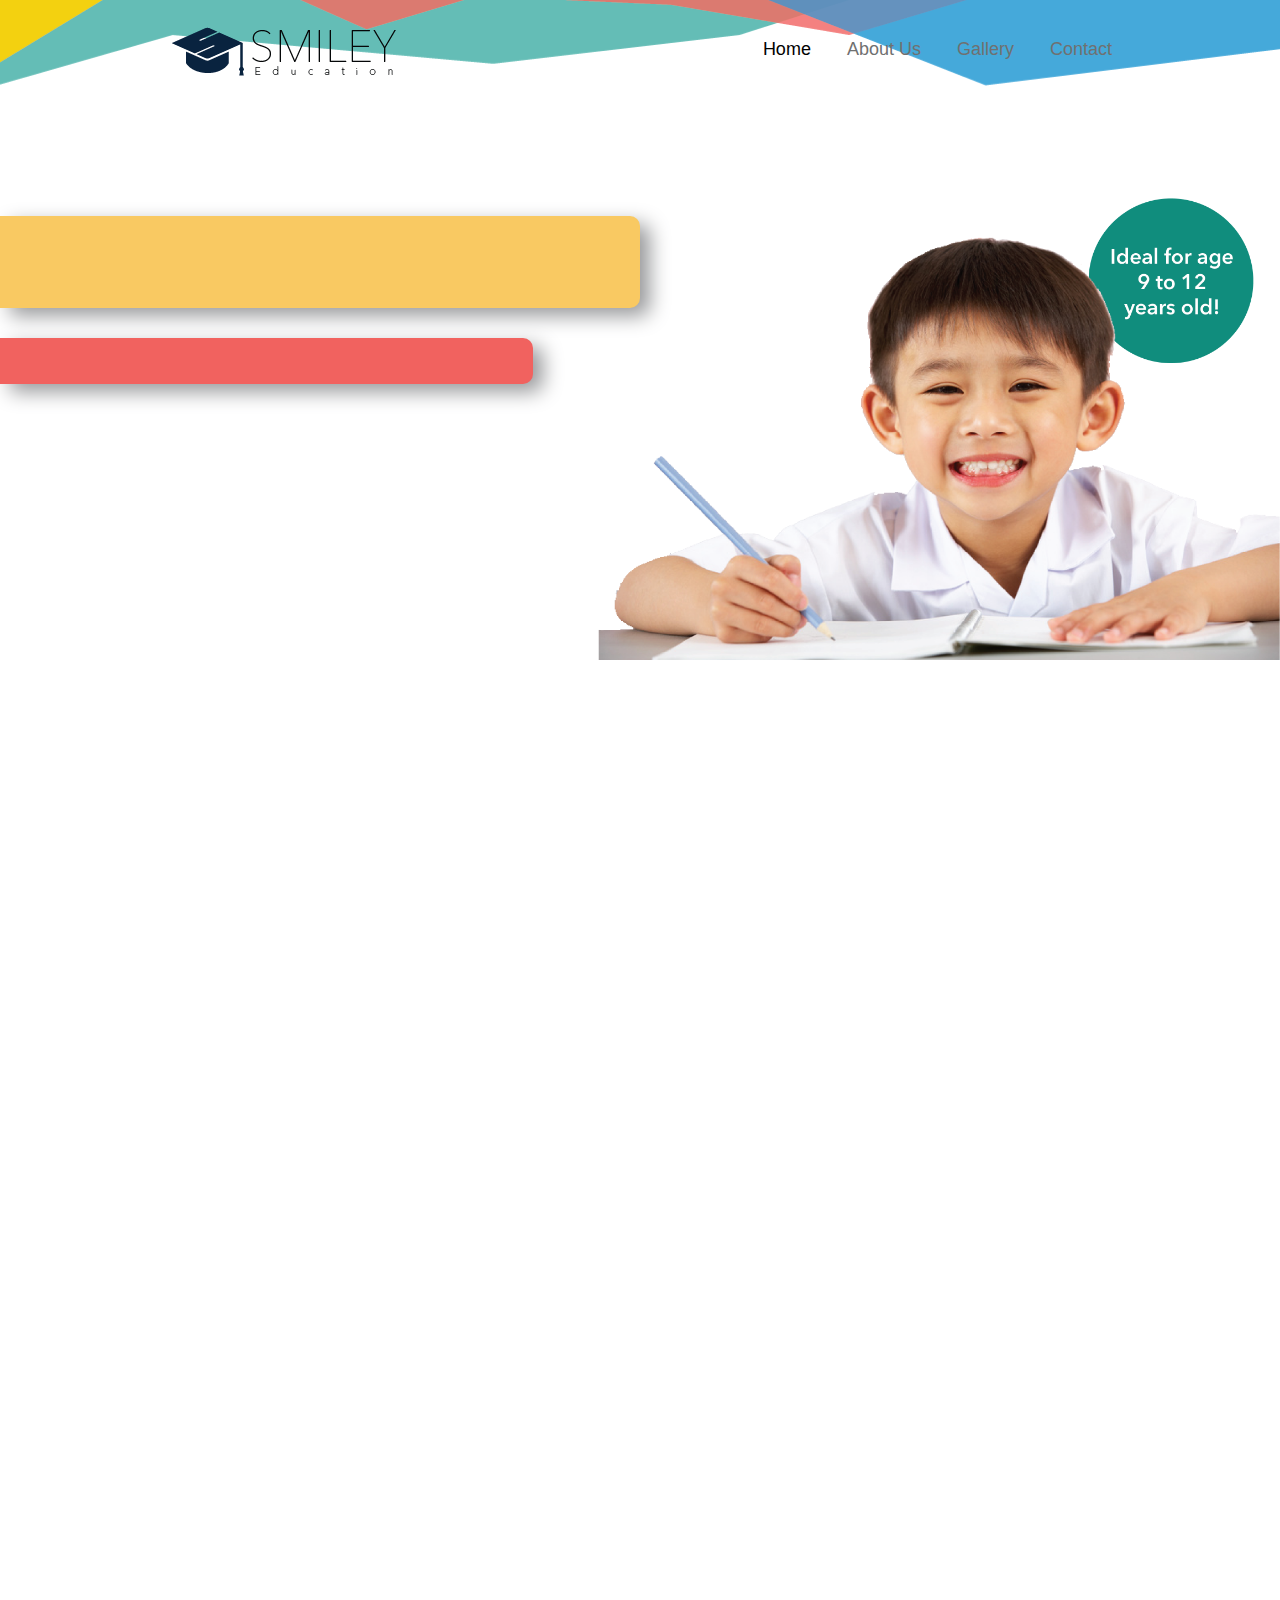
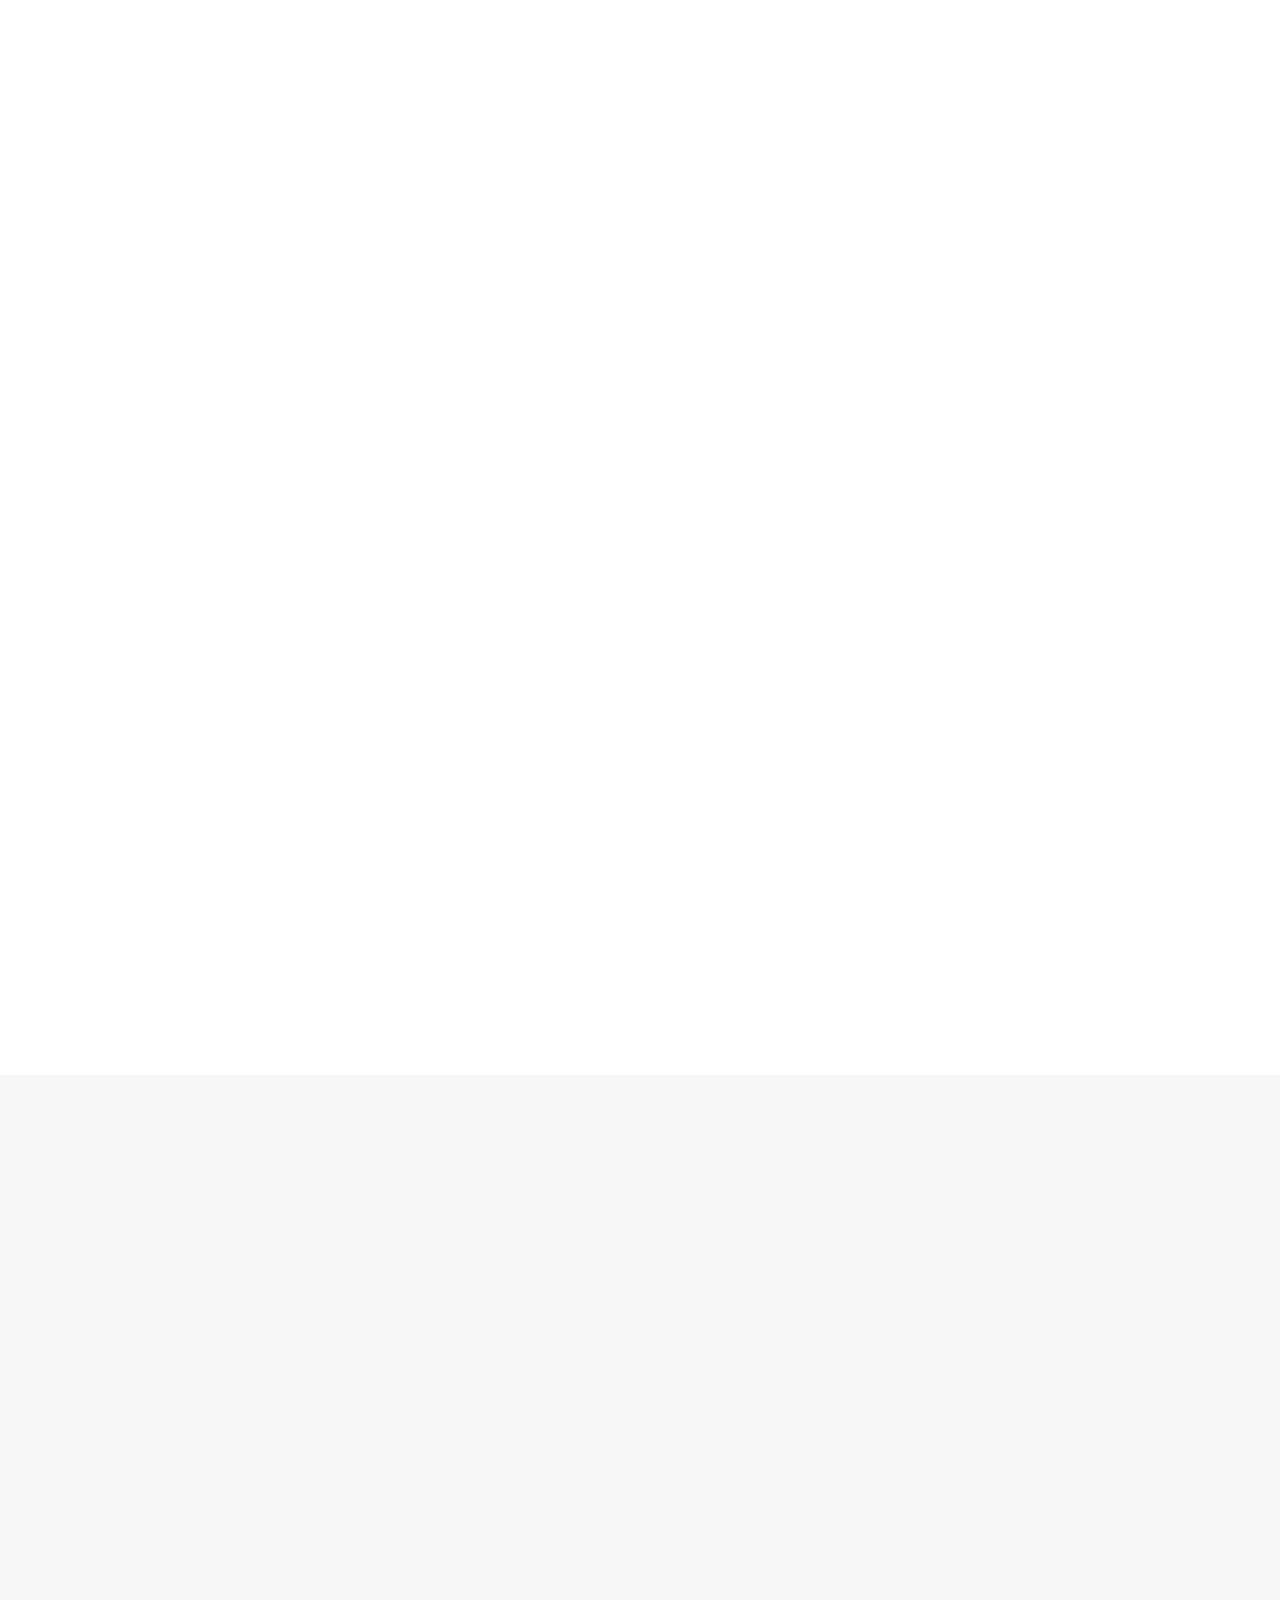
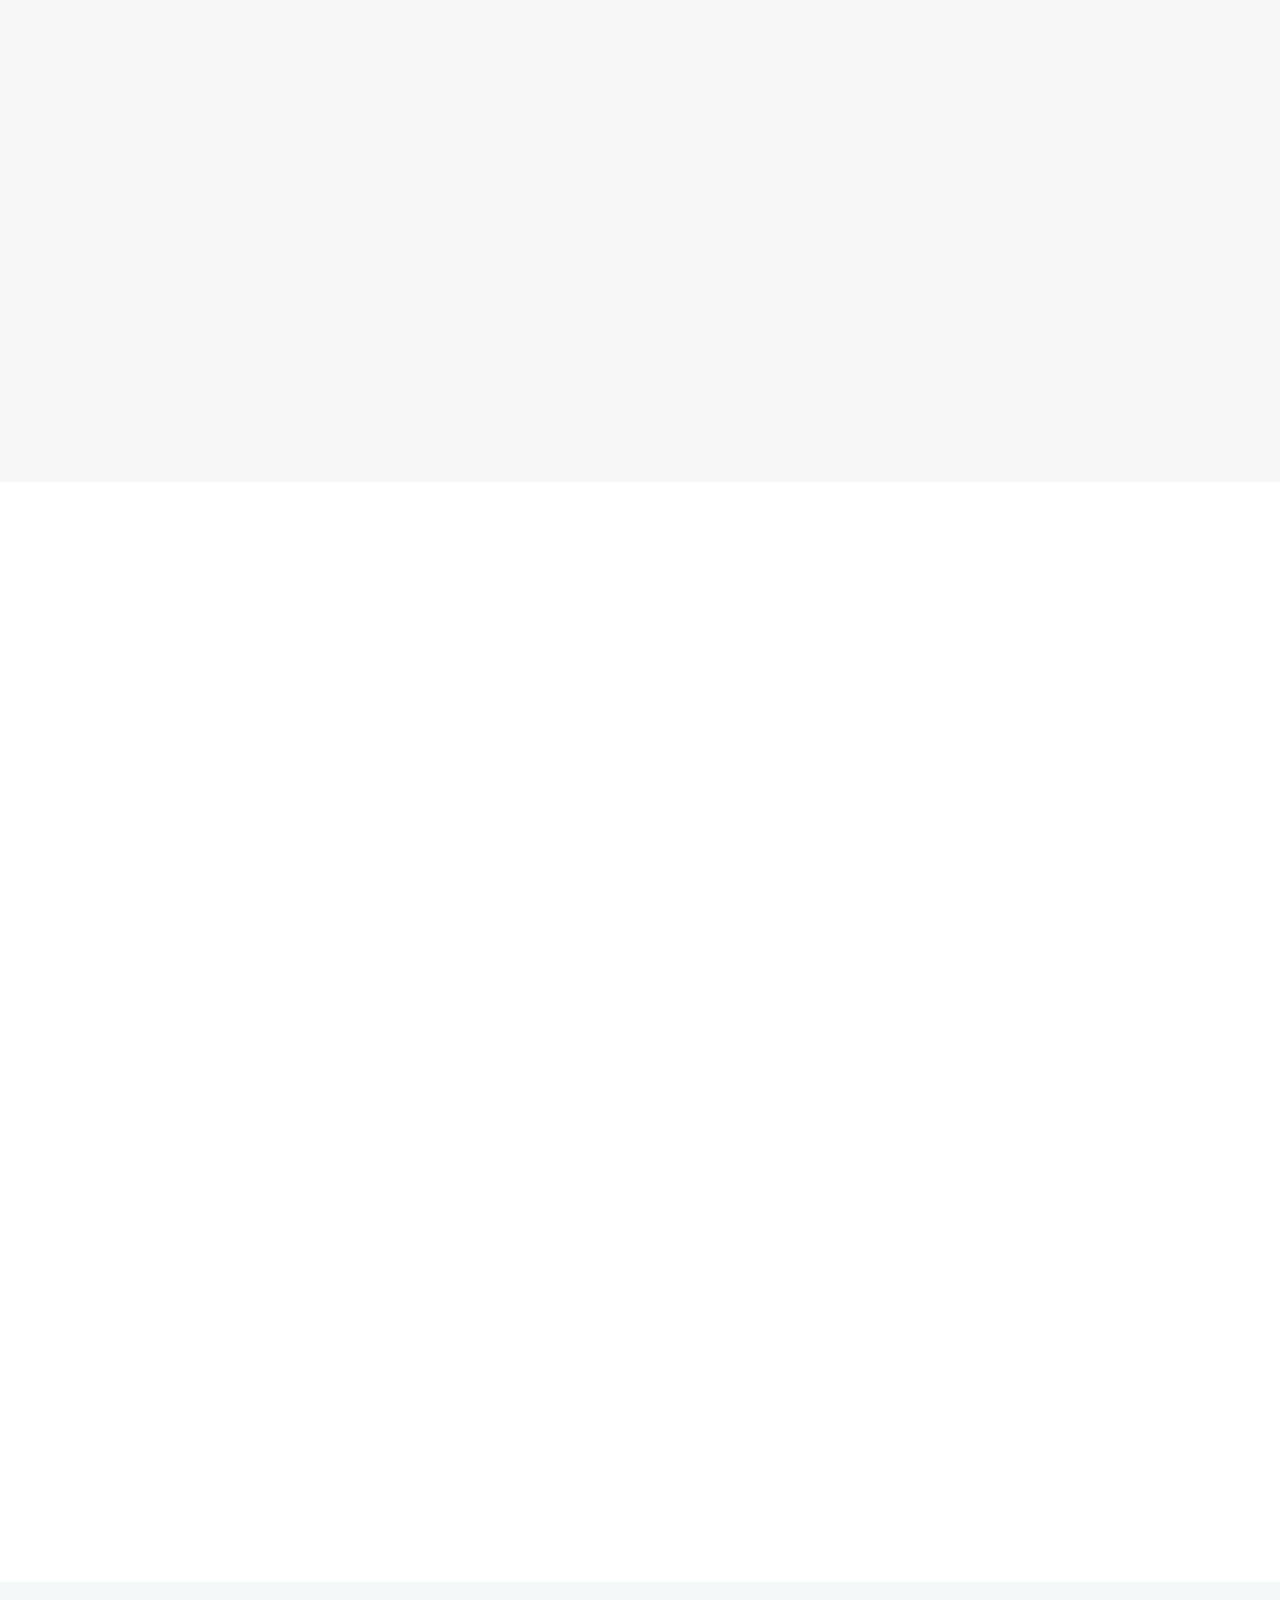
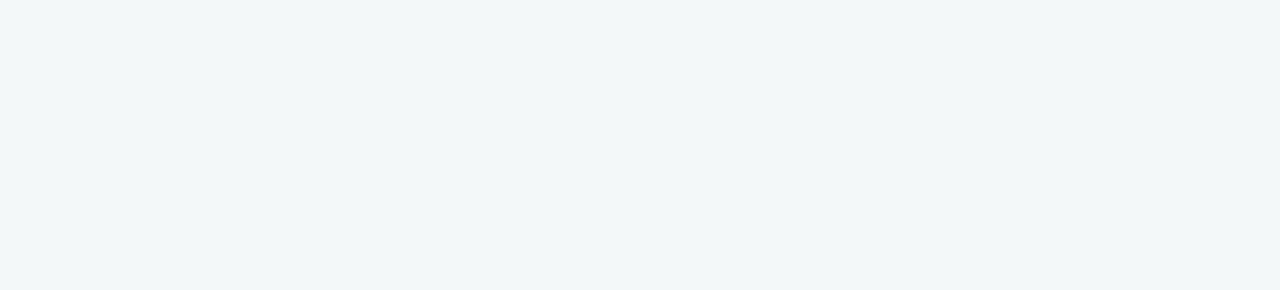
==== index.html @ 36472880 "minor fix" ====
<!DOCTYPE html>
<!--[if lt IE 7]>      <html class="no-js lt-ie9 lt-ie8 lt-ie7"> <![endif]-->
<!--[if IE 7]>         <html class="no-js lt-ie9 lt-ie8"> <![endif]-->
<!--[if IE 8]>         <html class="no-js lt-ie9"> <![endif]-->
<!--[if gt IE 8]><!--> <html class="no-js"> <!--<![endif]-->
	<head>
	<!-- Global site tag (gtag.js) - Google Analytics -->
	<script async src="https://www.googletagmanager.com/gtag/js?id=UA-117778244-1"></script>
	<script>
	  window.dataLayer = window.dataLayer || [];
	  function gtag(){dataLayer.push(arguments);}
	  gtag('js', new Date());

	  gtag('config', 'UA-117778244-1');
	</script>
	<meta charset="utf-8">
	<meta http-equiv="X-UA-Compatible" content="IE=edge">
	<title>Smiley Education</title>
	<meta name="viewport" content="width=device-width, initial-scale=1">
	<meta name="description" content="Smiley Education Centre offers classes that are engaging with fun activities and interactive learning experiences to kids from primary 3 to primary 6, from verbal speech learning to important written skills and techniques." />
	<meta name="keywords" content="smiley education" />
	<meta name="author" content="jkxq" />

  	<!-- Facebook and Twitter integration -->
	<meta property="og:title" content=""/>
	<meta property="og:image" content=""/>
	<meta property="og:url" content=""/>
	<meta property="og:site_name" content=""/>
	<meta property="og:description" content=""/>
	<meta name="twitter:title" content="" />
	<meta name="twitter:image" content="" />
	<meta name="twitter:url" content="" />
	<meta name="twitter:card" content="" />

  	<!-- Place favicon.ico and apple-touch-icon.png in the root directory -->
  	<link rel="shortcut icon" href="favicon.ico">

  	<!-- Google Webfont -->
	<!-- <link href='http://fonts.googleapis.com/css?family=Roboto:300,400,700' rel='stylesheet' type='text/css'> -->
	<!-- Themify Icons -->
	<link rel="stylesheet" href="css/themify-icons.css">
	<!-- Bootstrap -->
	<link rel="stylesheet" href="css/bootstrap.css">
	<!-- Owl Carousel -->
	<link rel="stylesheet" href="css/owl.carousel.min.css">
	<link rel="stylesheet" href="css/owl.theme.default.min.css">
	<!-- Magnific Popup -->
	<link rel="stylesheet" href="css/magnific-popup.css">
	<!-- Superfish -->
	<link rel="stylesheet" href="css/superfish.css">
	<!-- Easy Responsive Tabs -->
	<link rel="stylesheet" href="css/easy-responsive-tabs.css">
	<!-- Animate.css -->
	<link rel="stylesheet" href="css/animate.css">
	<!-- Theme Style -->
	<link rel="stylesheet" href="css/style.css">

	<!-- Modernizr JS -->
	<script src="js/modernizr-2.6.2.min.js"></script>
	<!-- FOR IE9 below -->
	<!--[if lt IE 9]>
	<script src="js/respond.min.js"></script>
	<![endif]-->

	</head>
	<body>

		<!-- START #fh5co-header -->
		<header id="fh5co-header-section" role="header" class="" >
			<div class="container">



				<!-- <div id="fh5co-menu-logo"> -->
					<!-- START #fh5co-logo -->
					<h1 id="fh5co-logo" class="pull-left"><a href="index.html"><img src="images/logo.png" alt="Smiley Education Logo"></a></h1>

					<!-- START #fh5co-menu-wrap -->
					<nav id="fh5co-menu-wrap" role="navigation">


						<ul class="sf-menu" id="fh5co-primary-menu">
							<li class="active">
								<a href="index.html">Home</a>
							</li>

							<!-- <li>
								<a href="#" class="fh5co-sub-ddown">Dropdown</a>
								 <ul class="fh5co-sub-menu">
								 	<li><a href="left-sidebar.html">Left Sidebar</a></li>
								 	<li><a href="right-sidebar.html">Right Sidebar</a></li>
									<li>
										<a href="#" class="fh5co-sub-ddown">Free HTML5</a>
										<ul class="fh5co-sub-menu">
											<li><a href="http://freehtml5.co/preview/?item=build-free-html5-bootstrap-template" target="_blank">Build</a></li>
											<li><a href="http://freehtml5.co/preview/?item=work-free-html5-template-bootstrap" target="_blank">Work</a></li>
											<li><a href="http://freehtml5.co/preview/?item=light-free-html5-template-bootstrap" target="_blank">Light</a></li>
											<li><a href="http://freehtml5.co/preview/?item=relic-free-html5-template-using-bootstrap" target="_blank">Relic</a></li>
											<li><a href="http://freehtml5.co/preview/?item=display-free-html5-template-using-bootstrap" target="_blank">Display</a></li>
											<li><a href="http://freehtml5.co/preview/?item=sprint-free-html5-template-bootstrap" target="_blank">Sprint</a></li>
										</ul>
									</li>
									<li><a href="#">CSS3</a></li>
								</ul>
							</li>
							<li><a href="elements.html">Elements</a></li> -->
							<li><a href="about.html">About Us</a></li>
							<li><a href="gallery.html">Gallery</a></li>
							<li><a href="contact.html">Contact</a></li>
						</ul>
					</nav>
				<!-- </div> -->

			</div>
		</header>


		<div id="fh5co-hero" class="cover-photo" style="background-image: url(images/cover.png);">
			<div class="overlay"></div>
			<a href="#fh5co-main" class="smoothscroll fh5co-arrow to-animate hero-animate-4"><i class="ti-angle-down"></i></a>
			<!-- End fh5co-arrow -->
			<!-- <div class="container"> -->
				<!-- <div class="col-md-12" style="padding-top:15%"> -->
				<div class="fh5co-hero-wrap">
					<div class="row" style="margin: 0;">
						<div class="col-md-6 col-xs-9" style="background-color:#F9C962;text-align:center; border-radius: 0 10px 10px 0px;box-shadow: 10px 8px 20px 0px #98999B;">
							<div style="padding-top: 5%">
								<h1 class="to-animate hero-animate-1" style="font-size:2em; font-weight: 600;">Holistic English Learning Class</h1>
							</div>
						</div>
					</div>
					<div class="row" style="padding-top:30px; margin: 0;">
						<div class="col-md-5 col-xs-8" style="background-color:#F1625F; text-align:center;border-radius: 0 10px 10px 0px;box-shadow: 10px 8px 20px 0px #98999B">
							<div style="padding-top: 1%">
								<h1 class="to-animate hero-animate-1" style="margin-bottom:0;font-weight:500;font-size:1.5em;color:white;">Academic Success and More</h1>
							</div>
						</div>

					</div>
					<div class="row" style="padding:30px 15px 0px 15px; margin: 0;">
						<div class="col-md-6 col-xs-12" style="text-align: center;">
							<div class="row" style="margin:0px 3%;">
								<h1 class="to-animate hero-animate-1" style="font-weight:500;font-size:24px;margin:0px;border-style: solid; border-color: black;color:black;"><b>OPENING SPECIAL*:</b></br>Free materials worth $180</br>20% off first 3 months</h1>
								<h2 class="to-animate hero-animate-2 pull-right" style="font-weight:50;font-size:14px;color: black;margin:0px;">*First 100 sign-ups</h2>
							</div>

							<!-- <h2 class="to-animate hero-animate-2" style="font-weight:50;font-size:15px;">FROM 1ST MAY TO 1ST JULY</h2> -->
							<p class="to-animate hero-animate-3"><a href="contact.html" class="btn btn-outline btn-md">Contact Us</a></p>
						</div>
					</div>
				</div>
					<!-- <div class="fh5co-hero-wrap">
						<div class="fh5co-hero-intro">
							<h1 class="to-animate hero-animate-1">Holistic English Learning Class</h1>
							<h2 class="to-animate hero-animate-2">Beyond What Schools Teach</h2>
							<p class="to-animate hero-animate-3"><a href="#" class="btn btn-outline btn-md">Sign up</a></p>
						</div>
					</div> -->
				<!-- </div> -->
			<!-- </div> -->
		</div>

			<div id="fh5co-main">

			<div class="container">

				<div class="row text-center" id="fh5co-features">
					<div class="col-md-12 heading animate-box">
						<h2>Invest in your child’s future today</h2>
						<h3>Smiley Education effectively maximises your child's learning potential and help them to achieve
motivation and confidence for success! </h3>
					</div>
					<div class="col-md-4 col-sm-6 text-center fh5co-feature feature-box">
						<div class="fh5co-feature-icon">
							<div>
								<img src="images/brain.png" width="80%">
							</div>
						</div>
						<h3 class="heading">Excellent Learning</h3>
						<p>Grow in character through developing good habits and mindset</p>
					</div>
					<div class="col-md-4 col-sm-6 text-center fh5co-feature feature-box">
						<div class="fh5co-feature-icon">
							<img src="images/man.png" width="80%">
						</div>
						<h3 class="heading">Joyful Experience</h3>
						<p>Fall in love with learning under our enthusiastic teachers and programmes</p>
					</div>

					<div class="clearfix visible-sm-block"></div>

					<div class="col-md-4 col-sm-6 text-center fh5co-feature feature-box">
						<div class="fh5co-feature-icon">
							<img src="images/light.png" width="80%">
						</div>
						<h3 class="heading">Academic Success</h3>
						<p>Gain motivation and confidence to excel and succeed</p>
					</div>

					<!-- <div class="clearfix visible-md-block visible-lg-block"></div> -->

					<!-- <div class="col-md-4 col-sm-6 text-center fh5co-feature feature-box">
						<div class="fh5co-feature-icon">
							<i class="ti-shopping-cart"></i>
						</div>
						<h3 class="heading">Shop</h3>
						<p>Lorem ipsum dolor sit amet consectetur adipisicing elit. Iste sunt porro delectus cum officia magnam. </p>
					</div>

					<div class="clearfix visible-sm-block"></div>

					<div class="col-md-4 col-sm-6 text-center fh5co-feature feature-box">
						<div class="fh5co-feature-icon">
							<i class="ti-palette"></i>
						</div>
						<h3 class="heading">Pallete</h3>
						<p>Lorem ipsum dolor sit amet consectetur adipisicing elit. Iste sunt porro delectus cum officia magnam.</p>
					</div>
					<div class="col-md-4 col-sm-6 text-center fh5co-feature feature-box">
						<div class="fh5co-feature-icon">
							<i class="ti-truck"></i>
						</div>
						<h3 class="heading">Deliver</h3>
						<p>Lorem ipsum dolor sit amet consectetur adipisicing elit. Iste sunt porro delectus cum officia magnam.</p>
					</div> -->
				</div>
				<!-- END row -->
			</div>
			<!-- <div class="fh5co-cards">
				<div class="container-fluid">
					<div class="row animate-box">
						<div class="col-md-12 heading text-center"><h2>Outstanding Products</h2></div>
					</div>
					<div class="row">
						<div class="col-lg-3 col-md-6 col-sm-6 animate-box">
							<a class="fh5co-card" href="#">
								<img src="images/img_large_1.jpg" alt="Free HTML5 Bootstrap template" class="img-responsive">
								<div class="fh5co-card-body">
									<h3>Web Developer</h3>
									<p>Lorem ipsum dolor sit amet consectetur adipisicing elit. Iste sunt porro delectus cum officia magnam.</p>
								</div>
							</a>
						</div>
						<div class="col-lg-3 col-md-6 col-sm-6 animate-box">
							<a class="fh5co-card" href="#">
								<img src="images/img_large_2.jpg" alt="Free HTML5 Bootstrap template" class="img-responsive">
								<div class="fh5co-card-body">
									<h3>User Experience</h3>
									<p>Lorem ipsum dolor sit amet consectetur adipisicing elit. Iste sunt porro delectus cum officia magnam.</p>
								</div>
							</a>
						</div>
						<div class="col-lg-3 col-md-6 col-sm-6 animate-box">
							<a class="fh5co-card" href="#">
								<img src="images/img_large_2.jpg" alt="Free HTML5 Bootstrap template" class="img-responsive">
								<div class="fh5co-card-body">
									<h3>Web Designer</h3>
									<p>Lorem ipsum dolor sit amet consectetur adipisicing elit. Iste sunt porro delectus cum officia magnam.</p>
								</div>
							</a>
						</div>
						<div class="col-lg-3 col-md-6 col-sm-6 animate-box">
							<a class="fh5co-card" href="#">
								<img src="images/img_large_3.jpg" alt="Free HTML5 Bootstrap template" class="img-responsive">
								<div class="fh5co-card-body">
									<h3>Web Analyst</h3>
									<p>Lorem ipsum dolor sit amet consectetur adipisicing elit. Iste sunt porro delectus cum officia magnam.</p>
								</div>
							</a>
						</div>
					</div>
				</div>
			</div> -->


			<!-- stand tall boy -->
			<div class="animate-box fh5co-product-2">
				<div class="fh5co-half img" style="background-image: url(images/boy.png);">

				</div>
				<div class="fh5co-half">
					<h3>Help your child succeed with our:</h3>
					<div class="row">
						<div class="col-xs-1">
							<img src="images/tick.png"height="50px">
						</div>
						<div class="col-xs-10">
							<p style="color: #73441B; margin-bottom: 0;"> Proven teaching methodologies </p>
						</div>
						<div class="col-xs-10">
							<p style="font-size: 15px;line-height: 10px;font-weight: 200;">Increases performance and concentration</p>
						</div>
					</div>
					<div class="row">
						<div class="col-xs-1">
							<img src="images/tick.png"height="50px">
						</div>
						<div class="col-xs-9">
							<p style="color: #73441B; margin-bottom: 0;">Vibrant learning environment</p>
						</div>
						<div class="col-xs-9">
							<p style="font-size: 15px;line-height: 10px;font-weight: 200;">Brings life to the classroom</p>
						</div>
					</div>
					<div class="row">
						<div class="col-xs-1">
							<img src="images/tick.png"height="50px">
						</div>
						<div class="col-xs-10">
							<p style="color: #73441B; margin-bottom: 0;">Latest MOE syllabus</p>
						</div>
						<div class="col-xs-10">
							<p style="font-size: 15px;line-height: 10px;font-weight: 200;">Curated by our Curriculum Specialists</p>
						</div>
					</div>
					<div class="row">
						<div class="col-xs-1">
							<img src="images/tick.png"height="50px">
						</div>
						<div class="col-xs-9">
							<p style="color: #73441B; margin-bottom: 0;">Expert Coaching</p>
						</div>
						<div class="col-xs-9">
							<p style="font-size: 15px;line-height: 10px;font-weight: 200;">By our highly qualified educators</p>
						</div>
					</div>
					<div class="row">
						<div class="col-xs-1">
							<img src="images/tick.png"height="50px">
						</div>
						<div class="col-xs-9">
							<p style="color: #73441B; margin-bottom: 0;">Tailored learning</p>
						</div>
						<div class="col-xs-9">
							<p style="font-size: 15px;line-height: 10px;font-weight: 200;">Where no child is left behind</p>
						</div>
					</div>
					</br>
					<p><a href="contact.html" class="btn btn-outline btn-md">Get Started</a></p>
				</div>
			</div>


			<!-- 3 methodologies stairs-->
			<div class="animate-box fh5co-product-2">

				<div class="fh5co-half" style="display: table; background-color:white">
					<div style="display: table-cell; vertical-align: middle; text-align: center">
						<h3>Our 3 steps approach to holistic learning</h3>
						<h4>Methodologies curated by our Curriculum Specialist</h4>
					</div>
				</div>
				<div class="fh5co-half img" style="background-image: url(images/stairs.png);background-color:white">

				</div>
			</div>

			<!-- value added learning -->
			<div style="background-color: #f7f7f7" >
			<div class="container" >
			<div class="row text-center" id="fh5co-features">
				<div class="col-md-12 heading animate-box">
					<h2>A bank for your buck!</h2>
				</div>
				<div class="col-md-4 col-sm-6 text-center fh5co-feature feature-box">
					<div class="fh5co-feature-icon">
						<i class="ti-rocket"></i>
					</div>
					<h3 class="heading">Learning excursions every holiday</h3>
					<p>During March, June, September, December</p>
				</div>
				<div class="col-md-4 col-sm-6 text-center fh5co-feature feature-box">
					<div class="fh5co-feature-icon">
						<i class="ti-gift"></i>
					</div>
					<h3 class="heading"> One free extra consultation session a month “ASK!” </h3>
					<p>for students to catch up with syllabus and get all their questions answered by our teachers in class</p>
				</div>

				<div class="clearfix visible-sm-block"></div>

				<div class="col-md-4 col-sm-6 text-center fh5co-feature feature-box">
					<div class="fh5co-feature-icon">
						<i class="ti-bar-chart"></i>
					</div>
					<h3 class="heading">Ongoing Research and Development</h3>
					<p>to continually improve learning opportunities for students</p>
				</div>

				<div class="clearfix visible-md-block visible-lg-block"></div>

				<div class="col-md-4 col-sm-6 text-center fh5co-feature feature-box">
					<div class="fh5co-feature-icon">
						<i class="ti-control-backward"></i>
					</div>
					<h3 class="heading">Missed a session? No problem!</h3>
					<p>You are entitled to free make-up sessions</p>
				</div>

				<div class="clearfix visible-sm-block"></div>

				<div class="col-md-4 col-sm-6 text-center fh5co-feature feature-box">
					<div class="fh5co-feature-icon">
						<i class="ti-comment-alt"></i>
					</div>
					<h3 class="heading">Receive constant feedback on your child</h3>
					<p>with our weekly report card</p>
				</div>
				<div class="col-md-4 col-sm-6 text-center fh5co-feature feature-box">
					<div class="fh5co-feature-icon">
						<i class="ti-shine"></i>
					</div>
					<h3 class="heading">Outside classroom experience</h3>
					<p>students will be engaged in outdoor-learning in the gardens!</p>
				</div>
			</div>
		</div>
	</div>



			<!-- page 4 benefits of learning english -->
			<div class="animate-box fh5co-product-2">

				<div class="fh5co-half" style="display: table; background-color:white">
					<div style="display: table-cell; vertical-align: middle; text-align: center">
						<h3>Benefits of Learning English</h3>
						<h4>Unlock powerful life long skills.</h4>
					</div>
				</div>
				<div class="fh5co-half img" style="background-image: url(images/english.png);background-color:white">

				</div>
			</div>

			<!-- contact us -->
			<div class="animate-box fh5co-product-2">
				<div class="fh5co-half" style="background-color:white; padding: 5% 10%;">
					<div style="vertical-align: middle; text-align: center; border-style: solid; border-color: black;padding: 20px;">
						<h2>Follow Us</h2>
						<h4>264 Upper Bukit Timah Road </br>#03-05 Singapore 588208</h4>
						<h2>Email Us</h2>
						<h4>smileyclasses@gmail.com</h4>
						<h2>Call Us</h2>
						<h4>+65 9859 6941</h4>
					</div>
				</div>
				<div class="fh5co-half img" style="background-color:white">
					<div style="height: 85%">
					<iframe src="https://www.google.com/maps/embed?pb=!1m18!1m12!1m3!1d1677.046642453907!2d103.76966787193903!3d1.3495540799675259!2m3!1f0!2f0!3f0!3m2!1i1024!2i768!4f13.1!3m3!1m2!1s0x31da105ebbf52d8f%3A0x92a503c0e9fa3ccc!2s264+Upper+Bukit+Timah+Rd%2C+Singapore+588208!5e0!3m2!1sen!2ssg!4v1525955428165" width="100%" height="100%" frameborder="0" style="border:0" allowfullscreen></iframe>
					</div>
					<div style="text-align: center;">
						<h4 style="margin-top: 20px">264 Upper Bukit Timah Road #03-05 Singapore 588208</h4>
					</div>
				</div>
			</div>

			<div class="fh5co-spacer fh5co-spacer-md"></div>
			<!-- <div class="container">

				<div class="row text-center" id="fh5co-features">
					<div class="col-md-12 heading animate-box"><h2>Awesome Features</h2></div>
					<div class="col-md-4 col-sm-6 text-center fh5co-feature feature-box">
						<div class="fh5co-feature-icon">
							<i class="ti-mobile"></i>
						</div>
						<h3 class="heading">Mobile</h3>
						<p>Lorem ipsum dolor sit amet consectetur adipisicing elit. Iste sunt porro delectus cum officia magnam.</p>
					</div>
					<div class="col-md-4 col-sm-6 text-center fh5co-feature feature-box">
						<div class="fh5co-feature-icon">
							<i class="ti-lock"></i>
						</div>
						<h3 class="heading">Lock</h3>
						<p>Lorem ipsum dolor sit amet consectetur adipisicing elit. Iste sunt porro delectus cum officia magnam. </p>
					</div>

					<div class="clearfix visible-sm-block"></div>

					<div class="col-md-4 col-sm-6 text-center fh5co-feature feature-box">
						<div class="fh5co-feature-icon">
							<i class="ti-video-camera"></i>
						</div>
						<h3 class="heading">Video</h3>
						<p>Lorem ipsum dolor sit amet consectetur adipisicing elit. Iste sunt porro delectus cum officia magnam.</p>
					</div>

					<div class="clearfix visible-md-block visible-lg-block"></div>

					<div class="col-md-4 col-sm-6 text-center fh5co-feature feature-box">
						<div class="fh5co-feature-icon">
							<i class="ti-shopping-cart"></i>
						</div>
						<h3 class="heading">Shop</h3>
						<p>Lorem ipsum dolor sit amet consectetur adipisicing elit. Iste sunt porro delectus cum officia magnam. </p>
					</div>

					<div class="clearfix visible-sm-block"></div>

					<div class="col-md-4 col-sm-6 text-center fh5co-feature feature-box">
						<div class="fh5co-feature-icon">
							<i class="ti-palette"></i>
						</div>
						<h3 class="heading">Pallete</h3>
						<p>Lorem ipsum dolor sit amet consectetur adipisicing elit. Iste sunt porro delectus cum officia magnam.</p>
					</div>
					<div class="col-md-4 col-sm-6 text-center fh5co-feature feature-box">
						<div class="fh5co-feature-icon">
							<i class="ti-truck"></i>
						</div>
						<h3 class="heading">Deliver</h3>
						<p>Lorem ipsum dolor sit amet consectetur adipisicing elit. Iste sunt porro delectus cum officia magnam.</p>
					</div>
				</div>

			</div> -->
			<!-- END container -->


	<!-- CUSTOMER TESTIMONIAL CONTENT -->
	<!-- TO BE USED IN THE FUTURE -->
			<!-- <div id="fh5co-testimonial">

					<div class="container">
				<div class="row">
	            <h2 class="fh5co-uppercase-heading-sm text-center animate-box">Customer Says...</h2>
	            <div class="fh5co-spacer fh5co-spacer-xs"></div>
	            <div class="owl-carousel-fullwidth animate-box">
	            <div class="item">
	              <p class="text-center quote">&ldquo;Design must be functional and functionality must be translated into visual aesthetics, without any reliance on gimmicks that have to be explained. &rdquo; <cite class="author">&mdash; Ferdinand A. Porsche</cite></p>
	            </div>
	            <div class="item">
	              <p class="text-center quote">&ldquo;Creativity is just connecting things. When you ask creative people how they did something, they feel a little guilty because they didn’t really do it, they just saw something. It seemed obvious to them after a while. &rdquo;<cite class="author">&mdash; Steve Jobs</cite></p>
	            </div>
	            <div class="item">
	              <p class="text-center quote">&ldquo;I think design would be better if designers were much more skeptical about its applications. If you believe in the potency of your craft, where you choose to dole it out is not something to take lightly. &rdquo;<cite class="author">&mdash; Frank Chimero</cite></p>
	            </div>
	          </div>


				</div>

				</div>
			</div> -->


		</div>
		<!-- END fhtco-main -->


		<footer role="contentinfo" id="fh5co-footer">
			<a href="#" class="fh5co-arrow fh5co-gotop footer-box"><i class="ti-angle-up"></i></a>
			<div class="container">
				<div class="row">
					<!-- <div class="col-md-4 col-sm-6 footer-box">
						<h3 class="fh5co-footer-heading">Company</h3>
						<ul class="fh5co-footer-links">
							<li><a href="#">About</a></li>
							<li><a href="#">Services</a></li>
							<li><a href="#">Our Products</a></li>
							<li><a href="#">Our Culture</a></li>
							<li><a href="#">Team</a></li>
						</ul>

					</div>
					<div class="col-md-4 col-sm-6 footer-box">
						<h3 class="fh5co-footer-heading">More Links</h3>
						<ul class="fh5co-footer-links">
							<li><a href="#">Terms &amp; Conditions</a></li>
							<li><a href="#">Our Careers</a></li>
							<li><a href="#">Support &amp; FAQ's</a></li>
							<li><a href="#">Sign up</a></li>
							<li><a href="#">Log in</a></li>
						</ul>
					</div>
					<div class="col-md-4 col-sm-12 footer-box">
						<h3 class="fh5co-footer-heading">Get in touch</h3>
						<ul class="fh5co-social-icons">

							<li><a href="#"><i class="ti-google"></i></a></li>
							<li><a href="#"><i class="ti-twitter-alt"></i></a></li>
							<li><a href="#"><i class="ti-facebook"></i></a></li>
							<li><a href="#"><i class="ti-instagram"></i></a></li>
							<li><a href="#"><i class="ti-dribbble"></i></a></li>
						</ul>
					</div> -->
					<div class="col-md-12 footer-box text-center">
						<div class="fh5co-copyright">
						<p>Copyright &copy;2018 Smiley  Education Center Pte Ltd</p>
						</div>
					</div>

				</div>
				<!-- END row -->
				<div class="fh5co-spacer fh5co-spacer-md"></div>
			</div>
		</footer>


		<!-- jQuery -->
		<script src="js/jquery-1.10.2.min.js"></script>
		<!-- jQuery Easing -->
		<script src="js/jquery.easing.1.3.js"></script>
		<!-- Bootstrap -->
		<script src="js/bootstrap.js"></script>
		<!-- Owl carousel -->
		<script src="js/owl.carousel.min.js"></script>
		<!-- Magnific Popup -->
		<script src="js/jquery.magnific-popup.min.js"></script>
		<!-- Superfish -->
		<script src="js/hoverIntent.js"></script>
		<script src="js/superfish.js"></script>
		<!-- Easy Responsive Tabs -->
		<script src="js/easyResponsiveTabs.js"></script>
		<!-- FastClick for Mobile/Tablets -->
		<script src="js/fastclick.js"></script>
		<!-- Parallax -->
		<script src="js/jquery.parallax-scroll.min.js"></script>
		<!-- Waypoints -->
		<script src="js/jquery.waypoints.min.js"></script>
		<!-- Main JS -->
		<script src="js/main.js"></script>

	</body>
</html>
---- css/themify-icons.css ----
@font-face {
	font-family: 'themify';
	src:url('../fonts/themify/themify.eot?-fvbane');
	src:url('../fonts/themify/themify.eot?#iefix-fvbane') format('embedded-opentype'),
		url('../fonts/themify/themify.woff?-fvbane') format('woff'),
		url('../fonts/themify/themify.ttf?-fvbane') format('truetype'),
		url('../fonts/themify/themify.svg?-fvbane#themify') format('svg');
	font-weight: normal;
	font-style: normal;
}

[class^="ti-"], [class*=" ti-"] {
	font-family: 'themify';
	speak: none;
	font-style: normal;
	font-weight: normal;
	font-variant: normal;
	text-transform: none;
	line-height: 1;

	/* Better Font Rendering =========== */
	-webkit-font-smoothing: antialiased;
	-moz-osx-font-smoothing: grayscale;
}

.ti-wand:before {
	content: "\e600";
}
.ti-volume:before {
	content: "\e601";
}
.ti-user:before {
	content: "\e602";
}
.ti-unlock:before {
	content: "\e603";
}
.ti-unlink:before {
	content: "\e604";
}
.ti-trash:before {
	content: "\e605";
}
.ti-thought:before {
	content: "\e606";
}
.ti-target:before {
	content: "\e607";
}
.ti-tag:before {
	content: "\e608";
}
.ti-tablet:before {
	content: "\e609";
}
.ti-star:before {
	content: "\e60a";
}
.ti-spray:before {
	content: "\e60b";
}
.ti-signal:before {
	content: "\e60c";
}
.ti-shopping-cart:before {
	content: "\e60d";
}
.ti-shopping-cart-full:before {
	content: "\e60e";
}
.ti-settings:before {
	content: "\e60f";
}
.ti-search:before {
	content: "\e610";
}
.ti-zoom-in:before {
	content: "\e611";
}
.ti-zoom-out:before {
	content: "\e612";
}
.ti-cut:before {
	content: "\e613";
}
.ti-ruler:before {
	content: "\e614";
}
.ti-ruler-pencil:before {
	content: "\e615";
}
.ti-ruler-alt:before {
	content: "\e616";
}
.ti-bookmark:before {
	content: "\e617";
}
.ti-bookmark-alt:before {
	content: "\e618";
}
.ti-reload:before {
	content: "\e619";
}
.ti-plus:before {
	content: "\e61a";
}
.ti-pin:before {
	content: "\e61b";
}
.ti-pencil:before {
	content: "\e61c";
}
.ti-pencil-alt:before {
	content: "\e61d";
}
.ti-paint-roller:before {
	content: "\e61e";
}
.ti-paint-bucket:before {
	content: "\e61f";
}
.ti-na:before {
	content: "\e620";
}
.ti-mobile:before {
	content: "\e621";
}
.ti-minus:before {
	content: "\e622";
}
.ti-medall:before {
	content: "\e623";
}
.ti-medall-alt:before {
	content: "\e624";
}
.ti-marker:before {
	content: "\e625";
}
.ti-marker-alt:before {
	content: "\e626";
}
.ti-arrow-up:before {
	content: "\e627";
}
.ti-arrow-right:before {
	content: "\e628";
}
.ti-arrow-left:before {
	content: "\e629";
}
.ti-arrow-down:before {
	content: "\e62a";
}
.ti-lock:before {
	content: "\e62b";
}
.ti-location-arrow:before {
	content: "\e62c";
}
.ti-link:before {
	content: "\e62d";
}
.ti-layout:before {
	content: "\e62e";
}
.ti-layers:before {
	content: "\e62f";
}
.ti-layers-alt:before {
	content: "\e630";
}
.ti-key:before {
	content: "\e631";
}
.ti-import:before {
	content: "\e632";
}
.ti-image:before {
	content: "\e633";
}
.ti-heart:before {
	content: "\e634";
}
.ti-heart-broken:before {
	content: "\e635";
}
.ti-hand-stop:before {
	content: "\e636";
}
.ti-hand-open:before {
	content: "\e637";
}
.ti-hand-drag:before {
	content: "\e638";
}
.ti-folder:before {
	content: "\e639";
}
.ti-flag:before {
	content: "\e63a";
}
.ti-flag-alt:before {
	content: "\e63b";
}
.ti-flag-alt-2:before {
	content: "\e63c";
}
.ti-eye:before {
	content: "\e63d";
}
.ti-export:before {
	content: "\e63e";
}
.ti-exchange-vertical:before {
	content: "\e63f";
}
.ti-desktop:before {
	content: "\e640";
}
.ti-cup:before {
	content: "\e641";
}
.ti-crown:before {
	content: "\e642";
}
.ti-comments:before {
	content: "\e643";
}
.ti-comment:before {
	content: "\e644";
}
.ti-comment-alt:before {
	content: "\e645";
}
.ti-close:before {
	content: "\e646";
}
.ti-clip:before {
	content: "\e647";
}
.ti-angle-up:before {
	content: "\e648";
}
.ti-angle-right:before {
	content: "\e649";
}
.ti-angle-left:before {
	content: "\e64a";
}
.ti-angle-down:before {
	content: "\e64b";
}
.ti-check:before {
	content: "\e64c";
}
.ti-check-box:before {
	content: "\e64d";
}
.ti-camera:before {
	content: "\e64e";
}
.ti-announcement:before {
	content: "\e64f";
}
.ti-brush:before {
	content: "\e650";
}
.ti-briefcase:before {
	content: "\e651";
}
.ti-bolt:before {
	content: "\e652";
}
.ti-bolt-alt:before {
	content: "\e653";
}
.ti-blackboard:before {
	content: "\e654";
}
.ti-bag:before {
	content: "\e655";
}
.ti-move:before {
	content: "\e656";
}
.ti-arrows-vertical:before {
	content: "\e657";
}
.ti-arrows-horizontal:before {
	content: "\e658";
}
.ti-fullscreen:before {
	content: "\e659";
}
.ti-arrow-top-right:before {
	content: "\e65a";
}
.ti-arrow-top-left:before {
	content: "\e65b";
}
.ti-arrow-circle-up:before {
	content: "\e65c";
}
.ti-arrow-circle-right:before {
	content: "\e65d";
}
.ti-arrow-circle-left:before {
	content: "\e65e";
}
.ti-arrow-circle-down:before {
	content: "\e65f";
}
.ti-angle-double-up:before {
	content: "\e660";
}
.ti-angle-double-right:before {
	content: "\e661";
}
.ti-angle-double-left:before {
	content: "\e662";
}
.ti-angle-double-down:before {
	content: "\e663";
}
.ti-zip:before {
	content: "\e664";
}
.ti-world:before {
	content: "\e665";
}
.ti-wheelchair:before {
	content: "\e666";
}
.ti-view-list:before {
	content: "\e667";
}
.ti-view-list-alt:before {
	content: "\e668";
}
.ti-view-grid:before {
	content: "\e669";
}
.ti-uppercase:before {
	content: "\e66a";
}
.ti-upload:before {
	content: "\e66b";
}
.ti-underline:before {
	content: "\e66c";
}
.ti-truck:before {
	content: "\e66d";
}
.ti-timer:before {
	content: "\e66e";
}
.ti-ticket:before {
	content: "\e66f";
}
.ti-thumb-up:before {
	content: "\e670";
}
.ti-thumb-down:before {
	content: "\e671";
}
.ti-text:before {
	content: "\e672";
}
.ti-stats-up:before {
	content: "\e673";
}
.ti-stats-down:before {
	content: "\e674";
}
.ti-split-v:before {
	content: "\e675";
}
.ti-split-h:before {
	content: "\e676";
}
.ti-smallcap:before {
	content: "\e677";
}
.ti-shine:before {
	content: "\e678";
}
.ti-shift-right:before {
	content: "\e679";
}
.ti-shift-left:before {
	content: "\e67a";
}
.ti-shield:before {
	content: "\e67b";
}
.ti-notepad:before {
	content: "\e67c";
}
.ti-server:before {
	content: "\e67d";
}
.ti-quote-right:before {
	content: "\e67e";
}
.ti-quote-left:before {
	content: "\e67f";
}
.ti-pulse:before {
	content: "\e680";
}
.ti-printer:before {
	content: "\e681";
}
.ti-power-off:before {
	content: "\e682";
}
.ti-plug:before {
	content: "\e683";
}
.ti-pie-chart:before {
	content: "\e684";
}
.ti-paragraph:before {
	content: "\e685";
}
.ti-panel:before {
	content: "\e686";
}
.ti-package:before {
	content: "\e687";
}
.ti-music:before {
	content: "\e688";
}
.ti-music-alt:before {
	content: "\e689";
}
.ti-mouse:before {
	content: "\e68a";
}
.ti-mouse-alt:before {
	content: "\e68b";
}
.ti-money:before {
	content: "\e68c";
}
.ti-microphone:before {
	content: "\e68d";
}
.ti-menu:before {
	content: "\e68e";
}
.ti-menu-alt:before {
	content: "\e68f";
}
.ti-map:before {
	content: "\e690";
}
.ti-map-alt:before {
	content: "\e691";
}
.ti-loop:before {
	content: "\e692";
}
.ti-location-pin:before {
	content: "\e693";
}
.ti-list:before {
	content: "\e694";
}
.ti-light-bulb:before {
	content: "\e695";
}
.ti-Italic:before {
	content: "\e696";
}
.ti-info:before {
	content: "\e697";
}
.ti-infinite:before {
	content: "\e698";
}
.ti-id-badge:before {
	content: "\e699";
}
.ti-hummer:before {
	content: "\e69a";
}
.ti-home:before {
	content: "\e69b";
}
.ti-help:before {
	content: "\e69c";
}
.ti-headphone:before {
	content: "\e69d";
}
.ti-harddrives:before {
	content: "\e69e";
}
.ti-harddrive:before {
	content: "\e69f";
}
.ti-gift:before {
	content: "\e6a0";
}
.ti-game:before {
	content: "\e6a1";
}
.ti-filter:before {
	content: "\e6a2";
}
.ti-files:before {
	content: "\e6a3";
}
.ti-file:before {
	content: "\e6a4";
}
.ti-eraser:before {
	content: "\e6a5";
}
.ti-envelope:before {
	content: "\e6a6";
}
.ti-download:before {
	content: "\e6a7";
}
.ti-direction:before {
	content: "\e6a8";
}
.ti-direction-alt:before {
	content: "\e6a9";
}
.ti-dashboard:before {
	content: "\e6aa";
}
.ti-control-stop:before {
	content: "\e6ab";
}
.ti-control-shuffle:before {
	content: "\e6ac";
}
.ti-control-play:before {
	content: "\e6ad";
}
.ti-control-pause:before {
	content: "\e6ae";
}
.ti-control-forward:before {
	content: "\e6af";
}
.ti-control-backward:before {
	content: "\e6b0";
}
.ti-cloud:before {
	content: "\e6b1";
}
.ti-cloud-up:before {
	content: "\e6b2";
}
.ti-cloud-down:before {
	content: "\e6b3";
}
.ti-clipboard:before {
	content: "\e6b4";
}
.ti-car:before {
	content: "\e6b5";
}
.ti-calendar:before {
	content: "\e6b6";
}
.ti-book:before {
	content: "\e6b7";
}
.ti-bell:before {
	content: "\e6b8";
}
.ti-basketball:before {
	content: "\e6b9";
}
.ti-bar-chart:before {
	content: "\e6ba";
}
.ti-bar-chart-alt:before {
	content: "\e6bb";
}
.ti-back-right:before {
	content: "\e6bc";
}
.ti-back-left:before {
	content: "\e6bd";
}
.ti-arrows-corner:before {
	content: "\e6be";
}
.ti-archive:before {
	content: "\e6bf";
}
.ti-anchor:before {
	content: "\e6c0";
}
.ti-align-right:before {
	content: "\e6c1";
}
.ti-align-left:before {
	content: "\e6c2";
}
.ti-align-justify:before {
	content: "\e6c3";
}
.ti-align-center:before {
	content: "\e6c4";
}
.ti-alert:before {
	content: "\e6c5";
}
.ti-alarm-clock:before {
	content: "\e6c6";
}
.ti-agenda:before {
	content: "\e6c7";
}
.ti-write:before {
	content: "\e6c8";
}
.ti-window:before {
	content: "\e6c9";
}
.ti-widgetized:before {
	content: "\e6ca";
}
.ti-widget:before {
	content: "\e6cb";
}
.ti-widget-alt:before {
	content: "\e6cc";
}
.ti-wallet:before {
	content: "\e6cd";
}
.ti-video-clapper:before {
	content: "\e6ce";
}
.ti-video-camera:before {
	content: "\e6cf";
}
.ti-vector:before {
	content: "\e6d0";
}
.ti-themify-logo:before {
	content: "\e6d1";
}
.ti-themify-favicon:before {
	content: "\e6d2";
}
.ti-themify-favicon-alt:before {
	content: "\e6d3";
}
.ti-support:before {
	content: "\e6d4";
}
.ti-stamp:before {
	content: "\e6d5";
}
.ti-split-v-alt:before {
	content: "\e6d6";
}
.ti-slice:before {
	content: "\e6d7";
}
.ti-shortcode:before {
	content: "\e6d8";
}
.ti-shift-right-alt:before {
	content: "\e6d9";
}
.ti-shift-left-alt:before {
	content: "\e6da";
}
.ti-ruler-alt-2:before {
	content: "\e6db";
}
.ti-receipt:before {
	content: "\e6dc";
}
.ti-pin2:before {
	content: "\e6dd";
}
.ti-pin-alt:before {
	content: "\e6de";
}
.ti-pencil-alt2:before {
	content: "\e6df";
}
.ti-palette:before {
	content: "\e6e0";
}
.ti-more:before {
	content: "\e6e1";
}
.ti-more-alt:before {
	content: "\e6e2";
}
.ti-microphone-alt:before {
	content: "\e6e3";
}
.ti-magnet:before {
	content: "\e6e4";
}
.ti-line-double:before {
	content: "\e6e5";
}
.ti-line-dotted:before {
	content: "\e6e6";
}
.ti-line-dashed:before {
	content: "\e6e7";
}
.ti-layout-width-full:before {
	content: "\e6e8";
}
.ti-layout-width-default:before {
	content: "\e6e9";
}
.ti-layout-width-default-alt:before {
	content: "\e6ea";
}
.ti-layout-tab:before {
	content: "\e6eb";
}
.ti-layout-tab-window:before {
	content: "\e6ec";
}
.ti-layout-tab-v:before {
	content: "\e6ed";
}
.ti-layout-tab-min:before {
	content: "\e6ee";
}
.ti-layout-slider:before {
	content: "\e6ef";
}
.ti-layout-slider-alt:before {
	content: "\e6f0";
}
.ti-layout-sidebar-right:before {
	content: "\e6f1";
}
.ti-layout-sidebar-none:before {
	content: "\e6f2";
}
.ti-layout-sidebar-left:before {
	content: "\e6f3";
}
.ti-layout-placeholder:before {
	content: "\e6f4";
}
.ti-layout-menu:before {
	content: "\e6f5";
}
.ti-layout-menu-v:before {
	content: "\e6f6";
}
.ti-layout-menu-separated:before {
	content: "\e6f7";
}
.ti-layout-menu-full:before {
	content: "\e6f8";
}
.ti-layout-media-right-alt:before {
	content: "\e6f9";
}
.ti-layout-media-right:before {
	content: "\e6fa";
}
.ti-layout-media-overlay:before {
	content: "\e6fb";
}
.ti-layout-media-overlay-alt:before {
	content: "\e6fc";
}
.ti-layout-media-overlay-alt-2:before {
	content: "\e6fd";
}
.ti-layout-media-left-alt:before {
	content: "\e6fe";
}
.ti-layout-media-left:before {
	content: "\e6ff";
}
.ti-layout-media-center-alt:before {
	content: "\e700";
}
.ti-layout-media-center:before {
	content: "\e701";
}
.ti-layout-list-thumb:before {
	content: "\e702";
}
.ti-layout-list-thumb-alt:before {
	content: "\e703";
}
.ti-layout-list-post:before {
	content: "\e704";
}
.ti-layout-list-large-image:before {
	content: "\e705";
}
.ti-layout-line-solid:before {
	content: "\e706";
}
.ti-layout-grid4:before {
	content: "\e707";
}
.ti-layout-grid3:before {
	content: "\e708";
}
.ti-layout-grid2:before {
	content: "\e709";
}
.ti-layout-grid2-thumb:before {
	content: "\e70a";
}
.ti-layout-cta-right:before {
	content: "\e70b";
}
.ti-layout-cta-left:before {
	content: "\e70c";
}
.ti-layout-cta-center:before {
	content: "\e70d";
}
.ti-layout-cta-btn-right:before {
	content: "\e70e";
}
.ti-layout-cta-btn-left:before {
	content: "\e70f";
}
.ti-layout-column4:before {
	content: "\e710";
}
.ti-layout-column3:before {
	content: "\e711";
}
.ti-layout-column2:before {
	content: "\e712";
}
.ti-layout-accordion-separated:before {
	content: "\e713";
}
.ti-layout-accordion-merged:before {
	content: "\e714";
}
.ti-layout-accordion-list:before {
	content: "\e715";
}
.ti-ink-pen:before {
	content: "\e716";
}
.ti-info-alt:before {
	content: "\e717";
}
.ti-help-alt:before {
	content: "\e718";
}
.ti-headphone-alt:before {
	content: "\e719";
}
.ti-hand-point-up:before {
	content: "\e71a";
}
.ti-hand-point-right:before {
	content: "\e71b";
}
.ti-hand-point-left:before {
	content: "\e71c";
}
.ti-hand-point-down:before {
	content: "\e71d";
}
.ti-gallery:before {
	content: "\e71e";
}
.ti-face-smile:before {
	content: "\e71f";
}
.ti-face-sad:before {
	content: "\e720";
}
.ti-credit-card:before {
	content: "\e721";
}
.ti-control-skip-forward:before {
	content: "\e722";
}
.ti-control-skip-backward:before {
	content: "\e723";
}
.ti-control-record:before {
	content: "\e724";
}
.ti-control-eject:before {
	content: "\e725";
}
.ti-comments-smiley:before {
	content: "\e726";
}
.ti-brush-alt:before {
	content: "\e727";
}
.ti-youtube:before {
	content: "\e728";
}
.ti-vimeo:before {
	content: "\e729";
}
.ti-twitter:before {
	content: "\e72a";
}
.ti-time:before {
	content: "\e72b";
}
.ti-tumblr:before {
	content: "\e72c";
}
.ti-skype:before {
	content: "\e72d";
}
.ti-share:before {
	content: "\e72e";
}
.ti-share-alt:before {
	content: "\e72f";
}
.ti-rocket:before {
	content: "\e730";
}
.ti-pinterest:before {
	content: "\e731";
}
.ti-new-window:before {
	content: "\e732";
}
.ti-microsoft:before {
	content: "\e733";
}
.ti-list-ol:before {
	content: "\e734";
}
.ti-linkedin:before {
	content: "\e735";
}
.ti-layout-sidebar-2:before {
	content: "\e736";
}
.ti-layout-grid4-alt:before {
	content: "\e737";
}
.ti-layout-grid3-alt:before {
	content: "\e738";
}
.ti-layout-grid2-alt:before {
	content: "\e739";
}
.ti-layout-column4-alt:before {
	content: "\e73a";
}
.ti-layout-column3-alt:before {
	content: "\e73b";
}
.ti-layout-column2-alt:before {
	content: "\e73c";
}
.ti-instagram:before {
	content: "\e73d";
}
.ti-google:before {
	content: "\e73e";
}
.ti-github:before {
	content: "\e73f";
}
.ti-flickr:before {
	content: "\e740";
}
.ti-facebook:before {
	content: "\e741";
}
.ti-dropbox:before {
	content: "\e742";
}
.ti-dribbble:before {
	content: "\e743";
}
.ti-apple:before {
	content: "\e744";
}
.ti-android:before {
	content: "\e745";
}
.ti-save:before {
	content: "\e746";
}
.ti-save-alt:before {
	content: "\e747";
}
.ti-yahoo:before {
	content: "\e748";
}
.ti-wordpress:before {
	content: "\e749";
}
.ti-vimeo-alt:before {
	content: "\e74a";
}
.ti-twitter-alt:before {
	content: "\e74b";
}
.ti-tumblr-alt:before {
	content: "\e74c";
}
.ti-trello:before {
	content: "\e74d";
}
.ti-stack-overflow:before {
	content: "\e74e";
}
.ti-soundcloud:before {
	content: "\e74f";
}
.ti-sharethis:before {
	content: "\e750";
}
.ti-sharethis-alt:before {
	content: "\e751";
}
.ti-reddit:before {
	content: "\e752";
}
.ti-pinterest-alt:before {
	content: "\e753";
}
.ti-microsoft-alt:before {
	content: "\e754";
}
.ti-linux:before {
	content: "\e755";
}
.ti-jsfiddle:before {
	content: "\e756";
}
.ti-joomla:before {
	content: "\e757";
}
.ti-html5:before {
	content: "\e758";
}
.ti-flickr-alt:before {
	content: "\e759";
}
.ti-email:before {
	content: "\e75a";
}
.ti-drupal:before {
	content: "\e75b";
}
.ti-dropbox-alt:before {
	content: "\e75c";
}
.ti-css3:before {
	content: "\e75d";
}
.ti-rss:before {
	content: "\e75e";
}
.ti-rss-alt:before {
	content: "\e75f";
}
---- css/superfish.css ----
/*** ESSENTIAL STYLES ***/
.sf-menu, .sf-menu * {
	margin: 0;
	padding: 0;
	list-style: none;
}
.sf-menu li {
	position: relative;
}
.sf-menu ul {
	position: absolute;
	display: none;
	top: 100%;
	right: 0;
	
	z-index: 99;
}
.sf-menu > li {
	float: left;
}
.sf-menu li:hover > ul,
.sf-menu li.sfHover > ul {
	display: block;
}

.sf-menu a {
	display: block;
	position: relative;
}
.sf-menu ul ul {
	top: 0;
	left: 100%;
}


/*** DEMO SKIN ***/
.sf-menu {
	float: left;
	margin-bottom: 1em;
}
.sf-menu ul {
	box-shadow: 2px 2px 6px rgba(0,0,0,.2);
	min-width: 12em; /* allow long menu items to determine submenu width */
	*width: 12em; /* no auto sub width for IE7, see white-space comment below */
}
.sf-menu a {
	border-left: 1px solid #fff;
	border-top: 1px solid #dFeEFF; /* fallback colour must use full shorthand */
	border-top: 1px solid rgba(255,255,255,.5);
	padding: .75em 1em;
	text-decoration: none;
	zoom: 1; /* IE7 */
}
.sf-menu a {
	color: #13a;
}
.sf-menu li {
	background: #BDD2FF;
	white-space: nowrap; /* no need for Supersubs plugin */
	*white-space: normal; /* ...unless you support IE7 (let it wrap) */
	-webkit-transition: background .2s;
	transition: background .2s;
}
.sf-menu ul li {
	background: #AABDE6;
}
.sf-menu ul ul li {
	background: #9AAEDB;
}
.sf-menu li:hover,
.sf-menu li.sfHover {
	background: #CFDEFF;
	/* only transition out, not in */
	-webkit-transition: none;
	transition: none;
}

/*** arrows (for all except IE7) **/
.sf-arrows .sf-with-ul {
	padding-right: 2.5em;
	*padding-right: 1em; /* no CSS arrows for IE7 (lack pseudo-elements) */
}
/* styling for both css and generated arrows */
.sf-arrows .sf-with-ul:after {
	content: '';
	position: absolute;
	top: 50%;
	right: 1em;
	margin-top: -3px;
	height: 0;
	width: 0;
	/* order of following 3 rules important for fallbacks to work */
	border: 5px solid transparent;
	border-top-color: #dFeEFF; /* edit this to suit design (no rgba in IE8) */
	border-top-color: rgba(255,255,255,.5);
}
.sf-arrows > li > .sf-with-ul:focus:after,
.sf-arrows > li:hover > .sf-with-ul:after,
.sf-arrows > .sfHover > .sf-with-ul:after {
	border-top-color: white; /* IE8 fallback colour */
}
/* styling for right-facing arrows */
.sf-arrows ul .sf-with-ul:after {
	margin-top: -5px;
	/*margin-right: -3px;*/
	border-color: transparent;
	border-left-color: #dFeEFF; /* edit this to suit design (no rgba in IE8) */
	border-left-color: rgba(255,255,255,.5);
}
.sf-arrows ul li > .sf-with-ul:focus:after,
.sf-arrows ul li:hover > .sf-with-ul:after,
.sf-arrows ul .sfHover > .sf-with-ul:after {
	border-left-color: white;
}
---- css/easy-responsive-tabs.css ----
.resp-tabs-list, .resp-tabs-list p {
    margin: 0px;
    padding: 0px;
}
.resp-tabs-list {
    display: inline-block;
}
.resp-tabs-list li {
    font-weight: 600;
    font-size: 16px;
    display: inline-block;
    padding: 18px 15px;
    margin: 0 4px 0 0;
    list-style: none;
    cursor: pointer;
}

.resp-tabs-container {
    padding: 0px;
    background-color: #fff;
    clear: left;
}

h2.resp-accordion {
    cursor: pointer;
    padding: 5px;
    display: none;
    
}
.resp-tab-content {
    display: none;
    padding: 15px;
    padding-top: 30px;
    text-align: left;
    box-shadow: none;
}
.text-center .resp-tab-content,
.text-center .resp-accordion {
    text-align: left;
}

.resp-tab-active {
	border: 1px solid #ebebeb !important;
	border-bottom: none;
	margin-bottom: -1px !important;
	padding: 17px 14px 19px 14px !important;
	border-top: 1px solid #ebebeb !important;
	border-bottom: 0px #fff solid !important;
    border-top-left-radius: 4px;
    border-top-right-radius: 4px;
}

.resp-tab-active {
    border-bottom: none;
    background-color: #fff;
}

.resp-content-active, .resp-accordion-active {
    display: block;
}

.resp-tab-content {
    border: none;
    border-top: 1px solid #ebebeb;
    /*border-left-color: transparent;
    border-left-color: transparent;*/
	/*border-top-color: #ebebeb;*/
}

h2.resp-accordion {
    font-size: 13px;
    border: 1px solid #ebebeb;
    border-top: 0px solid #ebebeb;
    margin: 0px;
    padding: 10px 15px;
}

h2.resp-tab-active {
    border-bottom: 0px solid #ebebeb !important;
    margin-bottom: 0px !important;
    padding: 10px 15px !important;
}

h2.resp-tab-title:last-child {
    border-bottom: 12px solid #ebebeb !important;
    background: blue;
}

/*-----------Vertical tabs-----------*/
.resp-vtabs ul.resp-tabs-list {
    float: left;
    width: 30%;
}

.resp-vtabs .resp-tabs-list li {
    display: block;
    padding: 19px 15px !important;
    margin: 0 0 4px;
    cursor: pointer;
    float: none;
}

.resp-vtabs .resp-tabs-container {
    padding: 0px;
    background-color: #fff;
    /*border: 1px solid #ebebeb;*/
    border-left: 1px solid #ebebeb;
    float: left;
    width: 68%;
    min-height: 250px;
    border-radius: 4px;
    clear: none;
}

.resp-vtabs .resp-tab-content {
    border: none;
    word-wrap: break-word;
    padding-left: 30px;
}

.resp-vtabs li.resp-tab-active { 
    position: relative;
    z-index: 1;
    margin-right: -1px !important;
    padding: 18px 15px 19px 14px !important;
    /*border-top: 1px solid;*/
    border: 1px solid #ebebeb !important;
    border-left: 1px solid #ebebeb !important;
    border-left: none !important;
    margin-bottom: 4px !important;
    border-right: 1px #FFF solid !important;
    border-top-left-radius: 0px;
    border-top-right-radius: 0px;
}

.resp-arrow {
    float: right;
    margin-top: 10px;
    -moz-transition:    all .2s ease;
    -o-transition:      all .2s ease;
    -webkit-transition: all .2s ease;
    transition:         all .2s ease;
}

h2.resp-tab-active span.resp-arrow {
    -ms-transform: rotate(180deg); /* IE 9 */
    -webkit-transform: rotate(180deg); /* Chrome, Safari, Opera */
    transform: rotate(180deg);
}

/*-----------Accordion styles-----------*/
h2.resp-tab-active {
    background: #DBDBDB;/* !important;*/
}

.resp-easy-accordion h2.resp-accordion {
    display: block;
}


.resp-easy-accordion .resp-tab-content:last-child {
    border-bottom: 1px solid #ebebeb;/* !important;*/
}

.resp-jfit {
    width: 100%;
    margin: 0px;
}

.resp-tab-content-active {
    display: block;
}

h2.resp-accordion:first-child {
    border-top: 1px solid #ebebeb;/* !important;*/
}
.resp-accordion.resp-tab-active {
    border-top: none;
}

/*Here your can change the breakpoint to set the accordion, when screen resolution changed*/
@media only screen and (max-width: 768px) {
    ul.resp-tabs-list {
        display: none;
    }

    h2.resp-accordion {
        display: block;
    }
    .resp-tab-content {
        border: 1px solid #ebebeb;
    }
    .resp-vtabs .resp-tab-content {
        border: 1px solid #ebebeb;
    }
    
    .resp-tabs-container .resp-accordion.resp-tab-active {
        border-top: none!important;   
        border-bottom: none!important;    
        border-top-left-radius: 0px;
        border-top-right-radius: 0px;
    }
    .resp-tabs-container .resp-accordion.resp-tab-active:nth-of-type(1) {
        border-top-left-radius: 0px;
        border-top-right-radius: 0px;
        border-top: 1px solid #ebebeb !important;
        border-bototm: none!important;
    }
    

    .resp-tab-content {
        -webkit-box-shadow: inset 0px 4px 5px -3px rgba(0,0,0,0.05);
        -moz-box-shadow: inset 0px 4px 5px -3px rgba(0,0,0,0.05);
        -ms-box-shadow: inset 0px 4px 5px -3px rgba(0,0,0,0.05);
        box-shadow: inset 0px 4px 5px -3px rgba(0,0,0,0.05);
    }
    

    .resp-vtabs .resp-tabs-container {
        border: none;
        float: none;
        width: 100%;
        min-height: 100px;
        clear: none;
    }

    .resp-accordion-closed {
        display: none !important;
    }

    .resp-vtabs .resp-tab-content:last-child {
        border-bottom: 1px solid #ebebeb !important;
    }
}
---- css/style.css ----
/*
//////////////////////////////////////////////////////

FREE HTML5 TEMPLATE
DESIGNED & DEVELOPED by FREEHTML5.CO

//////////////////////////////////////////////////////
*/
@font-face {
  font-family: 'themify';
  src: url("../fonts/themify/themify.eot?-fvbane");
  src: url("../fonts/themify/themify.eot?#iefix-fvbane") format("embedded-opentype"), url("../fonts/themify/themify.woff?-fvbane") format("woff"), url("../fonts/themify/themify.ttf?-fvbane") format("truetype"), url("../fonts/themify/themify.svg?-fvbane#themify") format("svg");
  font-weight: normal;
  font-style: normal;
}
html.fh5co-overflow, body.fh5co-overflow {
  overflow-x: auto;
}
html.fh5co-overflow #fh5co-header-section, html.fh5co-overflow #fh5co-main, html.fh5co-overflow #fh5co-hero, html.fh5co-overflow #fh5co-mobile-menu, html.fh5co-overflow #fh5co-footer, body.fh5co-overflow #fh5co-header-section, body.fh5co-overflow #fh5co-main, body.fh5co-overflow #fh5co-hero, body.fh5co-overflow #fh5co-mobile-menu, body.fh5co-overflow #fh5co-footer {
  -webkit-transition: all 0.3s ease;
  -moz-transition: all 0.3s ease;
  -ms-transition: all 0.3s ease;
  -o-transition: all 0.3s ease;
  transition: all 0.3s ease;
}

body {
  font-family: "Roboto", arial, sans-serif;
  font-size: 18px;
  line-height: 1.9;
  font-weight: 300;
  color: #8b969c;
}
@media screen and (max-width: 768px) {
  body {
    font-size: 16px;
    line-height: 1.5;
  }
}

::-webkit-selection {
  color: #ffffff;
  background: #57cecd;
}

::-moz-selection {
  color: #ffffff;
  background: #57cecd;
}

::selection {
  color: #ffffff;
  background: #57cecd;
}

a {
  -webkit-transition: all 0.2s ease;
  -moz-transition: all 0.2s ease;
  -ms-transition: all 0.2s ease;
  -o-transition: all 0.2s ease;
  transition: all 0.2s ease;
  color: #57cecd;
  border-bottom: 1px solid #ccc;
}
a:hover, a:focus, a:active {
  color: #31a8a7;
}
a:hover, a:focus, a:active {
  outline: none;
  color: #2e2e2e;
  text-decoration: none;
  border-bottom: 1px solid #57cecd;
}

input {
  -webkit-transition: all 0.5s ease;
  -moz-transition: all 0.5s ease;
  -ms-transition: all 0.5s ease;
  -o-transition: all 0.5s ease;
  transition: all 0.5s ease;
}

/* Heading */
h1, .h1, h2, .h2, h3, .h3, h4, .h4, h5, .h5, h6, .h6 {
  margin: 0 0 20px 0;
  padding: 0;
  color: #000000;
}

h1, .h1 {
  font-size: 30px;
  line-height: 42px;
}

h2, .h2 {
  font-size: 35px;
  line-height: 38px;
}

h3, .h3 {
  font-size: 20px;
  line-height: 32px;
}

h4, .h4 {
  font-size: 16px;
  line-height: 28px;
}

h5, .h5 {
  font-size: 14px;
  line-height: 24px;
}

h6, .h6 {
  font-size: 12px;
  line-height: 24px;
}

ul, ol {
  padding-left: 15px;
  line-height: 26px;
}
ul ul, ul ol, ol ul, ol ol {
  padding-left: 25px;
}

ul, ol, p {
  margin: 0 0 20px 0;
}

.fh5co-serif {
  font-family: "Crimson Text", serif;
}

.fh5co-sans-serif {
  font-family: "Roboto", arial, sans-serif;
}

input[type="text"],
/* input[type="password"], */
input[type="email"],
input[type="search"],
textarea {
  -webkit-appearance: none;
  -moz-appearance: none;
  appearance: none;
}

@media screen and (max-width: 480px) {
  .col-xxs-12 {
    display: block;
    clear: both;
    width: 100%;
    float: left;
  }
}
/* Header */
#fh5co-header-section {
  position: absolute;
  top: 0;
  width: 100%;
  -webkit-transition: all 0.5s ease;
  -moz-transition: all 0.5s ease;
  -ms-transition: all 0.5s ease;
  -o-transition: all 0.5s ease;
  transition: all 0.5s ease;
  z-index: 103;
  background-image: url("../images/banner.png");
  background-repeat: no-repeat;
  background-size:100%;
}

#fh5co-menu-logo {
  clear: both;
}

#fh5co-quick-contacts {
  float: right;
  width: 100%;
  text-align: right;
  margin-top: 2em;
}
#fh5co-quick-contacts .sep {
  padding: 0 .5em;
  color: rgba(255, 255, 255, 0.5);
}
#fh5co-quick-contacts a {
  font-size: 14px;
  padding: 20px 10px;
  color: white;
}
#fh5co-quick-contacts a > i {
  margin-right: 10px;
  margin-top: 5px;
  color: white;
}
#fh5co-quick-contacts a:hover {
  color: white;
}

#fh5co-logo {
  font-size: 20px;
  margin: .9em 0 0 0;
  padding: 0;
  font-weight: 700;
}
#fh5co-logo a {
  border-bottom: none !important;
  color: #ffffff;
  letter-spacing: 3px;
  text-transform: uppercase;
}
#fh5co-logo a:hover {
  opacity: .7;
}
@media screen and (max-width: 768px) {
  #fh5co-logo {
    text-align: center;
    margin: 0px 0 0 0;
    float: none !important;
  }
}

/* Superfish Override Menu */
.sf-menu {
  margin: 0 !important;
}

.sf-menu {
  float: right;
}

.sf-menu ul {
  box-shadow: none;
  border: transparent;
  min-width: 8em;
  *width: 8em;
}

.sf-menu a {
  color: rgba(0, 0, 0, 0.8);
  color: #707070;
  padding: .75em 1em;
  font-weight: normal;
  border-left: none;
  border-top: none;
  border-top: none;
  text-decoration: none;
  zoom: 1;
  font-size: 18px;
  border-bottom: none !important;
}

.sf-menu li,
.sf-menu ul li,
.sf-menu ul ul li,
.sf-menu li:hover,
.sf-menu li.sfHover {
  background: transparent;
}

.sf-menu ul li a,
.sf-menu ul ul li a {
  text-transform: none;
  padding: .75em 1em;
  letter-spacing: 1px;
}

.sf-menu li:hover a,
.sf-menu li.sfHover a,
.sf-menu ul li:hover a,
.sf-menu ul li.sfHover a,
.sf-menu li.active a {
  color: #010101;
}

.sf-menu ul li:hover,
.sf-menu ul li.sfHover {
  background: transparent;
}

.sf-menu ul li {
  background: transparent;
}

.sf-arrows .sf-with-ul {
  padding-right: 2.5em;
  *padding-right: 1em;
}

.sf-arrows > li > .sf-with-ul:focus:after,
.sf-arrows > li:hover > .sf-with-ul:after,
.sf-arrows > .sfHover > .sf-with-ul:after {
  border-top-color: #ccc;
}

.sf-arrows ul .sf-with-ul:after {
  margin-top: -5px;
  margin-right: -3px;
  border-color: transparent;
  border-left-color: #ccc;
}

.sf-arrows ul li > .sf-with-ul:focus:after,
.sf-arrows ul li:hover > .sf-with-ul:after,
.sf-arrows ul .sfHover > .sf-with-ul:after {
  border-left-color: #ccc;
}

#fh5co-menu-wrap {
  float: right;
  position: relative;
  margin-right: -20px;
}
#fh5co-menu-wrap .sf-menu a {
  padding: 2em 1em;
}

#fh5co-primary-menu > li > ul li.active > a {
  color: #57cecd !important;
}
#fh5co-primary-menu > li > .sf-with-ul {
  position: relative;
}
#fh5co-primary-menu > li > .sf-with-ul::after {
  border: none !important;
  font-family: 'themify';
  speak: none;
  font-style: normal;
  font-weight: normal;
  font-variant: normal;
  text-transform: none;
  line-height: 1;
  -webkit-font-smoothing: antialiased;
  -moz-osx-font-smoothing: grayscale;
  position: absolute;
  padding-top: 20px;
  left: 50%;
  margin-left: -7px;
  font-size: 14px;
  width: 100%;
  content: "\e64b";
  color: #010101;
  -webkit-transition: all 0.2s ease;
  -moz-transition: all 0.2s ease;
  -ms-transition: all 0.2s ease;
  -o-transition: all 0.2s ease;
  transition: all 0.2s ease;
}
#fh5co-primary-menu > li > .sf-with-ul:hover::after {
  padding-top: 25px;
}
#fh5co-primary-menu > li > ul li > .sf-with-ul:after {
  border: none !important;
  font-family: 'themify';
  speak: none;
  font-style: normal;
  font-weight: normal;
  font-variant: normal;
  text-transform: none;
  line-height: 1;
  -webkit-font-smoothing: antialiased;
  -moz-osx-font-smoothing: grayscale;
  position: absolute;
  float: right;
  margin-right: 10px;
  top: 13px;
  font-size: 12px;
  content: "\e649";
  color: rgba(255, 255, 255, 0.5);
}

#fh5co-primary-menu .fh5co-sub-menu {
  padding: 7px 0 3px;
  background: rgba(0, 0, 0, 0.8);
  -webkit-border-radius: 5px;
  -moz-border-radius: 5px;
  -ms-border-radius: 5px;
  border-radius: 5px;
}

#fh5co-primary-menu .fh5co-sub-menu:before {
  position: absolute;
  top: -9px;
  right: 20px;
  width: 0;
  height: 0;
  content: '';
}

#fh5co-primary-menu .fh5co-sub-menu:after {
  position: absolute;
  top: -8px;
  right: 21px;
  width: 0;
  height: 0;
  border-right: 8px solid transparent;
  border-bottom: 8px solid #57cecd;
  border-bottom: 8px solid rgba(0, 0, 0, 0.8);
  border-left: 8px solid transparent;
  content: '';
}

#fh5co-primary-menu .fh5co-sub-menu .fh5co-sub-menu:before {
  top: 6px;
  right: 100%;
}

#fh5co-primary-menu .fh5co-sub-menu .fh5co-sub-menu:after {
  top: 7px;
  right: 100%;
  border: none !important;
}

.site-header.has-image #primary-menu .sub-menu {
  border-color: #ebebeb;
  box-shadow: 0 0 0 1px rgba(0, 0, 0, 0.19);
}
.site-header.has-image #primary-menu .sub-menu:before {
  display: none;
}

#fh5co-primary-menu .fh5co-sub-menu a {
  letter-spacing: 0;
  padding: 0 15px;
  font-size: 14px;
  line-height: 26px;
  color: #ffffff !important;
  text-transform: none;
  background: none;
}
#fh5co-primary-menu .fh5co-sub-menu a:hover {
  color: #57cecd !important;
}

.fh5co-nav-toggle {
  width: 25px;
  height: 25px;
  cursor: pointer;
  text-decoration: none;
}
.fh5co-nav-toggle.active i::before, .fh5co-nav-toggle.active i::after {
  background: #2e2e2e;
}
.fh5co-nav-toggle:hover, .fh5co-nav-toggle:focus, .fh5co-nav-toggle:active {
  outline: none;
  border-bottom: none !important;
}
.fh5co-nav-toggle i {
  position: relative;
  display: inline-block;
  width: 25px;
  height: 3px;
  color: #252525;
  font: bold 14px/.4 Helvetica;
  text-transform: uppercase;
  text-indent: -55px;
  background: #252525;
  transition: all .2s ease-out;
}
.fh5co-nav-toggle i::before, .fh5co-nav-toggle i::after {
  content: '';
  width: 25px;
  height: 3px;
  background: #09233F;
  position: absolute;
  left: 0;
  transition: all .2s ease-out;
}
.fh5co-nav-toggle.fh5co-nav-white > i {
  color: #09233F;
  background: #09233F;
}
.fh5co-nav-toggle.fh5co-nav-white > i::before, .fh5co-nav-toggle.fh5co-nav-white > i::after {
  background: #09233F;
}

.fh5co-nav-toggle i::before {
  top: -7px;
}

.fh5co-nav-toggle i::after {
  bottom: -7px;
}

.fh5co-nav-toggle:hover i::before {
  top: -10px;
}

.fh5co-nav-toggle:hover i::after {
  bottom: -10px;
}

.fh5co-nav-toggle.active i {
  background: transparent;
}

.fh5co-nav-toggle.active i::before {
  top: 0;
  -webkit-transform: rotateZ(45deg);
  -moz-transform: rotateZ(45deg);
  -ms-transform: rotateZ(45deg);
  -o-transform: rotateZ(45deg);
  transform: rotateZ(45deg);
}

.fh5co-nav-toggle.active i::after {
  bottom: 0;
  -webkit-transform: rotateZ(-45deg);
  -moz-transform: rotateZ(-45deg);
  -ms-transform: rotateZ(-45deg);
  -o-transform: rotateZ(-45deg);
  transform: rotateZ(-45deg);
}

.fh5co-nav-toggle {
  position: absolute;
  top: 0;
  left: 0;
  z-index: 21;
  padding: 18.75px 0 0 0;
  display: block;
  margin: 0 auto;
  display: none;
  background: transparent;
  height: 44px;
  width: 44px;
  border-bottom: none !important;
}
@media screen and (max-width: 768px) {
  .fh5co-nav-toggle {
    display: block;
  }
}

/* Mobile Menu */
#fh5co-mobile-menu {
  -moz-transform: translateX(-275px);
  -webkit-transform: translateX(-275px);
  -ms-transform: translateX(-275px);
  transform: translateX(-275px);
  display: block;
  height: 100%;
  left: 0;
  overflow-y: auto;
  position: fixed;
  top: 0;
  width: 275px;
  z-index: 10002;
  background: #181920;
  padding: 0.75em 1.25em;
}
#fh5co-mobile-menu #fh5co-mobile-menu-ul {
  padding: 0;
  margin: 0;
}
#fh5co-mobile-menu #fh5co-mobile-menu-ul li {
  list-style: none;
}
#fh5co-mobile-menu #fh5co-mobile-menu-ul li.active > a {
  color: #ffffff;
}
#fh5co-mobile-menu #fh5co-mobile-menu-ul a {
  border-bottom: none !important;
  padding: 7px 0;
  display: block;
  color: #ccc;
  color: rgba(255, 255, 255, 0.5);
}
#fh5co-mobile-menu #fh5co-mobile-menu-ul a:hover {
  color: #ffffff;
  color: white;
}
#fh5co-mobile-menu #fh5co-mobile-menu-ul .fh5co-sub-ddown {
  position: relative;
}
#fh5co-mobile-menu #fh5co-mobile-menu-ul .fh5co-sub-ddown::after {
  font-family: 'themify';
  speak: none;
  font-style: normal;
  font-weight: normal;
  font-variant: normal;
  text-transform: none;
  line-height: 1;
  -webkit-font-smoothing: antialiased;
  -moz-osx-font-smoothing: grayscale;
  position: absolute;
  right: 0;
  margin-top: 2px;
  content: "\e64b";
}
#fh5co-mobile-menu #fh5co-mobile-menu-ul .fh5co-sub-menu {
  display: none;
  padding-left: 20px;
}
#fh5co-mobile-menu #fh5co-mobile-menu-ul .fh5co-sub-menu li {
  list-style: none;
}

#fh5co-logo-mobile-wrap {
  -webkit-transition: all 0.3s ease;
  -moz-transition: all 0.3s ease;
  -ms-transition: all 0.3s ease;
  -o-transition: all 0.3s ease;
  transition: all 0.3s ease;
  display: block;
  height: 70px;
  left: 0;
  position: fixed;
  text-align: center;
  top: 0;
  width: 100%;
  z-index: 10001;
  background-image: url("../images/banner_mobile.png");
  background-repeat: no-repeat;
  background-size:100%;
  color: #ccc;

}
#fh5co-logo-mobile-wrap h1 {
  padding: 0;
  margin: 0;
  font-size: 20px;
  font-weight: bold;
}
#fh5co-logo-mobile-wrap h1 a {
  border-bottom: none !important;
  color: #ccc;
  letter-spacing: 3px;
  text-transform: uppercase;
}
#fh5co-logo-mobile-wrap h1 a img {
  padding-top: 3px;
  height: 35fh5co-hero-intropx;
}

#fh5co-content {
  padding: 7em 0;
}
@media screen and (max-width: 768px) {
  #fh5co-content {
    margin-bottom: 4em;
  }
}

#fh5co-sidebar {
  padding: 7em 0;
  font-size: 16px;
}
#fh5co-sidebar.left-sidebar {
  padding-right: 50px;
}
@media screen and (max-width: 768px) {
  #fh5co-sidebar.left-sidebar {
    padding-right: 0px;
  }
}
#fh5co-sidebar.right-sidebar {
  padding-left: 50px;
}
@media screen and (max-width: 768px) {
  #fh5co-sidebar.right-sidebar {
    padding-left: 0px;
  }
}
#fh5co-sidebar .sidebar-box {
  margin-bottom: 2em;
  float: left;
  width: 100%;
}
#fh5co-sidebar .sidebar-heading {
  margin-bottom: 10px;
  font-size: 14px;
  text-transform: uppercase;
  letter-spacing: 4px;
  color: #2e2e2e;
  position: relative;
  padding-top: 7px;
}
#fh5co-sidebar .sidebar-heading .border {
  width: 30px;
  height: 3px;
  position: absolute;
  top: 0;
  left: 0;
  background: #ebebeb;
}
#fh5co-sidebar .sidebar-links {
  padding: 0;
  margin: 0 0 30px 0;
}
#fh5co-sidebar .sidebar-links li {
  padding: 0;
  margin: 0;
  list-style: none;
}

#fh5co-hero.mobile-spacer{

}

#fh5co-hero.cover-photo {
  background-position: right bottom;
}


#fh5co-hero {
  background-color: #ffffff;
  background-size: cover;
  background-repeat: no-repeat;
  background-position: center bottom;
  float: left;
  width: 100%;
  height: 300px;
  display: table;
  position: relative;
  z-index: 20;
  color: #ffffff;
}
#fh5co-hero .overlay {
  position: absolute;
  top: 0;
  left: 0;
  right: 0;
  bottom: 0;
  z-index: -1;
  background: #ffffff;
  opacity: .0;
}

@media screen and (max-width: 768px) {
  #cover-photo {
    background-position: right bottom;
  }

  #fh5co-hero {
    background-position: center bottom;
    background-size: 120%;
  }
  #fh5co-hero .mobile-spacer{
    padding-top: 50px;
  }

}
#fh5co-hero .fh5co-arrow {
  position: absolute;
  bottom: -25px;
  left: 50%;
  margin-left: -30px;
  display: table;
  color: #ffffff;
  font-size: 24px;
  z-index: 99;
  text-decoration: none;
  width: 50px;
  height: 50px;
  background: #f86942;
  border-bottom: none !important;
  text-align: center;
  -webkit-border-radius: 50%;
  -moz-border-radius: 50%;
  -ms-border-radius: 50%;
  -o-border-radius: 50%;
  border-radius: 50%;
  -webkit-box-shadow: 0 0.125em 0.125em 0 rgba(0, 0, 0, 0.125);
  -moz-box-shadow: 0 0.125em 0.125em 0 rgba(0, 0, 0, 0.125);
  -ms-box-shadow: 0 0.125em 0.125em 0 rgba(0, 0, 0, 0.125);
  -o-box-shadow: 0 0.125em 0.125em 0 rgba(0, 0, 0, 0.125);
  box-shadow: 0 0.125em 0.125em 0 rgba(0, 0, 0, 0.125);
}
#fh5co-hero .fh5co-arrow i {
  display: table-cell;
  vertical-align: middle;
}
#fh5co-hero .fh5co-arrow:active, #fh5co-hero .fh5co-arrow:focus, #fh5co-hero .fh5co-arrow:hover {
  outline: none;
}
#fh5co-hero .fh5co-hero-wrap {
  padding-top: 12em;
  display: table;
  height: 650px;
  width: 100%;
}
@media screen and (max-width: 768px) {
  #fh5co-hero .fh5co-hero-wrap {
    padding-top: 4em;
  }
}
#fh5co-hero .fh5co-hero-wrap .fh5co-hero-intro {
  vertical-align: middle;
  text-align: center;
  color: #ffffff;
}
#fh5co-hero .fh5co-hero-wrap .fh5co-hero-intro a {
  color: #010101;
  border-bottom: 1px solid rgba(255, 255, 255, 0.3);
}
#fh5co-hero .fh5co-hero-wrap .fh5co-hero-intro a:hover {
  color: white;
  border-bottom: 1px solid white;
}
#fh5co-hero .fh5co-hero-wrap .fh5co-hero-intro > h1 {
  font-size: 36px;
  line-height: 47px;
  color: #010101;
  font-weight: 100;
  text-shadow: 2px 2px 1px rgba(0, 0, 0, 0.08);
}
@media screen and (max-width: 768px) {
  #fh5co-hero .fh5co-hero-wrap .fh5co-hero-intro > h1 {
    font-size: 30px;
  }
}
#fh5co-hero .fh5co-hero-wrap .fh5co-hero-intro > h2 {
  letter-spacing: 4px;
  line-height: 1.5;
  font-size: 16px;
  text-transform: uppercase;
  padding-bottom: 20px;
  position: relative;
  color: #010101;
  text-shadow: 2px 2px 1px rgba(0, 0, 0, 0.08);
}
@media screen and (max-width: 768px) {
  #fh5co-hero .fh5co-hero-wrap .fh5co-hero-intro > h2 {
    letter-spacing: 3px;
  }
}
#fh5co-hero .fh5co-hero-wrap .btn {
  color: #010101;
  text-shadow: 2px 2px 1px rgba(0, 0, 0, 0.08);
}
#fh5co-hero .fh5co-hero-wrap .p .btn:hover, #fh5co-hero .fh5co-hero-wrap .p .btn:active, #fh5co-hero .fh5co-hero-wrap .p .btn:focus {
  background: #57cecd;
  border-color: #57cecd;
}

body.inner-page #fh5co-hero .fh5co-hero-wrap {
  padding-top: 15em;
}
@media screen and (max-width: 768px) {
  body.inner-page #fh5co-hero .fh5co-hero-wrap {
    padding-top: 4em;
  }
}

@media screen and (max-width: 768px) {
  #fh5co-hero, .fh5co-hero-wrap {
    position: relative;
    padding: 4em 0 3em 0;
    height: inherit !important;
  }
}

#fh5co-main {
  position: relative;
  float: left;
  width: 100%;
  clear: both;
}

@media screen and (max-width: 768px) {
  body.inner-page #fh5co-main {
    margin-top: 0px;
    padding-top: 20px;
  }
}

#fh5co-hero,
#fh5co-main,
#fh5co-logo-mobile-wrap {
  -moz-transform: translateX(0px);
  -webkit-transform: translateX(0px);
  -ms-transform: translateX(0px);
  transform: translateX(0px);
}

body.fh5co-mobile-menu-visible #fh5co-hero,
body.fh5co-mobile-menu-visible #fh5co-main,
body.fh5co-mobile-menu-visible #fh5co-logo-mobile-wrap {
  -moz-transform: translateX(275px);
  -webkit-transform: translateX(275px);
  -ms-transform: translateX(275px);
  transform: translateX(275px);
}

body.fh5co-mobile-menu-visible #fh5co-mobile-menu {
  -moz-transform: translateX(0);
  -webkit-transform: translateX(0);
  -ms-transform: translateX(0);
  transform: translateX(0);
}

.fh5co-product-2 {
  display: -webkit-box;
  display: -moz-box;
  display: -ms-flexbox;
  display: -webkit-flex;
  display: flex;
  flex-wrap: wrap;
  -webkit-flex-wrap: wrap;
  -moz-flex-wrap: wrap;
}
.fh5co-product-2 .img {
  background-color: #57cecd;
  background-size: cover;
  background-repeat: no-repeat;
  background-position: center bottom;
  padding: 7em;
}
@media screen and (max-width: 768px) {
  .fh5co-product-2 .img {
    height: 500px;
  }
}
@media screen and (max-width: 480px) {
  .fh5co-product-2 .img {
    height: 300px;
  }
}
.fh5co-product-2 .fh5co-half {
  min-height: 500px;
  padding: 3em;
  width: 50%;
  font-size: 20px;
  line-height: 38px;
  background-color: #f7f7f7;
}
.fh5co-product-2 .fh5co-half h3 {
  font-size: 30px;
  font-weight: 300;
}
@media screen and (max-width: 768px) {
  .fh5co-product-2 .fh5co-half {
    min-height: inherit;
    width: 100%;
    padding-left: 15px;
    padding-right: 15px;
    font-size: 17px;
    line-height: 28px;
  }
}
.fh5co-product-2.fh5co-reverse .img {
  position: absolute;
  right: 0;
}
@media screen and (max-width: 768px) {
  .fh5co-product-2.fh5co-reverse .img {
    position: relative;
  }
}

#fh5co-contact {
  padding: 7em 0;
}

#fh5co-works .fh5co-work-item figure {
  margin-bottom: 20px !important;
  float: left;
  width: 100%;
}
#fh5co-works .fh5co-work-item .heading {
  font-size: 17px;
  margin-bottom: 40px;
}
#fh5co-works .fh5co-work-item .fh5co-category {
  color: #ccc;
  font-size: 13px;
  margin-bottom: 0;
}

#fh5co-call-to-action {
  clear: both;
  display: block;
  padding: 3em 0;
  border-top: 1px solid #ccc;
  border-bottom: 1px solid #ccc;
  letter-spacing: 7px;
  text-transform: uppercase;
  background: transparent;
  font-size: 16px;
  color: #000000;
}
#fh5co-call-to-action:hover, #fh5co-call-to-action:focus, #fh5co-call-to-action:active {
  color: #ffffff;
  background: #f86942;
  border-top: 1px solid #f86942;
  border-bottom: 1px solid #f86942;
}

#fh5co-footer {
  clear: both;
  position: relative;
  padding: 4em 0 1em 0;
  background: #57cecd;
  background: #f3f8f9;
  float: left;
  width: 100%;
}
#fh5co-footer .fh5co-arrow {
  position: absolute;
  top: -34px;
  left: 50%;
  margin-left: -30px;
  display: table;
  color: #ffffff !important;
  font-size: 24px;
  z-index: 99;
  text-decoration: none;
  width: 60px;
  height: 60px;
  background: #f86942;
  border-bottom: none !important;
  text-align: center;
  -webkit-border-radius: 50%;
  -moz-border-radius: 50%;
  -ms-border-radius: 50%;
  -o-border-radius: 50%;
  border-radius: 50%;
  -webkit-box-shadow: 0 0.125em 0.125em 0 rgba(0, 0, 0, 0.125);
  -moz-box-shadow: 0 0.125em 0.125em 0 rgba(0, 0, 0, 0.125);
  -ms-box-shadow: 0 0.125em 0.125em 0 rgba(0, 0, 0, 0.125);
  -o-box-shadow: 0 0.125em 0.125em 0 rgba(0, 0, 0, 0.125);
  box-shadow: 0 0.125em 0.125em 0 rgba(0, 0, 0, 0.125);
}
#fh5co-footer .fh5co-arrow i {
  display: table-cell;
  vertical-align: middle;
}
#fh5co-footer .fh5co-arrow:active, #fh5co-footer .fh5co-arrow:focus, #fh5co-footer .fh5co-arrow:hover {
  outline: none;
  color: #ffffff !important;
}
#fh5co-footer .fh5co-copyright {
  margin-top: 5em;
}
#fh5co-footer .fh5co-copyright p {
  font-size: 15px;
  line-height: 1.9;
}
#fh5co-footer .fh5co-footer-heading {
  font-size: 15px;
  text-transform: uppercase;
  letter-spacing: 3px;
  color: #ccc;
  margin-bottom: 10px;
}
#fh5co-footer .fh5co-footer-links {
  padding: 0;
  margin: 0 0 30px 0;
}
#fh5co-footer .fh5co-footer-links li {
  padding: 0;
  margin: 0;
  list-style: none;
}

.fh5co-cards {
  background: whitesmoke;
  padding: 7em 0;
}
@media screen and (max-width: 768px) {
  .fh5co-cards {
    padding: 3em 0;
  }
}
.fh5co-cards .fh5co-card {
  display: block;
  background: #ffffff;
  position: relative;
  overflow: hidden;
  -webkit-border-radius: 5px;
  -moz-border-radius: 5px;
  -ms-border-radius: 5px;
  border-radius: 5px;
  -webkit-box-shadow: 0 0.125em 0.125em 0 rgba(0, 0, 0, 0.125);
  -moz-box-shadow: 0 0.125em 0.125em 0 rgba(0, 0, 0, 0.125);
  -ms-box-shadow: 0 0.125em 0.125em 0 rgba(0, 0, 0, 0.125);
  -o-box-shadow: 0 0.125em 0.125em 0 rgba(0, 0, 0, 0.125);
  box-shadow: 0 0.125em 0.125em 0 rgba(0, 0, 0, 0.125);
  margin-bottom: 30px;
  border-bottom: none;
  bottom: 0;
  -webkit-transition: all 0.3s ease;
  -moz-transition: all 0.3s ease;
  -ms-transition: all 0.3s ease;
  -o-transition: all 0.3s ease;
  transition: all 0.3s ease;
}
.fh5co-cards .fh5co-card img {
  z-index: -1;
}
.fh5co-cards .fh5co-card .fh5co-card-body {
  padding: 30px;
}
.fh5co-cards .fh5co-card .fh5co-card-body h3 {
  font-size: 20px;
  color: #8b969c;
  margin-bottom: 10px;
}
.fh5co-cards .fh5co-card .fh5co-card-body p {
  color: #8b969c;
}
.fh5co-cards .fh5co-card .fh5co-card-body p:last-child {
  margin-bottom: 0;
}
.fh5co-cards .fh5co-card:hover {
  text-decoration: none;
  border-bottom: none;
  bottom: 10px;
}
.fh5co-cards .fh5co-card:hover h3 {
  -webkit-transition: all 0.5s ease;
  -moz-transition: all 0.5s ease;
  -ms-transition: all 0.5s ease;
  -o-transition: all 0.5s ease;
  transition: all 0.5s ease;
  color: #57cecd;
}

.quote {
  width: 80%;
  margin: 0 auto;
  font-size: 28px;
  font-weight: 300;
  line-height: 38px;
}
.quote cite {
  margin-top: 20px;
  display: block;
  font-size: 20px;
  font-style: normal;
}
@media screen and (max-width: 768px) {
  .quote {
    font-size: 20px;
    width: 100%;
  }
}

/* Helper Classes */
/* Spacer */
.fh5co-spacer {
  clear: both;
  position: relative;
  border: none;
  padding: 0;
  margin: 0;
}

.fh5co-spacer-xlg {
  height: 150px;
}
@media screen and (max-width: 768px) {
  .fh5co-spacer-xlg {
    height: 70px;
  }
}

.fh5co-spacer-lg {
  height: 100px;
}
@media screen and (max-width: 768px) {
  .fh5co-spacer-lg {
    height: 50px;
  }
}

.fh5co-spacer-md {
  height: 80px;
}
@media screen and (max-width: 768px) {
  .fh5co-spacer-md {
    height: 30px;
  }
}

.fh5co-spacer-sm {
  height: 50px;
}
@media screen and (max-width: 768px) {
  .fh5co-spacer-sm {
    height: 20px;
  }
}

.fh5co-spacer-xs {
  height: 30px;
}
@media screen and (max-width: 768px) {
  .fh5co-spacer-xs {
    height: 20px;
  }
}

.fh5co-spacer-xxs {
  height: 20px;
}

.fh5co-letter-spacing {
  letter-spacing: 1px;
}

.fh5co-no-margin-bottom {
  margin-bottom: 0 !important;
}

.fh5co-uppercase-heading-sm {
  font-size: 14px;
  line-height: 26px;
  text-transform: uppercase;
  letter-spacing: 3px;
  color: #ccc;
}

.form-group {
  margin-bottom: 30px;
}

.image-popup:hover {
  opacity: .7;
}

.fh5co-section-heading .fh5co-lead {
  position: relative;
}
.fh5co-section-heading .fh5co-lead > .fh5co-line {
  height: 2px;
  display: block;
  width: 100px;
  position: absolute;
  bottom: 0;
  left: 50%;
  margin-left: -50px;
  background: rgba(0, 0, 0, 0.3);
}
.fh5co-section-heading .fh5co-sub {
  font-size: 18px;
}

/*
========================================

Components

========================================
*/
/* Buttons */
.btn {
  border-bottom: none !important;
  text-transform: uppercase;
  letter-spacing: 2px;
  margin-bottom: 20px;
  -webkit-border-radius: 5px;
  -moz-border-radius: 5px;
  -ms-border-radius: 5px;
  -o-border-radius: 5px;
  border-radius: 5px;
  padding-left: 20px;
  padding-right: 20px;
  margin-left: 25px;
  margin-right: 25px;
}
.btn:hover, .btn:focus, .btn:active {
  box-shadow: none;
  outline: none !important;
  border-color: transparent;
}
.btn.fh5co-btn-icon {
  text-transform: none !important;
  letter-spacing: normal !important;
  padding-left: 15px;
  padding-right: 15px;
}

.btn-outline {
  border: 2px solid #010101 !important;
  background: transparent;
  color: #010101;
}
.btn-outline:hover, .btn-outline:active, .btn-outline:focus {
  border: 2px solid #f86942 !important;
  background: #f86942 !important;
  color: #ffffff;
}

.btn-primary {
  background: #57cecd;
}

.btn-success {
  background: #00e195;
}

.btn-danger {
  background: #e02745;
}

.btn-info {
  background: #0bbff2;
}

.btn-warning {
  background: #ffd042;
}

.btn-primary,
.btn-success,
.btn-info,
.btn-warning,
.btn-danger {
  border-color: transparent;
}

.btn-default:hover, .btn-default:active, .btn-default:focus,
.btn-primary:hover,
.btn-primary:active,
.btn-primary:focus,
.btn-success:hover,
.btn-success:active,
.btn-success:focus,
.btn-info:hover,
.btn-info:active,
.btn-info:focus,
.btn-warning:hover,
.btn-warning:active,
.btn-warning:focus,
.btn-danger:hover,
.btn-danger:active,
.btn-danger:focus {
  background: #282e3c;
  color: #ffffff;
}

.form-control {
  box-shadow: none !important;
  border: 2px solid #ccc;
}
.form-control:hover, .form-control:focus, .form-control:active {
  outline: none;
  box-shadow: none !important;
  border: 2px solid #57cecd;
}

.js .to-animate,
.js .feature-box,
.js .work-box,
.js .footer-box,
.js .animate-box {
  opacity: 0;
}

.heading {
  margin-bottom: 3em;
}

/* Features*/
#fh5co-features {
  padding: 7em 0;
}
#fh5co-features .fh5co-feature {
  margin-bottom: 30px;
}
#fh5co-features .fh5co-feature .heading {
  font-size: 25px;
  margin-bottom: 20px !important;
  font-weight: normal;
  color: #2e2e2e;
}
#fh5co-features .fh5co-feature-icon {
  margin: 0 auto 2em auto;
  text-align: center;
  border-radius: 30px;
  -webkit-border-radius: 50%;
  -moz-border-radius: 50%;
  -ms-border-radius: 50%;
  -o-border-radius: 50%;
  border-radius: 50%;
}
#fh5co-features .fh5co-feature-icon i {
  vertical-align: middle;
  font-size: 50px;
  color: #57cecd;
}

/* Header */
.fh5co-header {
  text-align: center;
}
.fh5co-header .fh5co-heading {
  font-weight: bold;
  font-size: 45px;
  line-height: 57px;
}
@media screen and (max-width: 768px) {
  .fh5co-header .fh5co-heading {
    font-size: 30px !important;
    line-height: 42px !important;
  }
}
.fh5co-header .fh5co-heading-sub {
  color: #777;
  font-size: 18px;
  line-height: 30px;
}

/* Easy Rsponsive Tabs */
.fh5co-tab {
  clear: both;
  display: block;
}

.resp-tab-active {
  color: #57cecd;
}

.resp-content-active, .resp-accordion-active {
  display: block;
}

.fh5co-tab-menu-icon {
  font-size: 20px;
  position: relative;
  float: left;
  margin-right: 10px;
}
@media screen and (max-width: 768px) {
  .fh5co-tab-menu-icon {
    margin-top: 7px;
  }
}

#fh5co-feature-slider .fh5co-item-slide-text {
  margin-top: 1em;
}
#fh5co-feature-slider .fh5co-item-slide-text > h2 {
  position: relative;
  padding-bottom: 20px;
}
#fh5co-feature-slider .fh5co-item-slide-text > h2 span {
  display: block;
  position: absolute;
  left: 0;
  bottom: 0;
  width: 40px;
  height: 3px;
  background: #ccc;
  background: rgba(0, 0, 0, 0.1);
}
@media screen and (max-width: 992px) {
  #fh5co-feature-slider .fh5co-item-slide-text {
    margin-top: 0em;
  }
}
@media screen and (max-width: 768px) {
  #fh5co-feature-slider .fh5co-item-slide-text {
    margin-top: 0em;
  }
}
@media screen and (max-width: 480px) {
  #fh5co-feature-slider .fh5co-item-slide-text {
    margin-top: 0em;
  }
}

#fh5co-testimonial {
  padding: 7em 0;
  background-size: cover;
}
#fh5co-testimonial.border-top {
  border-top: 1px solid whitesmoke;
}
@media screen and (max-width: 768px) {
  #fh5co-testimonial {
    padding: 7em 0;
  }
}
#fh5co-testimonial blockquote {
  padding-left: 0;
  width: 70%;
  margin: 0 auto;
  color: #ffffff;
  border-left: none;
  font-size: 45px;
  line-height: 57px;
}
@media screen and (max-width: 768px) {
  #fh5co-testimonial blockquote {
    width: 100%;
    font-size: 35px;
    line-height: 47px;
  }
}
#fh5co-testimonial blockquote p {
  text-align: center;
  color: #ffffff;
}
#fh5co-testimonial .fh5co-testimonial-author {
  font-size: 18px;
}
#fh5co-testimonial .fh5co-uppercase-heading-sm {
  color: #000000;
}

/* Accordions */
.fh5co-accordion .panel-title > a {
  border-bottom: none !important;
}
.fh5co-accordion .panel-title > a:hover {
  border-bottom: none !important;
}
.fh5co-accordion .panel-heading {
  background: transparent;
  position: relative;
  cursor: pointer;
}
.fh5co-accordion .panel-heading .accordion-toggle {
  color: #57cecd;
}
.fh5co-accordion .panel-heading .accordion-toggle:after {
  font-family: 'themify';
  speak: none;
  font-style: normal;
  font-weight: normal;
  font-variant: normal;
  text-transform: none;
  line-height: 1;
  -webkit-font-smoothing: antialiased;
  -moz-osx-font-smoothing: grayscale;
  color: #2e2e2e !important;
  position: absolute;
  content: "\e622";
  right: 15px;
  top: 16px;
}
.fh5co-accordion .panel-heading.collapsed .accordion-toggle {
  color: #2e2e2e !important;
}
.fh5co-accordion .panel-heading.collapsed .accordion-toggle:after {
  font-family: 'themify';
  speak: none;
  font-style: normal;
  font-weight: normal;
  font-variant: normal;
  text-transform: none;
  line-height: 1;
  -webkit-font-smoothing: antialiased;
  -moz-osx-font-smoothing: grayscale;
  color: #2e2e2e !important;
  position: absolute;
  content: "\e61a";
  right: 15px;
  top: 16px;
}

/* Progress Bars */
.progress {
  height: 15px;
  -webkit-border-radius: 30px;
  -moz-border-radius: 30px;
  -ms-border-radius: 30px;
  -o-border-radius: 30px;
  border-radius: 30px;
}

.progress-bar {
  box-shadow: none;
  -webkit-border-radius: 30px;
  -moz-border-radius: 30px;
  -ms-border-radius: 30px;
  -o-border-radius: 30px;
  border-radius: 30px;
}
.progress-bar.progress-bar-default {
  background: #57cecd;
}
.progress-bar.progress-bar-success {
  background: #00e195;
}
.progress-bar.progress-bar-info {
  background: #0bbff2;
}
.progress-bar.progress-bar-warning {
  background: #ffd042;
}
.progress-bar.progress-bar-danger {
  background: #e02745;
}

/* Social Icons */
.fh5co-social-icons {
  padding: 0;
}
.fh5co-social-icons li {
  list-style: none;
  display: inline;
  display: inline-block;
}
.fh5co-social-icons li a {
  height: 40px;
  width: 40px;
  border: 1px solid #ebebeb;
  display: table;
  text-align: center;
  color: #2e2e2e;
  -webkit-border-radius: 50%;
  -moz-border-radius: 50%;
  -ms-border-radius: 50%;
  -o-border-radius: 50%;
  border-radius: 50%;
}
.fh5co-social-icons li a:hover {
  background: #f86942;
  border: 1px solid #f86942 !important;
  color: #ffffff !important;
}
.fh5co-social-icons li i {
  display: table-cell;
  vertical-align: middle;
  font-size: 18px;
}

/* Pricing Tables */
@media screen and (max-width: 992px) {
  .fh5co-pricing-table-1 .fh5co-pricing-table-item {
    margin-bottom: 20px !important;
  }
}
@media screen and (max-width: 768px) {
  .fh5co-pricing-table-1 .fh5co-pricing-table-item {
    margin-bottom: 20px !important;
    float: left;
    width: 100%;
  }
}
.fh5co-pricing-table-1 .fh5co-pricing-table-item .fh5co-pricing-table-item-body,
.fh5co-pricing-table-1 .fh5co-pricing-table-item .fh5co-pricing-table-item-heading {
  text-align: center;
  float: left;
  width: 100%;
  padding: 1em 2em;
}
.fh5co-pricing-table-1 .fh5co-pricing-table-item .fh5co-pricing-table-item-heading {
  background: #57cecd;
  color: #ffffff;
}
.fh5co-pricing-table-1 .fh5co-pricing-table-item .fh5co-pricing-table-item-heading h3 {
  font-size: 70px;
  position: relative;
  display: inline-block;
}
.fh5co-pricing-table-1 .fh5co-pricing-table-item .fh5co-pricing-table-item-heading h3 sup {
  position: absolute;
  top: 2px;
  margin-left: -7px;
}
.fh5co-pricing-table-1 .fh5co-pricing-table-item .fh5co-pricing-table-item-heading h3 sup, .fh5co-pricing-table-1 .fh5co-pricing-table-item .fh5co-pricing-table-item-heading h3 span {
  font-size: 14px;
  text-transform: uppercase;
}
.fh5co-pricing-table-1 .fh5co-pricing-table-item .fh5co-pricing-table-item-heading p {
  color: rgba(255, 255, 255, 0.6);
  font-size: 14px;
  letter-spacing: 3px;
  text-transform: uppercase;
}
.fh5co-pricing-table-1 .fh5co-pricing-table-item.fh5co-best-offer .fh5co-pricing-table-item-heading {
  background: #57cecd;
  color: #ffffff;
}
.fh5co-pricing-table-1 .fh5co-pricing-table-item .fh5co-pricing-table-item-body {
  border: 2px solid #ccc;
  border-top: none;
}
.fh5co-pricing-table-1 .fh5co-pricing-table-item .fh5co-pricing-table-item-body ul {
  padding: 0;
  margin: 0;
}
.fh5co-pricing-table-1 .fh5co-pricing-table-item .fh5co-pricing-table-item-body ul li {
  list-style: none;
  padding: 0;
  margin: 0 0 10px 0;
}
.fh5co-pricing-table-1 .fh5co-pricing-table-item.fh5co-best-offer .fh5co-pricing-table-item-body {
  border: 2px solid #57cecd;
  border-top: none;
}

/* Nav Links */
.fh5co-nav-links ul {
  padding: 0;
  margin: 0;
}
.fh5co-nav-links ul li {
  padding: 0;
  margin: 0 0 .5em 0;
  list-style: none;
}
.fh5co-nav-links ul li.active a {
  color: #2e2e2e;
  border-bottom: 2px solid #57cecd;
}

/* Owl Override Style */
.owl-carousel .owl-controls,
.owl-carousel-posts .owl-controls {
  margin-top: 0;
}

.owl-carousel .owl-controls .owl-nav .owl-next,
.owl-carousel .owl-controls .owl-nav .owl-prev,
.owl-carousel-posts .owl-controls .owl-nav .owl-next,
.owl-carousel-posts .owl-controls .owl-nav .owl-prev {
  top: 50%;
  margin-top: -29px;
  z-index: 9999;
  position: absolute;
  -webkit-transition: all 0.2s ease;
  -moz-transition: all 0.2s ease;
  -ms-transition: all 0.2s ease;
  -o-transition: all 0.2s ease;
  transition: all 0.2s ease;
}

.owl-carousel-posts .owl-controls .owl-nav .owl-next,
.owl-carousel-posts .owl-controls .owl-nav .owl-prev {
  top: 24%;
}

.owl-carousel .owl-controls .owl-nav .owl-next,
.owl-carousel-posts .owl-controls .owl-nav .owl-next {
  right: -40px;
}
.owl-carousel .owl-controls .owl-nav .owl-next:hover,
.owl-carousel-posts .owl-controls .owl-nav .owl-next:hover {
  margin-right: -10px;
}

.owl-carousel .owl-controls .owl-nav .owl-prev,
.owl-carousel-posts .owl-controls .owl-nav .owl-prev {
  left: -40px;
}
.owl-carousel .owl-controls .owl-nav .owl-prev:hover,
.owl-carousel-posts .owl-controls .owl-nav .owl-prev:hover {
  margin-left: -10px;
}

.owl-carousel-posts .owl-controls .owl-nav .owl-next {
  right: -50px;
}
@media screen and (max-width: 768px) {
  .owl-carousel-posts .owl-controls .owl-nav .owl-next {
    right: 0px;
  }
}

.owl-carousel-posts .owl-controls .owl-nav .owl-prev {
  left: -50px;
}
@media screen and (max-width: 768px) {
  .owl-carousel-posts .owl-controls .owl-nav .owl-prev {
    left: 0px;
  }
}

.owl-carousel-posts .owl-controls .owl-nav .owl-next i,
.owl-carousel-posts .owl-controls .owl-nav .owl-prev i,
.owl-carousel-fullwidth .owl-controls .owl-nav .owl-next i,
.owl-carousel-fullwidth .owl-controls .owl-nav .owl-prev i {
  color: #2e2e2e;
}
.owl-carousel-posts .owl-controls .owl-nav .owl-next:hover i,
.owl-carousel-posts .owl-controls .owl-nav .owl-prev:hover i,
.owl-carousel-fullwidth .owl-controls .owl-nav .owl-next:hover i,
.owl-carousel-fullwidth .owl-controls .owl-nav .owl-prev:hover i {
  color: #000000;
}

.owl-carousel-fullwidth.fh5co-light-arrow .owl-controls .owl-nav .owl-next i,
.owl-carousel-fullwidth.fh5co-light-arrow .owl-controls .owl-nav .owl-prev i {
  color: #ffffff;
}
.owl-carousel-fullwidth.fh5co-light-arrow .owl-controls .owl-nav .owl-next:hover i,
.owl-carousel-fullwidth.fh5co-light-arrow .owl-controls .owl-nav .owl-prev:hover i {
  color: #ffffff;
}

@media screen and (max-width: 768px) {
  .owl-theme .owl-controls .owl-nav {
    display: none;
  }
}

.owl-theme .owl-controls .owl-nav [class*="owl-"] {
  background: none !important;
}
.owl-theme .owl-controls .owl-nav [class*="owl-"] i {
  font-size: 30px;
}
.owl-theme .owl-controls .owl-nav [class*="owl-"] i:hover, .owl-theme .owl-controls .owl-nav [class*="owl-"] i:focus {
  background: none !important;
}
.owl-theme .owl-controls .owl-nav [class*="owl-"]:hover, .owl-theme .owl-controls .owl-nav [class*="owl-"]:focus {
  background: none !important;
}

.owl-theme .owl-dots {
  position: absolute;
  bottom: 0;
  width: 100%;
  text-align: center;
}

.owl-carousel-fullwidth.owl-theme .owl-dots {
  bottom: 0;
  margin-bottom: -2.5em;
}

.owl-theme .owl-dots .owl-dot span {
  width: 10px;
  height: 10px;
  background: #57cecd;
  -webkit-transition: all 0.2s ease;
  -moz-transition: all 0.2s ease;
  -ms-transition: all 0.2s ease;
  -o-transition: all 0.2s ease;
  transition: all 0.2s ease;
  border: 2px solid transparent;
}
.owl-theme .owl-dots .owl-dot span:hover {
  background: none;
  border: 2px solid #57cecd;
}

.owl-theme .owl-dots .owl-dot.active span, .owl-theme .owl-dots .owl-dot:hover span {
  background: none;
  border: 2px solid #57cecd;
}

/* Image Alignment */
img.fh5co-align-right {
  float: right;
  margin: 0 0 .5em 1em;
}
@media screen and (max-width: 480px) {
  img.fh5co-align-right {
    width: 100%;
    margin: 0 0 .5em 0;
  }
}
img.fh5co-align-left {
  float: left;
  margin: 0 1em .5em 0;
}
@media screen and (max-width: 480px) {
  img.fh5co-align-left {
    width: 100%;
    margin: 0 0 .5em 0;
  }
}
img.fh5co-align-center {
  display: block;
  margin-left: auto;
  margin-right: auto;
}

a > img.fh5co-align-right {
  float: right;
  margin: 0 0 .5em 1em;
}
@media screen and (max-width: 480px) {
  a > img.fh5co-align-right {
    width: 100%;
    margin: 0 0 .5em 0;
  }
}
a > img.fh5co-align-left {
  float: left;
  margin: 0 1em .5em 0;
}
@media screen and (max-width: 480px) {
  a > img.fh5co-align-left {
    width: 100%;
    margin: 0 0 .5em 0;
  }
}
a > img.fh5co-align-center {
  display: block;
  margin-left: auto;
  margin-right: auto;
}

/*# sourceMappingURL=style.css.map */
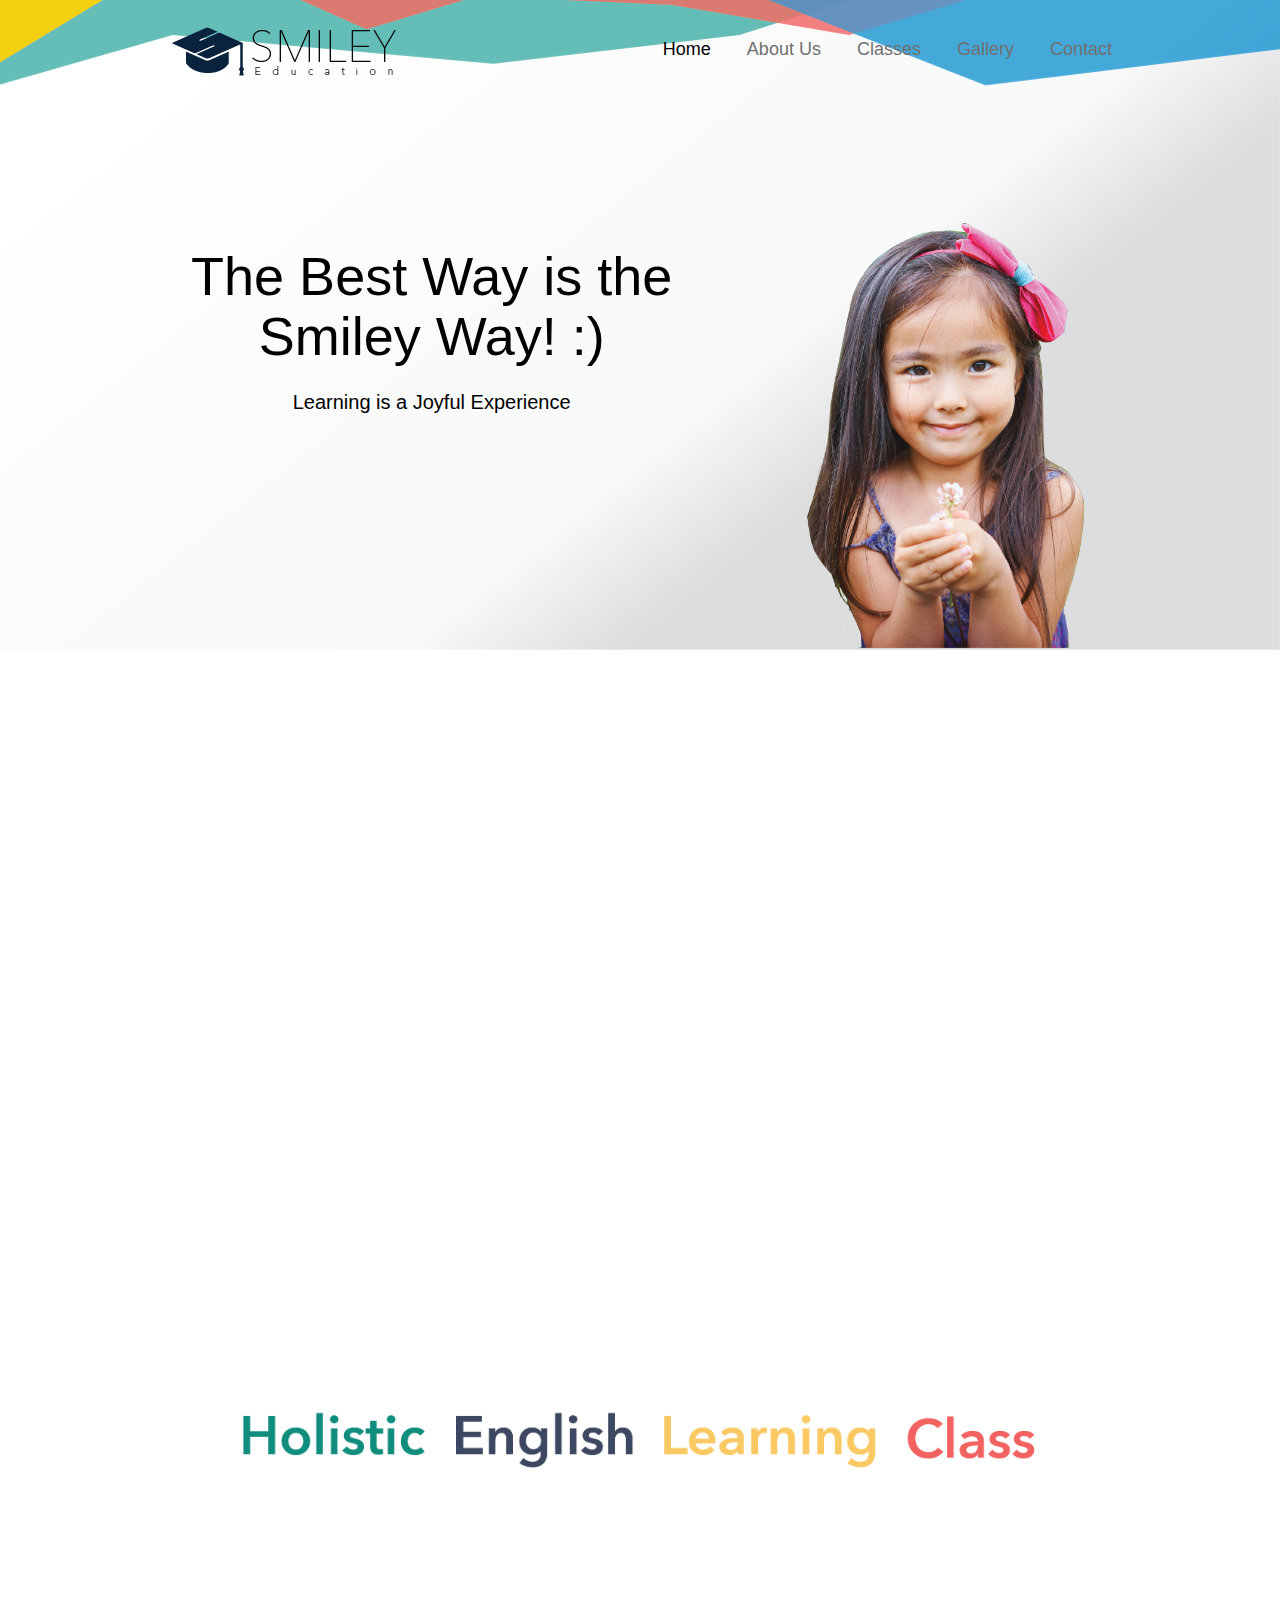
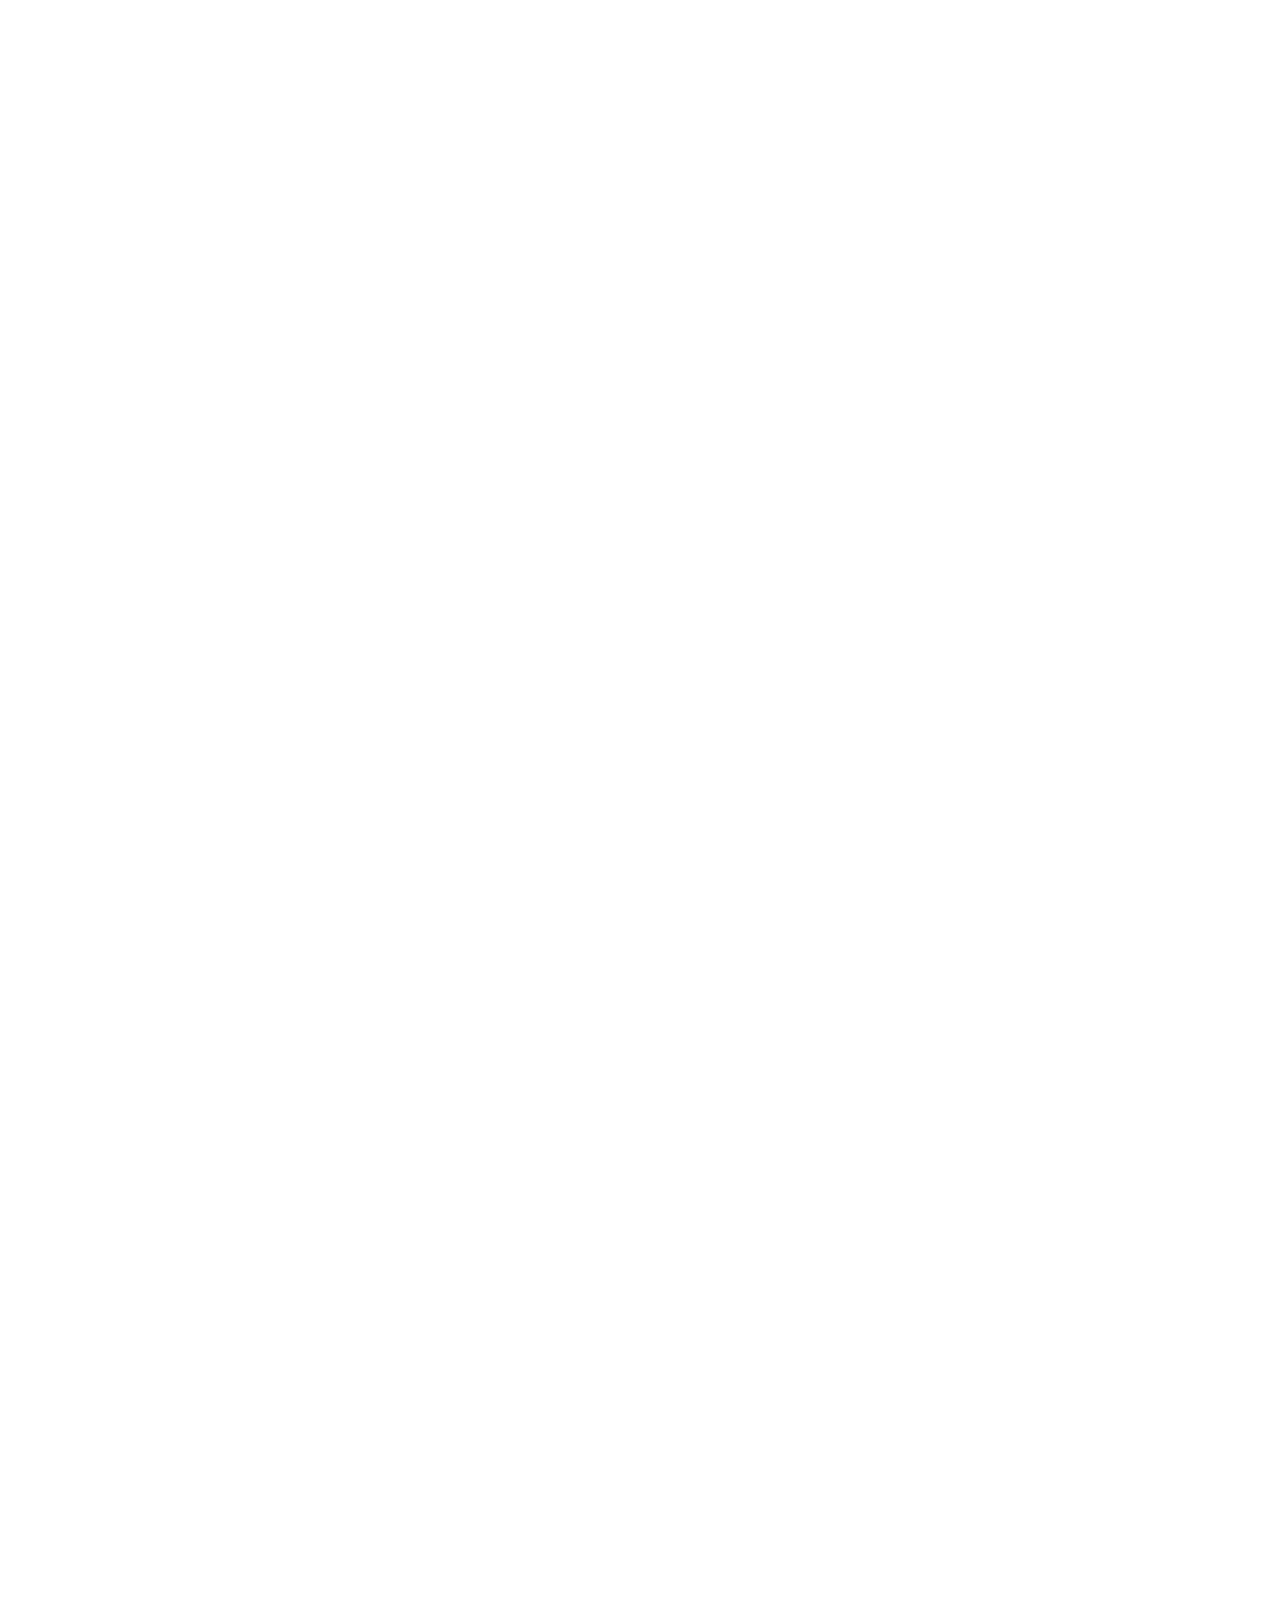
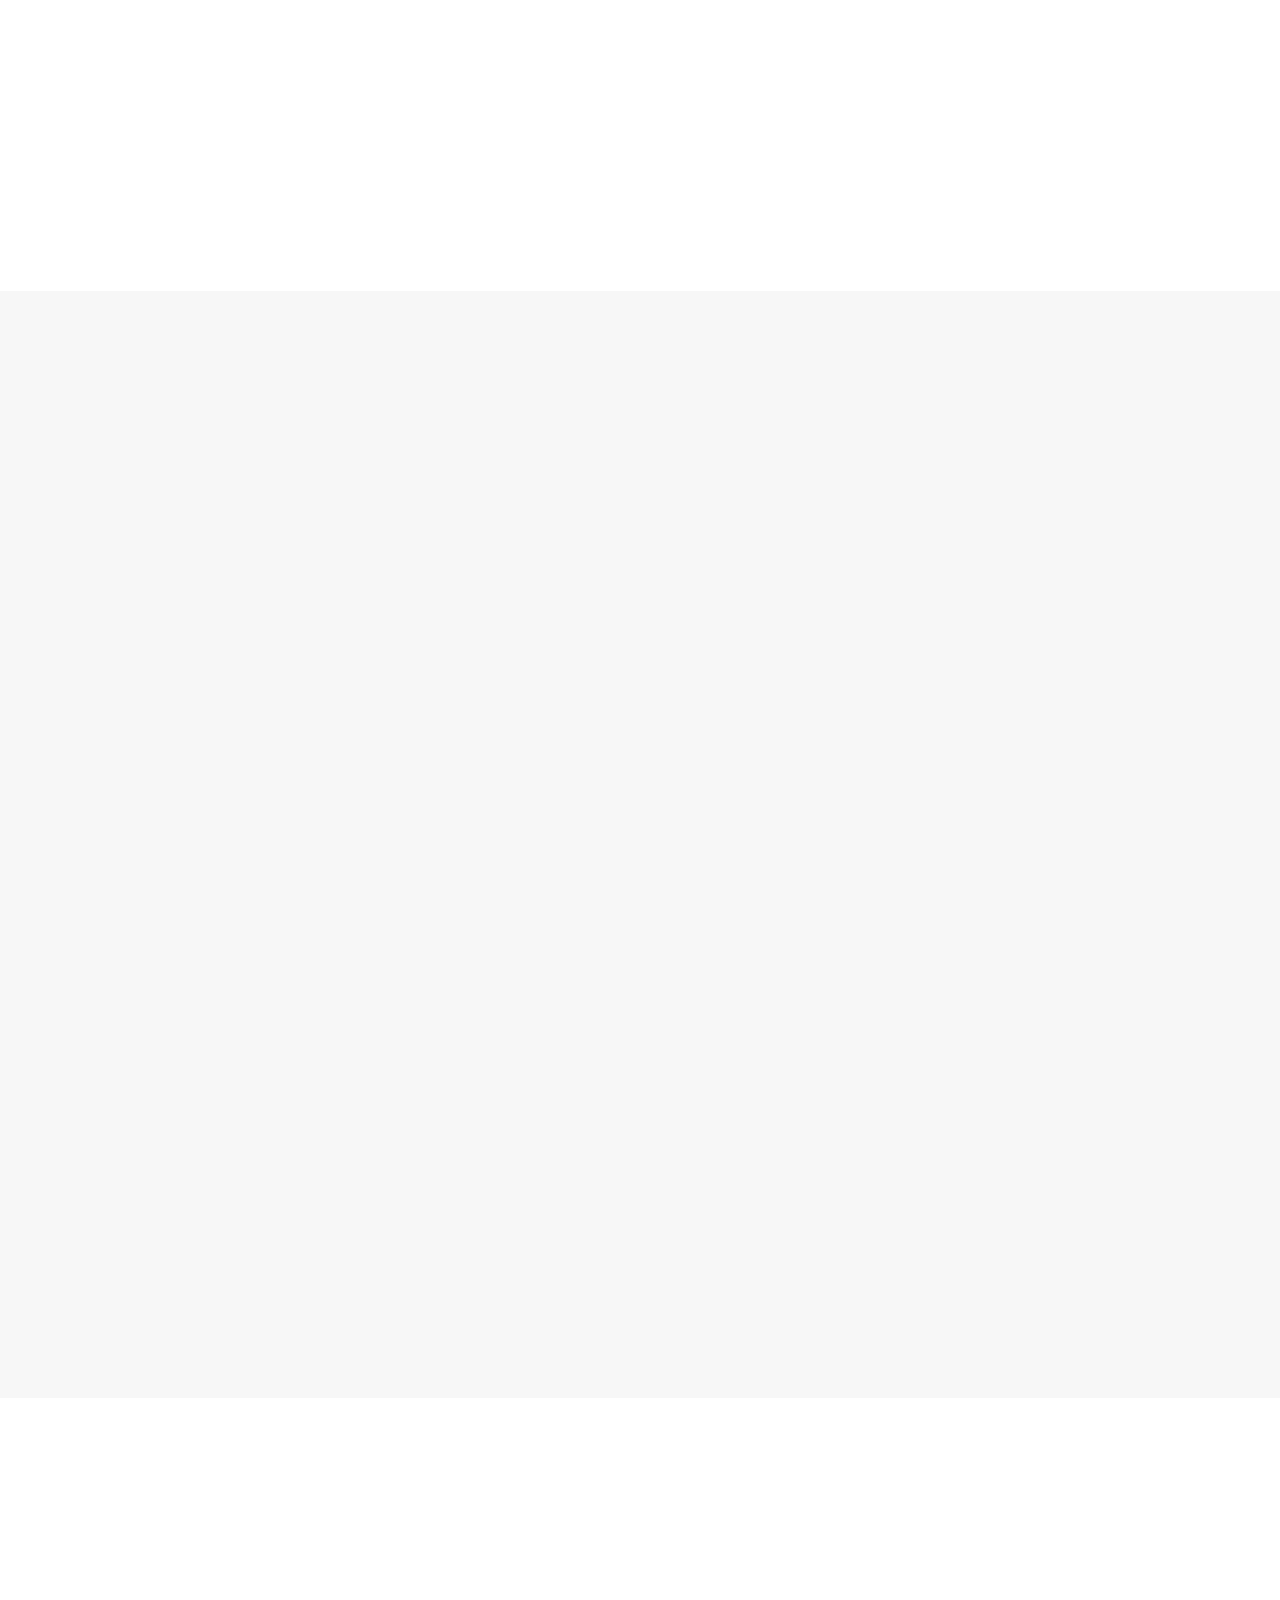
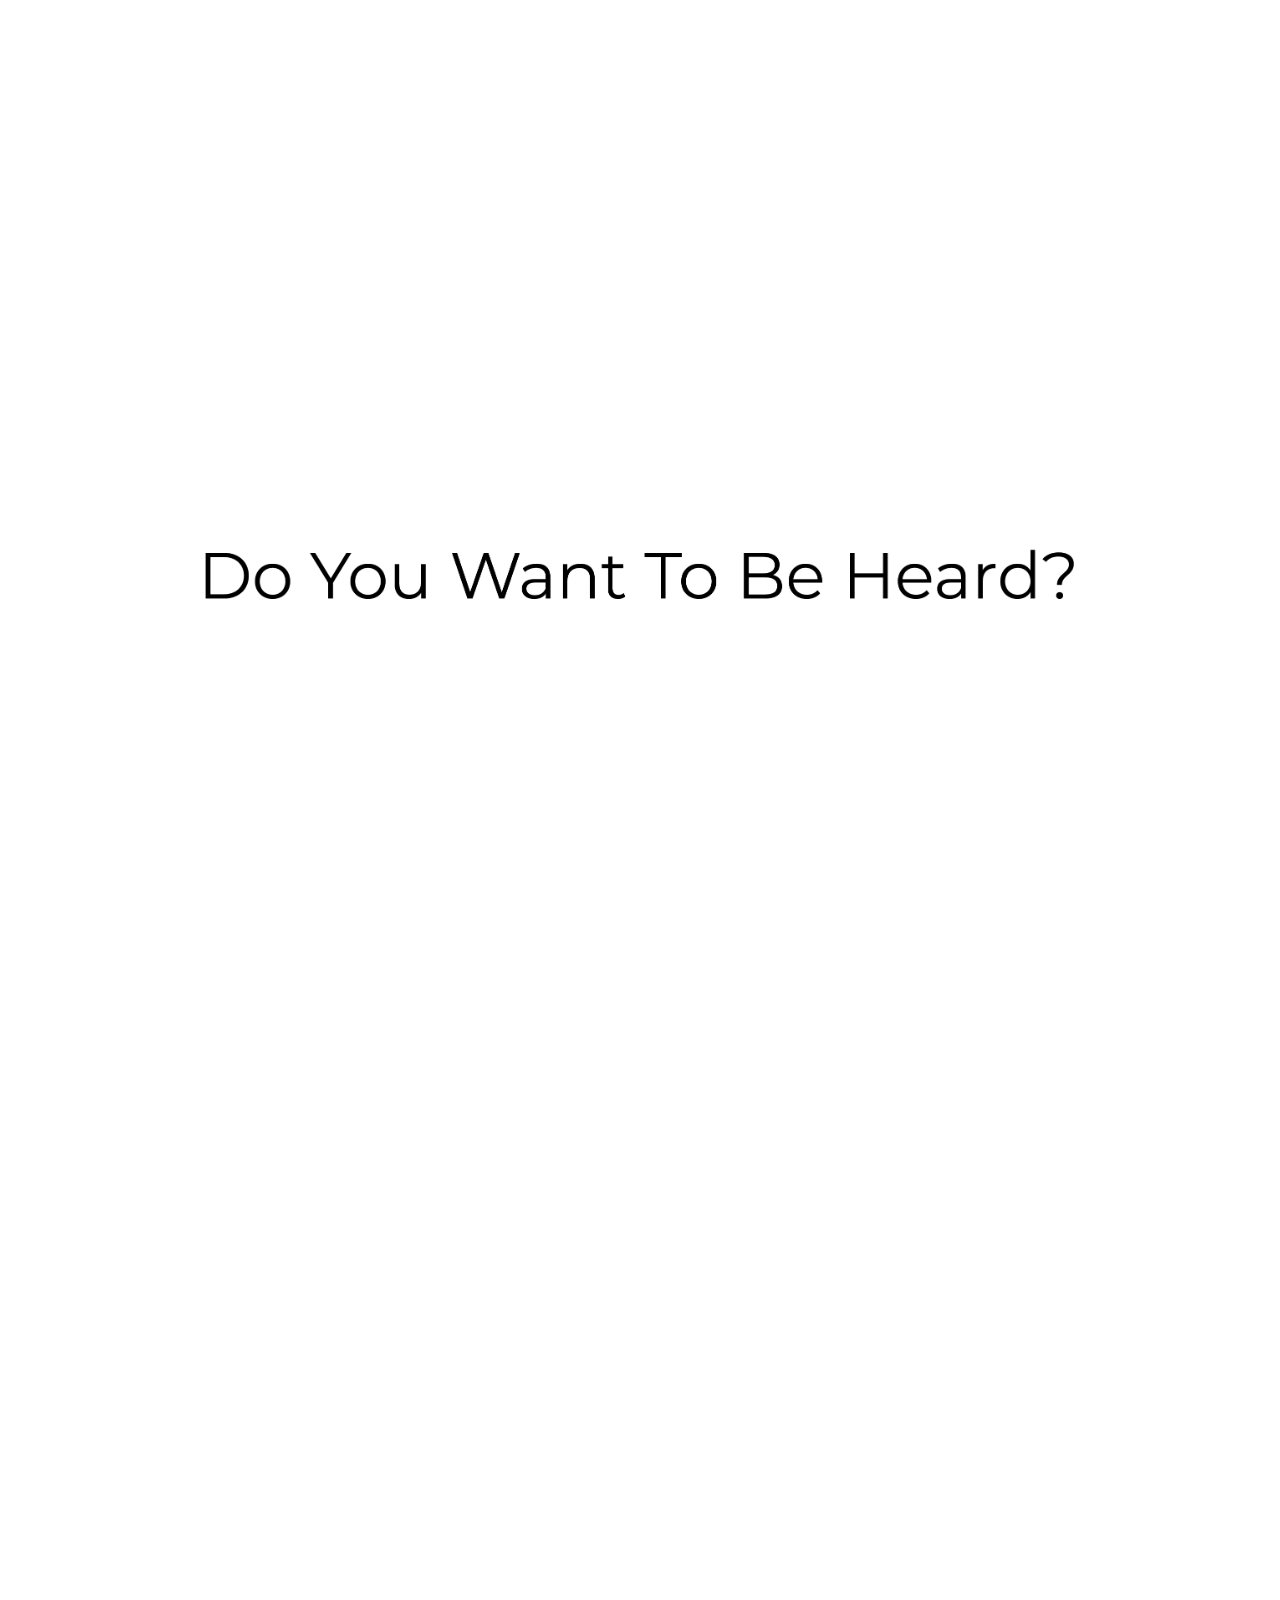
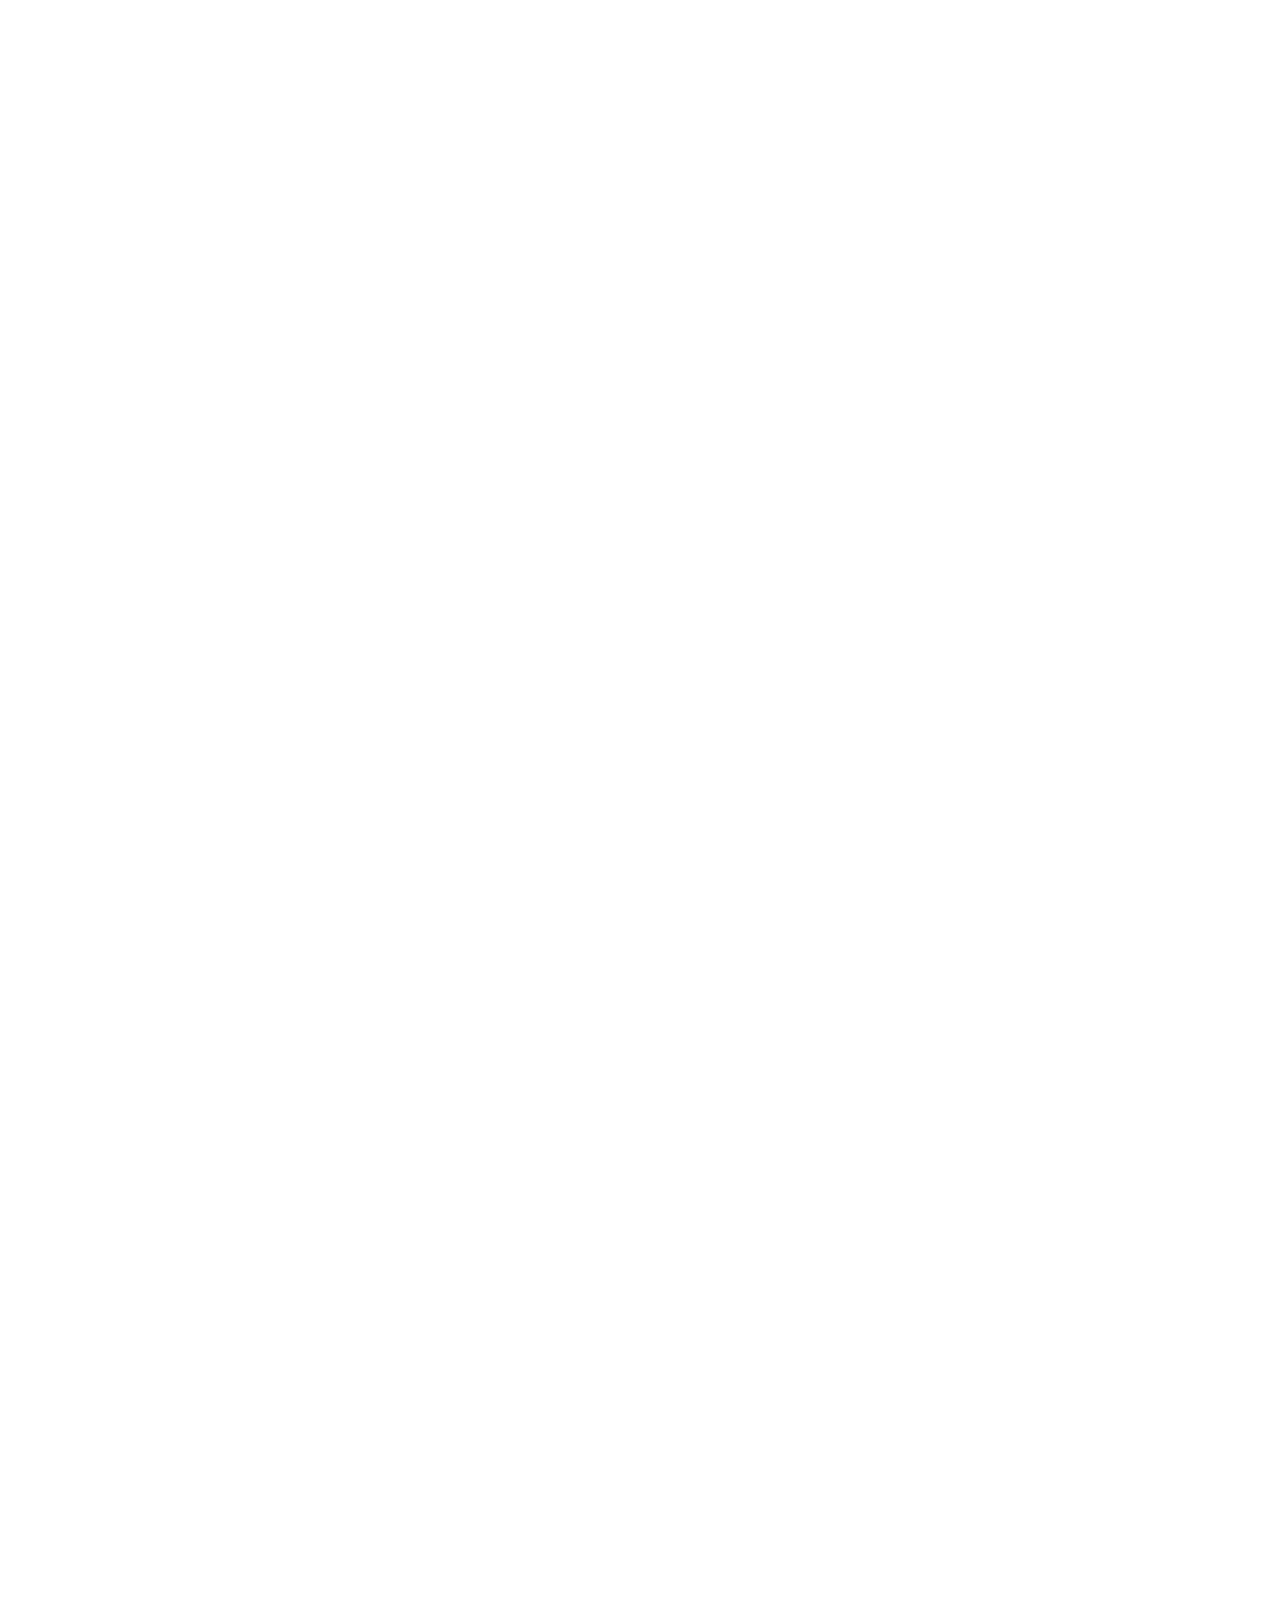
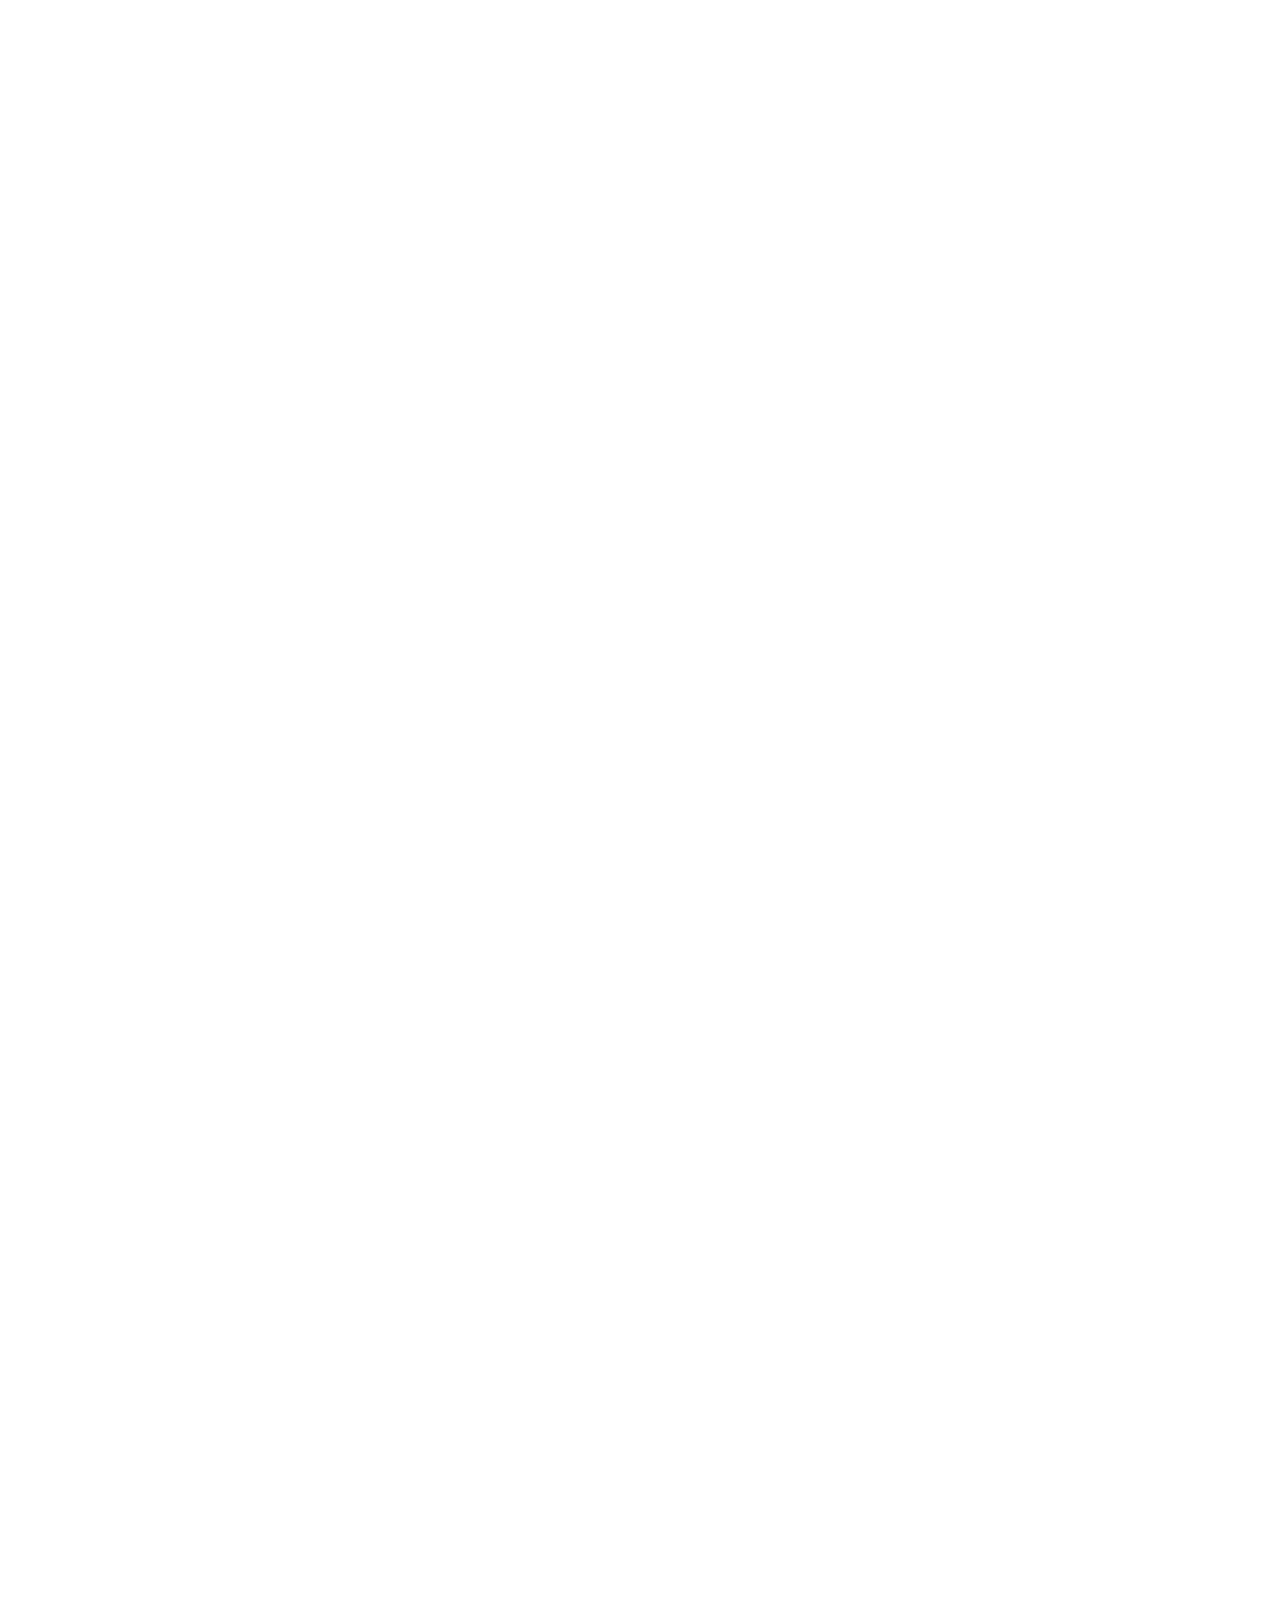
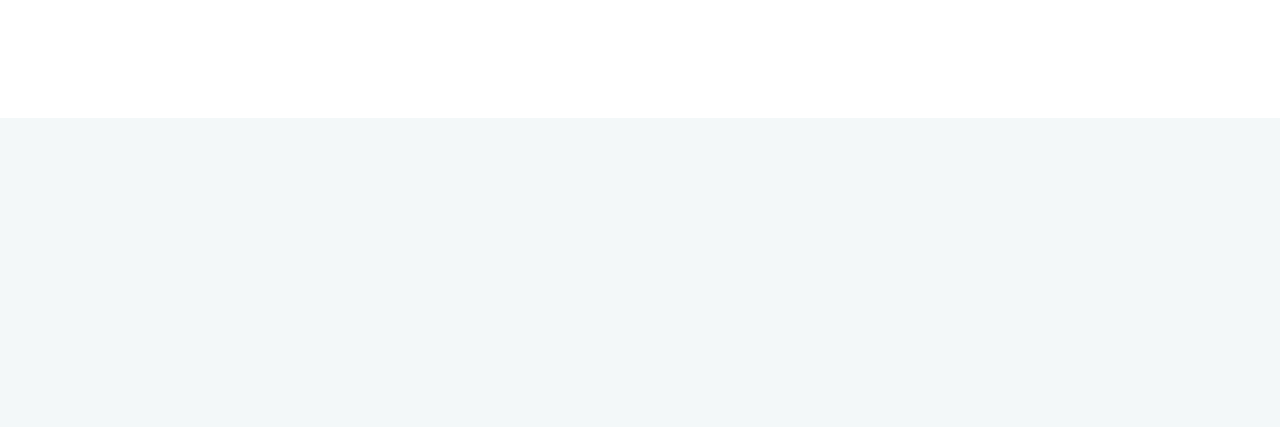
==== commit 46662ef7: "mastervoice added" ====
--- a/index.html
+++ b/index.html
@@ -54,6 +54,9 @@
 	<link rel="stylesheet" href="css/animate.css">
 	<!-- Theme Style -->
 	<link rel="stylesheet" href="css/style.css">
+	<!-- Theme Font Awesome -->
+	<!-- <link rel="stylesheet" href="css/font-awesome.css"> -->
+	<link rel="stylesheet" href="https://use.fontawesome.com/releases/v5.0.13/css/all.css" integrity="sha384-DNOHZ68U8hZfKXOrtjWvjxusGo9WQnrNx2sqG0tfsghAvtVlRW3tvkXWZh58N9jp" crossorigin="anonymous">
 
 	<!-- Modernizr JS -->
 	<script src="js/modernizr-2.6.2.min.js"></script>
@@ -68,59 +71,27 @@
 		<!-- START #fh5co-header -->
 		<header id="fh5co-header-section" role="header" class="" >
 			<div class="container">
-
-
-
 				<!-- <div id="fh5co-menu-logo"> -->
 					<!-- START #fh5co-logo -->
-					<h1 id="fh5co-logo" class="pull-left"><a href="index.html"><img src="images/logo.png" alt="Smiley Education Logo"></a></h1>
-
+					<h1 id="fh5co-logo" class="pull-left"><a href="index.html"><img src="images/logo.png" alt="Smiley Education Singapore"></a></h1>
 					<!-- START #fh5co-menu-wrap -->
 					<nav id="fh5co-menu-wrap" role="navigation">
-
-
 						<ul class="sf-menu" id="fh5co-primary-menu">
-							<li class="active">
-								<a href="index.html">Home</a>
-							</li>
-
-							<!-- <li>
-								<a href="#" class="fh5co-sub-ddown">Dropdown</a>
-								 <ul class="fh5co-sub-menu">
-								 	<li><a href="left-sidebar.html">Left Sidebar</a></li>
-								 	<li><a href="right-sidebar.html">Right Sidebar</a></li>
-									<li>
-										<a href="#" class="fh5co-sub-ddown">Free HTML5</a>
-										<ul class="fh5co-sub-menu">
-											<li><a href="http://freehtml5.co/preview/?item=build-free-html5-bootstrap-template" target="_blank">Build</a></li>
-											<li><a href="http://freehtml5.co/preview/?item=work-free-html5-template-bootstrap" target="_blank">Work</a></li>
-											<li><a href="http://freehtml5.co/preview/?item=light-free-html5-template-bootstrap" target="_blank">Light</a></li>
-											<li><a href="http://freehtml5.co/preview/?item=relic-free-html5-template-using-bootstrap" target="_blank">Relic</a></li>
-											<li><a href="http://freehtml5.co/preview/?item=display-free-html5-template-using-bootstrap" target="_blank">Display</a></li>
-											<li><a href="http://freehtml5.co/preview/?item=sprint-free-html5-template-bootstrap" target="_blank">Sprint</a></li>
-										</ul>
-									</li>
-									<li><a href="#">CSS3</a></li>
-								</ul>
-							</li>
-							<li><a href="elements.html">Elements</a></li> -->
+							<li class="active"><a href="index.html">Home</a></li>
 							<li><a href="about.html">About Us</a></li>
+							<li><a href="classes.html">Classes</a></li>
 							<li><a href="gallery.html">Gallery</a></li>
 							<li><a href="contact.html">Contact</a></li>
 						</ul>
 					</nav>
-				<!-- </div> -->
-
 			</div>
 		</header>
 
 
-		<div id="fh5co-hero" class="cover-photo" style="background-image: url(images/cover.png);">
+		<!-- Cover old -->
+		<!-- <div id="fh5co-hero" class="cover-photo" style="background-image: url(images/cover.png);">
 			<div class="overlay"></div>
 			<a href="#fh5co-main" class="smoothscroll fh5co-arrow to-animate hero-animate-4"><i class="ti-angle-down"></i></a>
-			<!-- End fh5co-arrow -->
-			<!-- <div class="container"> -->
-				<!-- <div class="col-md-12" style="padding-top:15%"> -->
 				<div class="fh5co-hero-wrap">
 					<div class="row" style="margin: 0;">
 						<div class="col-md-6 col-xs-9" style="background-color:#F9C962;text-align:center; border-radius: 0 10px 10px 0px;box-shadow: 10px 8px 20px 0px #98999B;">
@@ -140,142 +111,121 @@
 					<div class="row" style="padding:30px 15px 0px 15px; margin: 0;">
 						<div class="col-md-6 col-xs-12" style="text-align: center;">
 							<div class="row" style="margin:0px 3%;">
-								<h1 class="to-animate hero-animate-1" style="font-weight:500;font-size:24px;margin:0px;border-style: solid; border-color: black;color:black;"><b>OPENING SPECIAL*:</b></br>Free materials worth $180</br>20% off first 3 months</h1>
+								<h1 class="to-animate hero-animate-1" style="font-weight:500;font-size:23px;margin:0px;border-style: solid; border-color: black;color:black;"><b>OPENING SPECIAL*:</b></br>Free materials worth $180</br>20% off first 3 months</h1>
 								<h2 class="to-animate hero-animate-2 pull-right" style="font-weight:50;font-size:14px;color: black;margin:0px;">*First 100 sign-ups</h2>
 							</div>
 
-							<!-- <h2 class="to-animate hero-animate-2" style="font-weight:50;font-size:15px;">FROM 1ST MAY TO 1ST JULY</h2> -->
 							<p class="to-animate hero-animate-3"><a href="contact.html" class="btn btn-outline btn-md">Contact Us</a></p>
 						</div>
 					</div>
 				</div>
-					<!-- <div class="fh5co-hero-wrap">
-						<div class="fh5co-hero-intro">
-							<h1 class="to-animate hero-animate-1">Holistic English Learning Class</h1>
-							<h2 class="to-animate hero-animate-2">Beyond What Schools Teach</h2>
-							<p class="to-animate hero-animate-3"><a href="#" class="btn btn-outline btn-md">Sign up</a></p>
-						</div>
-					</div> -->
-				<!-- </div> -->
-			<!-- </div> -->
+		</div> -->
+
+
+		<!-- <cover new> -->
+		<div id="fh5co-hero" class="cover-photo" style="background-image: url(images/cover1.png);">
+			<div class="overlay"></div>
+			<a href="#fh5co-main" class="smoothscroll fh5co-arrow to-animate hero-animate-4"><i class="ti-angle-down"></i></a>
+				<div class="fh5co-hero-wrap">
+					
+					<div class="row" style="padding:30px 15px 0px 15px; margin: 0;">
+							<div class="col-md-1" style="text-align: center;">
+								
+		
+							</div>
+						<div class="col-md-6 col-xs-12" style="text-align: center;">
+							<div class="row" style="margin:0px 3%;">
+								<h1 style="font-size:3em;line-height: 60px;">The Best Way is the Smiley Way! :)</h1>
+								<h3>Learning is a Joyful Experience</h3>	
+							</div>
+
+							<p class="to-animate hero-animate-3"><a href="contact.html" class="btn btn-outline btn-md">Contact Us</a></p>
+						</div>
+					</div>
+				</div>
 		</div>
 
+
+
+		
+			
 			<div id="fh5co-main">
 
+
+			
+
+			<!-- master voice and holistic englissh learning class -->
+				<div class="animate-box fh5co-product-2">
+						<div class="fh5co-half img" style="background-image: url(images/mv.png);text-align: center;display: table">
+							<div style="display: table-cell;vertical-align: middle;">
+								<p style="display: block"><a href="#mv" class="btn btn-outline btn-md">Find Out More</a></p>
+							</div>
+						</div>
+						<div class="fh5co-half img" style="background-image: url(images/ec.png);text-align: center;display: table">
+							<div style="display: table-cell;vertical-align: middle;">
+								<p style="display: block"><a href="#ec" class="btn btn-outline btn-md">Find Out More</a></p>
+							</div>
+						</div>
+				</div>
+
+				<!-- header for english classes -->
+				<div id ="ec" class = "container">
+				<div class="row fh5co-product-2 text-center" id="fh5co-features" style="background-image: url(images/echead.png);background-size:contain; background-repeat: no-repeat;background-position:center bottom;">
+						<div class="col-md-12 heading animate-box">
+				
+							<h1></h1>
+				
+						</div>
+				</div>
+				</div>
+
+			
+			<!-- invest in your child today -->
 			<div class="container">
 
-				<div class="row text-center" id="fh5co-features">
-					<div class="col-md-12 heading animate-box">
-						<h2>Invest in your child’s future today</h2>
-						<h3>Smiley Education effectively maximises your child's learning potential and help them to achieve
-motivation and confidence for success! </h3>
-					</div>
-					<div class="col-md-4 col-sm-6 text-center fh5co-feature feature-box">
-						<div class="fh5co-feature-icon">
-							<div>
-								<img src="images/brain.png" width="80%">
-							</div>
-						</div>
-						<h3 class="heading">Excellent Learning</h3>
-						<p>Grow in character through developing good habits and mindset</p>
-					</div>
-					<div class="col-md-4 col-sm-6 text-center fh5co-feature feature-box">
-						<div class="fh5co-feature-icon">
-							<img src="images/man.png" width="80%">
-						</div>
-						<h3 class="heading">Joyful Experience</h3>
-						<p>Fall in love with learning under our enthusiastic teachers and programmes</p>
-					</div>
-
-					<div class="clearfix visible-sm-block"></div>
-
-					<div class="col-md-4 col-sm-6 text-center fh5co-feature feature-box">
-						<div class="fh5co-feature-icon">
-							<img src="images/light.png" width="80%">
-						</div>
-						<h3 class="heading">Academic Success</h3>
-						<p>Gain motivation and confidence to excel and succeed</p>
-					</div>
-
-					<!-- <div class="clearfix visible-md-block visible-lg-block"></div> -->
-
-					<!-- <div class="col-md-4 col-sm-6 text-center fh5co-feature feature-box">
-						<div class="fh5co-feature-icon">
-							<i class="ti-shopping-cart"></i>
-						</div>
-						<h3 class="heading">Shop</h3>
-						<p>Lorem ipsum dolor sit amet consectetur adipisicing elit. Iste sunt porro delectus cum officia magnam. </p>
-					</div>
-
-					<div class="clearfix visible-sm-block"></div>
-
-					<div class="col-md-4 col-sm-6 text-center fh5co-feature feature-box">
-						<div class="fh5co-feature-icon">
-							<i class="ti-palette"></i>
-						</div>
-						<h3 class="heading">Pallete</h3>
-						<p>Lorem ipsum dolor sit amet consectetur adipisicing elit. Iste sunt porro delectus cum officia magnam.</p>
-					</div>
-					<div class="col-md-4 col-sm-6 text-center fh5co-feature feature-box">
-						<div class="fh5co-feature-icon">
-							<i class="ti-truck"></i>
-						</div>
-						<h3 class="heading">Deliver</h3>
-						<p>Lorem ipsum dolor sit amet consectetur adipisicing elit. Iste sunt porro delectus cum officia magnam.</p>
-					</div> -->
-				</div>
-				<!-- END row -->
-			</div>
-			<!-- <div class="fh5co-cards">
-				<div class="container-fluid">
-					<div class="row animate-box">
-						<div class="col-md-12 heading text-center"><h2>Outstanding Products</h2></div>
-					</div>
-					<div class="row">
-						<div class="col-lg-3 col-md-6 col-sm-6 animate-box">
-							<a class="fh5co-card" href="#">
-								<img src="images/img_large_1.jpg" alt="Free HTML5 Bootstrap template" class="img-responsive">
-								<div class="fh5co-card-body">
-									<h3>Web Developer</h3>
-									<p>Lorem ipsum dolor sit amet consectetur adipisicing elit. Iste sunt porro delectus cum officia magnam.</p>
-								</div>
-							</a>
-						</div>
-						<div class="col-lg-3 col-md-6 col-sm-6 animate-box">
-							<a class="fh5co-card" href="#">
-								<img src="images/img_large_2.jpg" alt="Free HTML5 Bootstrap template" class="img-responsive">
-								<div class="fh5co-card-body">
-									<h3>User Experience</h3>
-									<p>Lorem ipsum dolor sit amet consectetur adipisicing elit. Iste sunt porro delectus cum officia magnam.</p>
-								</div>
-							</a>
-						</div>
-						<div class="col-lg-3 col-md-6 col-sm-6 animate-box">
-							<a class="fh5co-card" href="#">
-								<img src="images/img_large_2.jpg" alt="Free HTML5 Bootstrap template" class="img-responsive">
-								<div class="fh5co-card-body">
-									<h3>Web Designer</h3>
-									<p>Lorem ipsum dolor sit amet consectetur adipisicing elit. Iste sunt porro delectus cum officia magnam.</p>
-								</div>
-							</a>
-						</div>
-						<div class="col-lg-3 col-md-6 col-sm-6 animate-box">
-							<a class="fh5co-card" href="#">
-								<img src="images/img_large_3.jpg" alt="Free HTML5 Bootstrap template" class="img-responsive">
-								<div class="fh5co-card-body">
-									<h3>Web Analyst</h3>
-									<p>Lorem ipsum dolor sit amet consectetur adipisicing elit. Iste sunt porro delectus cum officia magnam.</p>
-								</div>
-							</a>
-						</div>
-					</div>
-				</div>
-			</div> -->
+
+					<div class="row text-center" id="fh5co-features">
+						<div class="col-md-12 heading animate-box">
+							<h2>Invest in your child’s future today</h2>
+							<h3>Smiley Education effectively maximises your child's learning potential and help them to achieve motivation and confidence for success! </h3>
+						</div>
+						<div class="col-md-4 col-sm-6 text-center fh5co-feature feature-box">
+							<div class="fh5co-feature-icon">
+								<div>
+									<img src="images/brain.png" width="80%">
+								</div>
+							</div>
+							<h3 class="heading">Excellent Learning</h3>
+							<p>Grow in character through developing good habits and mindset</p>
+						</div>
+						<div class="col-md-4 col-sm-6 text-center fh5co-feature feature-box">
+							<div class="fh5co-feature-icon">
+								<img src="images/man.png" width="80%">
+							</div>
+							<h3 class="heading">Joyful Experience</h3>
+							<p>Fall in love with learning under our enthusiastic teachers and programmes</p>
+						</div>
+	
+						<div class="clearfix visible-sm-block"></div>
+	
+						<div class="col-md-4 col-sm-6 text-center fh5co-feature feature-box">
+							<div class="fh5co-feature-icon">
+								<img src="images/light.png" width="80%">
+							</div>
+							<h3 class="heading">Academic Success</h3>
+							<p>Gain motivation and confidence to excel and succeed</p>
+						</div>
+					</div>
+	
+	
+					<!-- END Container -->
+				</div>
+
 
 
 			<!-- stand tall boy -->
 			<div class="animate-box fh5co-product-2">
-				<div class="fh5co-half img" style="background-image: url(images/boy.png);">
+				<div class="fh5co-half img" style="background-image: url(images/asianboy.png);">
 
 				</div>
 				<div class="fh5co-half">
@@ -285,10 +235,10 @@
 							<img src="images/tick.png"height="50px">
 						</div>
 						<div class="col-xs-10">
-							<p style="color: #73441B; margin-bottom: 0;"> Proven teaching methodologies </p>
+							<p style="color: #73441B; margin-bottom: 0;">Vibrant learning environment</p>
 						</div>
 						<div class="col-xs-10">
-							<p style="font-size: 15px;line-height: 10px;font-weight: 200;">Increases performance and concentration</p>
+							<p style="font-size: 15px;line-height: 10px;font-weight: 200;">A homely setting that brings life to the classroom</p>
 						</div>
 					</div>
 					<div class="row">
@@ -296,10 +246,10 @@
 							<img src="images/tick.png"height="50px">
 						</div>
 						<div class="col-xs-9">
-							<p style="color: #73441B; margin-bottom: 0;">Vibrant learning environment</p>
+							<p style="color: #73441B; margin-bottom: 0;">Comprehensive Curriculum</p>
 						</div>
 						<div class="col-xs-9">
-							<p style="font-size: 15px;line-height: 10px;font-weight: 200;">Brings life to the classroom</p>
+							<p style="font-size: 15px;line-height: 10px;font-weight: 200;">Latest MOE syllabus developed by specialists</p>
 						</div>
 					</div>
 					<div class="row">
@@ -307,10 +257,10 @@
 							<img src="images/tick.png"height="50px">
 						</div>
 						<div class="col-xs-10">
-							<p style="color: #73441B; margin-bottom: 0;">Latest MOE syllabus</p>
+							<p style="color: #73441B; margin-bottom: 0;">Proven Methodologies</p>
 						</div>
 						<div class="col-xs-10">
-							<p style="font-size: 15px;line-height: 10px;font-weight: 200;">Curated by our Curriculum Specialists</p>
+							<p style="font-size: 15px;line-height: 10px;font-weight: 200;">Increase performance and concentration</p>
 						</div>
 					</div>
 					<div class="row">
@@ -332,7 +282,7 @@
 							<p style="color: #73441B; margin-bottom: 0;">Tailored learning</p>
 						</div>
 						<div class="col-xs-9">
-							<p style="font-size: 15px;line-height: 10px;font-weight: 200;">Where no child is left behind</p>
+							<p style="font-size: 15px;line-height: 10px;font-weight: 200;">Personalised lessons</p>
 						</div>
 					</div>
 					</br>
@@ -346,8 +296,8 @@
 
 				<div class="fh5co-half" style="display: table; background-color:white">
 					<div style="display: table-cell; vertical-align: middle; text-align: center">
-						<h3>Our 3 steps approach to holistic learning</h3>
-						<h4>Methodologies curated by our Curriculum Specialist</h4>
+						<h3>Our Methodologies</h3>
+						<h4>3 steps approach to holistic learning</h4>
 					</div>
 				</div>
 				<div class="fh5co-half img" style="background-image: url(images/stairs.png);background-color:white">
@@ -360,7 +310,7 @@
 			<div class="container" >
 			<div class="row text-center" id="fh5co-features">
 				<div class="col-md-12 heading animate-box">
-					<h2>A bank for your buck!</h2>
+					<h2>A bang for your buck!</h2>
 				</div>
 				<div class="col-md-4 col-sm-6 text-center fh5co-feature feature-box">
 					<div class="fh5co-feature-icon">
@@ -373,8 +323,8 @@
 					<div class="fh5co-feature-icon">
 						<i class="ti-gift"></i>
 					</div>
-					<h3 class="heading"> One free extra consultation session a month “ASK!” </h3>
-					<p>for students to catch up with syllabus and get all their questions answered by our teachers in class</p>
+					<h3 class="heading">Free consultation session once a month</h3>
+					<p>For students to catch up with syllabus and get all their questions answered by our teachers in class</p>
 				</div>
 
 				<div class="clearfix visible-sm-block"></div>
@@ -384,7 +334,7 @@
 						<i class="ti-bar-chart"></i>
 					</div>
 					<h3 class="heading">Ongoing Research and Development</h3>
-					<p>to continually improve learning opportunities for students</p>
+					<p>Continually improve learning opportunities for students</p>
 				</div>
 
 				<div class="clearfix visible-md-block visible-lg-block"></div>
@@ -404,14 +354,17 @@
 						<i class="ti-comment-alt"></i>
 					</div>
 					<h3 class="heading">Receive constant feedback on your child</h3>
-					<p>with our weekly report card</p>
+					<p>We keep track of your child's performance with our weekly report card</p>
 				</div>
 				<div class="col-md-4 col-sm-6 text-center fh5co-feature feature-box">
 					<div class="fh5co-feature-icon">
 						<i class="ti-shine"></i>
 					</div>
 					<h3 class="heading">Outside classroom experience</h3>
-					<p>students will be engaged in outdoor-learning in the gardens!</p>
+					<p>students will be engaged in outdoor-learning on the gardens!</p>
+				</div>
+				<div class="col-md-12 heading animate-box">
+					<h5 class="pull-right" style="color: #57cecd"> - Terms and conditons apply</h5>
 				</div>
 			</div>
 		</div>
@@ -424,7 +377,7 @@
 
 				<div class="fh5co-half" style="display: table; background-color:white">
 					<div style="display: table-cell; vertical-align: middle; text-align: center">
-						<h3>Benefits of Learning English</h3>
+						<h3>Benefits of Learning English the Smiley Way</h3>
 						<h4>Unlock powerful life long skills.</h4>
 					</div>
 				</div>
@@ -432,118 +385,188 @@
 
 				</div>
 			</div>
+
+
+
+
+			<!-- header for master voice -->
+			<div id="mv" class= "container">
+			<div class="row fh5co-product-2 text-center" id="fh5co-features" style="background-image: url(images/mvhead.png);background-size:contain; background-repeat: no-repeat;background-position:center bottom;">
+				<div class="col-md-12 heading animate-box">
+		
+					<h1></h1>
+		
+				</div>
+			</div>
+			</div>
+			<!-- master voice mic -->
+			<div class="animate-box fh5co-product-2" style="background-color: #f7f7f7">
+
+					<div class="fh5co-half img" style="background-image: url(images/micstand.png);display: table; background-color: #f7f7f7">
+						
+					</div>
+					<div class="fh5co-half img" style="display: table; background-color: #f7f7f7">
+						<div style="display: table-cell; vertical-align: bottom; text-align: center">
+								<img src="images/mvlogo.png" style="max-width: 100%" >
+							<div class="col-md-10">	
+								<h1></h1>
+								<p style:"padding-bottom: 20%"><a href="contact.html" class="btn btn-outline btn-md">Get Started</a></p>
+							</div>
+							</div>
+					</div>
+				</div>
+
+					<!-- master voice leader -->
+					<div class="animate-box fh5co-product-2">
+
+						<div class="fh5co-half img" style="background-image: url(images/leader.png);display: table; background-color:white">
+								
+						</div>
+						<div class="fh5co-half img" style="background-image: url(images/red.png);display: table;background-color:white">
+							<div style="display: table-cell; vertical-align:middle; text-align: center">
+								<div class="col-md-12">	
+								<h2>Why us?</h2>
+								<h4>Mastervoice is an exquisite program brought to you by Smiley Education catered to our young leaders of tomorrow. Your child will learn the 2 most valuable skills sought after by the world today - Communication and Leadership skills.</h4>	
+								</div>
+								</div>
+						</div>
+					</div>
+
+			<!-- master voice specialization -->
+			<div class= "animate-box fh5co-product-2" style="text-align: center;">
+					<div class="col-xs-12"style="text-align: center;padding-top:30px">
+						
+						<h2>We specialize in</h2>
+					</div>
+				</div>
+			<div class="animate-box fh5co-product-2">
+					
+					<div class="fh5co-half img" style="display: table; background-color:white">
+						<div style="display: table-cell; vertical-align:bottom; text-align: center">
+								<div class="col-md-12">	
+									<img src="images/leadership.png" style="max-width: 100%" >
+									<h4>Leadership is a strong innate commanding presence that is first built on the right values. Starting young creates greater opportunities for the future.</h4>	
+								</div>
+								</div>	
+					</div>
+					<div class="fh5co-half img" style="display: table;background-color:white">
+						<div style="display: table-cell; vertical-align:bottom; text-align: center">
+								<div class="col-md-12" >	
+										<img src="images/communication.png" style="max-width: 100%">
+									<h4>Effective communication is a two-way process: to convey a message across clearly and to listen in order to understand full meaning and intention.</h4>	
+								</div>
+								</div>	
+					</div>
+				</div>
+
+			<!-- master voice values -->
+			<div class="animate-box fh5co-product-2">
+
+					<div class="fh5co-half" style="display: table; background-color: #f7f7f7">
+						<div style="display: table-cell; vertical-align:middle; text-align: center">
+								<div class="col-md-12">	
+								<h2>Develop the right traits</h2>
+								<h4>Desirable traits of a leader cannot be taught on text books. These traits are learnt through muscle memory reflexes built on hands-on experiences. Our curriculum provides both exprienential learning and life applications to bring out the best in your child.</h4>	
+								</div>
+								</div>	
+					</div>
+					<div class="fh5co-half img" style="background-image: url(images/values.png);display: table;background-color: #f7f7f7">
+						
+					</div>
+				</div>
+			
+			
+	
+
+			<!-- benefits of master voice-->
+			<div class="container">
+
+
+					<div class="row text-center" id="fh5co-features">
+						<div class="col-md-12 heading animate-box">
+							<h2>Benefits</h2>
+							<h3>Learn and find out what is in it for your Child today</h3>
+						</div>
+						<div class="col-md-4 col-sm-6 text-center fh5co-feature feature-box">
+							<div class="fh5co-feature-icon">
+								<div>
+									<img src="images/badge.png" width="80%">
+								</div>
+							</div>
+							<h3 class="heading">Empowerment</h3>
+							<!-- <p>Grow in character through developing good habits and mindset</p> -->
+						</div>
+						<div class="col-md-4 col-sm-6 text-center fh5co-feature feature-box">
+							<div class="fh5co-feature-icon">
+								<img src="images/steps.png" width="80%">
+							</div>
+							<h3 class="heading">Growth & Advancement</h3>
+							<!-- <p>Fall in love with learning under our enthusiastic teachers and programmes</p> -->
+						</div>
+	
+						<div class="clearfix visible-sm-block"></div>
+	
+						<div class="col-md-4 col-sm-6 text-center fh5co-feature feature-box">
+							<div class="fh5co-feature-icon">
+								<img src="images/lightbulb.png" width="80%">
+							</div>
+							<h3 class="heading">Confidence Boosterss</h3>
+							<!-- <p>Gain motivation and confidence to excel and succeed</p> -->
+						</div>
+						<div class="col-md-12 animate-box">
+								<p style:"padding-bottom: 20%"><a href="contact.html" class="btn btn-outline btn-md">Find out More</a></p>
+						</div>
+					</div>
+	
+	
+					<!-- END Container -->
+				</div>
+
+
+
+
+			<!-- master voice schedule -->
+			<div class="animate-box fh5co-product-2">
+					<div class="fh5co-half img" style="background-image: url(images/schedule.png);display: table;background-color: #f7f7f7">
+						
+					</div>
+					<div class="fh5co-half" style="display: table; background-color: #f7f7f7">
+						<div style="display: table-cell; vertical-align:middle; text-align: center">
+								<div class="col-md-12">	
+								<h2>Exciting Curriculum</h2>
+								<h4>You can expect to find new and exciting mastery programs every month to keep your child on their toes! It is through these creative monthly subjects where both communication and leadership skills are brought to life – making learning fun and interactive for your child! </h4>	
+								</div>
+								</div>	
+					</div>
+					
+				</div>
+
 
 			<!-- contact us -->
 			<div class="animate-box fh5co-product-2">
 				<div class="fh5co-half" style="background-color:white; padding: 5% 10%;">
 					<div style="vertical-align: middle; text-align: center; border-style: solid; border-color: black;padding: 20px;">
-						<h2>Follow Us</h2>
+						<h2>Find Us</h2>
+						<h4>276 Upper Bukit Timah Road </br>#01-17 Singapore 588214</h4>
 						<h4>264 Upper Bukit Timah Road </br>#03-05 Singapore 588208</h4>
+						<h4>406 Joo Chiat Place </br>#03-23 Singapore 428084</h4>
 						<h2>Email Us</h2>
-						<h4>smileyclasses@gmail.com</h4>
-						<h2>Call Us</h2>
-						<h4>+65 9859 6941</h4>
+						<h4>hello@smiley-education.com</h4>
+						<h2>Contact Us</h2>
+						<h4><i style="color:#27D367 "class="fab fa-whatsapp fa-lg"></i>  +65 9859 6941</h4>
 					</div>
 				</div>
 				<div class="fh5co-half img" style="background-color:white">
+					<h2 style="text-align: center">Main Branch</h2>
 					<div style="height: 85%">
-					<iframe src="https://www.google.com/maps/embed?pb=!1m18!1m12!1m3!1d1677.046642453907!2d103.76966787193903!3d1.3495540799675259!2m3!1f0!2f0!3f0!3m2!1i1024!2i768!4f13.1!3m3!1m2!1s0x31da105ebbf52d8f%3A0x92a503c0e9fa3ccc!2s264+Upper+Bukit+Timah+Rd%2C+Singapore+588208!5e0!3m2!1sen!2ssg!4v1525955428165" width="100%" height="100%" frameborder="0" style="border:0" allowfullscreen></iframe>
+							<iframe src="https://www.google.com/maps/embed?pb=!1m18!1m12!1m3!1d1107.0661056760302!2d103.77040278361034!3d1.3498035821900536!2m3!1f0!2f0!3f0!3m2!1i1024!2i768!4f13.1!3m3!1m2!1s0x31da105eca6dff7d%3A0xeab062eb60019022!2s276+Upper+Bukit+Timah+Rd%2C+Singapore+588214!5e0!3m2!1sen!2ssg!4v1533579178249" width="100%" height="100%" frameborder="0" style="border:0" allowfullscreen></iframe>
 					</div>
 					<div style="text-align: center;">
-						<h4 style="margin-top: 20px">264 Upper Bukit Timah Road #03-05 Singapore 588208</h4>
-					</div>
-				</div>
-			</div>
-
+						<h4 style="margin-top: 20px">276 Upper Bukit Timah Road #01-17 Singapore 588214</h4>
+					</div>
+				</div>
+			</div>
 			<div class="fh5co-spacer fh5co-spacer-md"></div>
-			<!-- <div class="container">
-
-				<div class="row text-center" id="fh5co-features">
-					<div class="col-md-12 heading animate-box"><h2>Awesome Features</h2></div>
-					<div class="col-md-4 col-sm-6 text-center fh5co-feature feature-box">
-						<div class="fh5co-feature-icon">
-							<i class="ti-mobile"></i>
-						</div>
-						<h3 class="heading">Mobile</h3>
-						<p>Lorem ipsum dolor sit amet consectetur adipisicing elit. Iste sunt porro delectus cum officia magnam.</p>
-					</div>
-					<div class="col-md-4 col-sm-6 text-center fh5co-feature feature-box">
-						<div class="fh5co-feature-icon">
-							<i class="ti-lock"></i>
-						</div>
-						<h3 class="heading">Lock</h3>
-						<p>Lorem ipsum dolor sit amet consectetur adipisicing elit. Iste sunt porro delectus cum officia magnam. </p>
-					</div>
-
-					<div class="clearfix visible-sm-block"></div>
-
-					<div class="col-md-4 col-sm-6 text-center fh5co-feature feature-box">
-						<div class="fh5co-feature-icon">
-							<i class="ti-video-camera"></i>
-						</div>
-						<h3 class="heading">Video</h3>
-						<p>Lorem ipsum dolor sit amet consectetur adipisicing elit. Iste sunt porro delectus cum officia magnam.</p>
-					</div>
-
-					<div class="clearfix visible-md-block visible-lg-block"></div>
-
-					<div class="col-md-4 col-sm-6 text-center fh5co-feature feature-box">
-						<div class="fh5co-feature-icon">
-							<i class="ti-shopping-cart"></i>
-						</div>
-						<h3 class="heading">Shop</h3>
-						<p>Lorem ipsum dolor sit amet consectetur adipisicing elit. Iste sunt porro delectus cum officia magnam. </p>
-					</div>
-
-					<div class="clearfix visible-sm-block"></div>
-
-					<div class="col-md-4 col-sm-6 text-center fh5co-feature feature-box">
-						<div class="fh5co-feature-icon">
-							<i class="ti-palette"></i>
-						</div>
-						<h3 class="heading">Pallete</h3>
-						<p>Lorem ipsum dolor sit amet consectetur adipisicing elit. Iste sunt porro delectus cum officia magnam.</p>
-					</div>
-					<div class="col-md-4 col-sm-6 text-center fh5co-feature feature-box">
-						<div class="fh5co-feature-icon">
-							<i class="ti-truck"></i>
-						</div>
-						<h3 class="heading">Deliver</h3>
-						<p>Lorem ipsum dolor sit amet consectetur adipisicing elit. Iste sunt porro delectus cum officia magnam.</p>
-					</div>
-				</div>
-
-			</div> -->
-			<!-- END container -->
-
-
-	<!-- CUSTOMER TESTIMONIAL CONTENT -->
-	<!-- TO BE USED IN THE FUTURE -->
-			<!-- <div id="fh5co-testimonial">
-
-					<div class="container">
-				<div class="row">
-	            <h2 class="fh5co-uppercase-heading-sm text-center animate-box">Customer Says...</h2>
-	            <div class="fh5co-spacer fh5co-spacer-xs"></div>
-	            <div class="owl-carousel-fullwidth animate-box">
-	            <div class="item">
-	              <p class="text-center quote">&ldquo;Design must be functional and functionality must be translated into visual aesthetics, without any reliance on gimmicks that have to be explained. &rdquo; <cite class="author">&mdash; Ferdinand A. Porsche</cite></p>
-	            </div>
-	            <div class="item">
-	              <p class="text-center quote">&ldquo;Creativity is just connecting things. When you ask creative people how they did something, they feel a little guilty because they didn’t really do it, they just saw something. It seemed obvious to them after a while. &rdquo;<cite class="author">&mdash; Steve Jobs</cite></p>
-	            </div>
-	            <div class="item">
-	              <p class="text-center quote">&ldquo;I think design would be better if designers were much more skeptical about its applications. If you believe in the potency of your craft, where you choose to dole it out is not something to take lightly. &rdquo;<cite class="author">&mdash; Frank Chimero</cite></p>
-	            </div>
-	          </div>
-
-
-				</div>
-
-				</div>
-			</div> -->
-
-
 		</div>
 		<!-- END fhtco-main -->
 
@@ -552,44 +575,11 @@
 			<a href="#" class="fh5co-arrow fh5co-gotop footer-box"><i class="ti-angle-up"></i></a>
 			<div class="container">
 				<div class="row">
-					<!-- <div class="col-md-4 col-sm-6 footer-box">
-						<h3 class="fh5co-footer-heading">Company</h3>
-						<ul class="fh5co-footer-links">
-							<li><a href="#">About</a></li>
-							<li><a href="#">Services</a></li>
-							<li><a href="#">Our Products</a></li>
-							<li><a href="#">Our Culture</a></li>
-							<li><a href="#">Team</a></li>
-						</ul>
-
-					</div>
-					<div class="col-md-4 col-sm-6 footer-box">
-						<h3 class="fh5co-footer-heading">More Links</h3>
-						<ul class="fh5co-footer-links">
-							<li><a href="#">Terms &amp; Conditions</a></li>
-							<li><a href="#">Our Careers</a></li>
-							<li><a href="#">Support &amp; FAQ's</a></li>
-							<li><a href="#">Sign up</a></li>
-							<li><a href="#">Log in</a></li>
-						</ul>
-					</div>
-					<div class="col-md-4 col-sm-12 footer-box">
-						<h3 class="fh5co-footer-heading">Get in touch</h3>
-						<ul class="fh5co-social-icons">
-
-							<li><a href="#"><i class="ti-google"></i></a></li>
-							<li><a href="#"><i class="ti-twitter-alt"></i></a></li>
-							<li><a href="#"><i class="ti-facebook"></i></a></li>
-							<li><a href="#"><i class="ti-instagram"></i></a></li>
-							<li><a href="#"><i class="ti-dribbble"></i></a></li>
-						</ul>
-					</div> -->
 					<div class="col-md-12 footer-box text-center">
 						<div class="fh5co-copyright">
 						<p>Copyright &copy;2018 Smiley  Education Center Pte Ltd</p>
 						</div>
 					</div>
-
 				</div>
 				<!-- END row -->
 				<div class="fh5co-spacer fh5co-spacer-md"></div>
--- a/css/style.css
+++ b/css/style.css
@@ -791,6 +791,7 @@
   vertical-align: middle;
   text-align: center;
   color: #ffffff;
+  margin-top: -150px;
 }
 #fh5co-hero .fh5co-hero-wrap .fh5co-hero-intro a {
   color: #010101;
@@ -808,6 +809,10 @@
   text-shadow: 2px 2px 1px rgba(0, 0, 0, 0.08);
 }
 @media screen and (max-width: 768px) {
+  #fh5co-hero .col-md-12 .fh5co-hero-wrap .fh5co-hero-intro {
+    margin-top: -80px;
+  }
+
   #fh5co-hero .fh5co-hero-wrap .fh5co-hero-intro > h1 {
     font-size: 30px;
   }
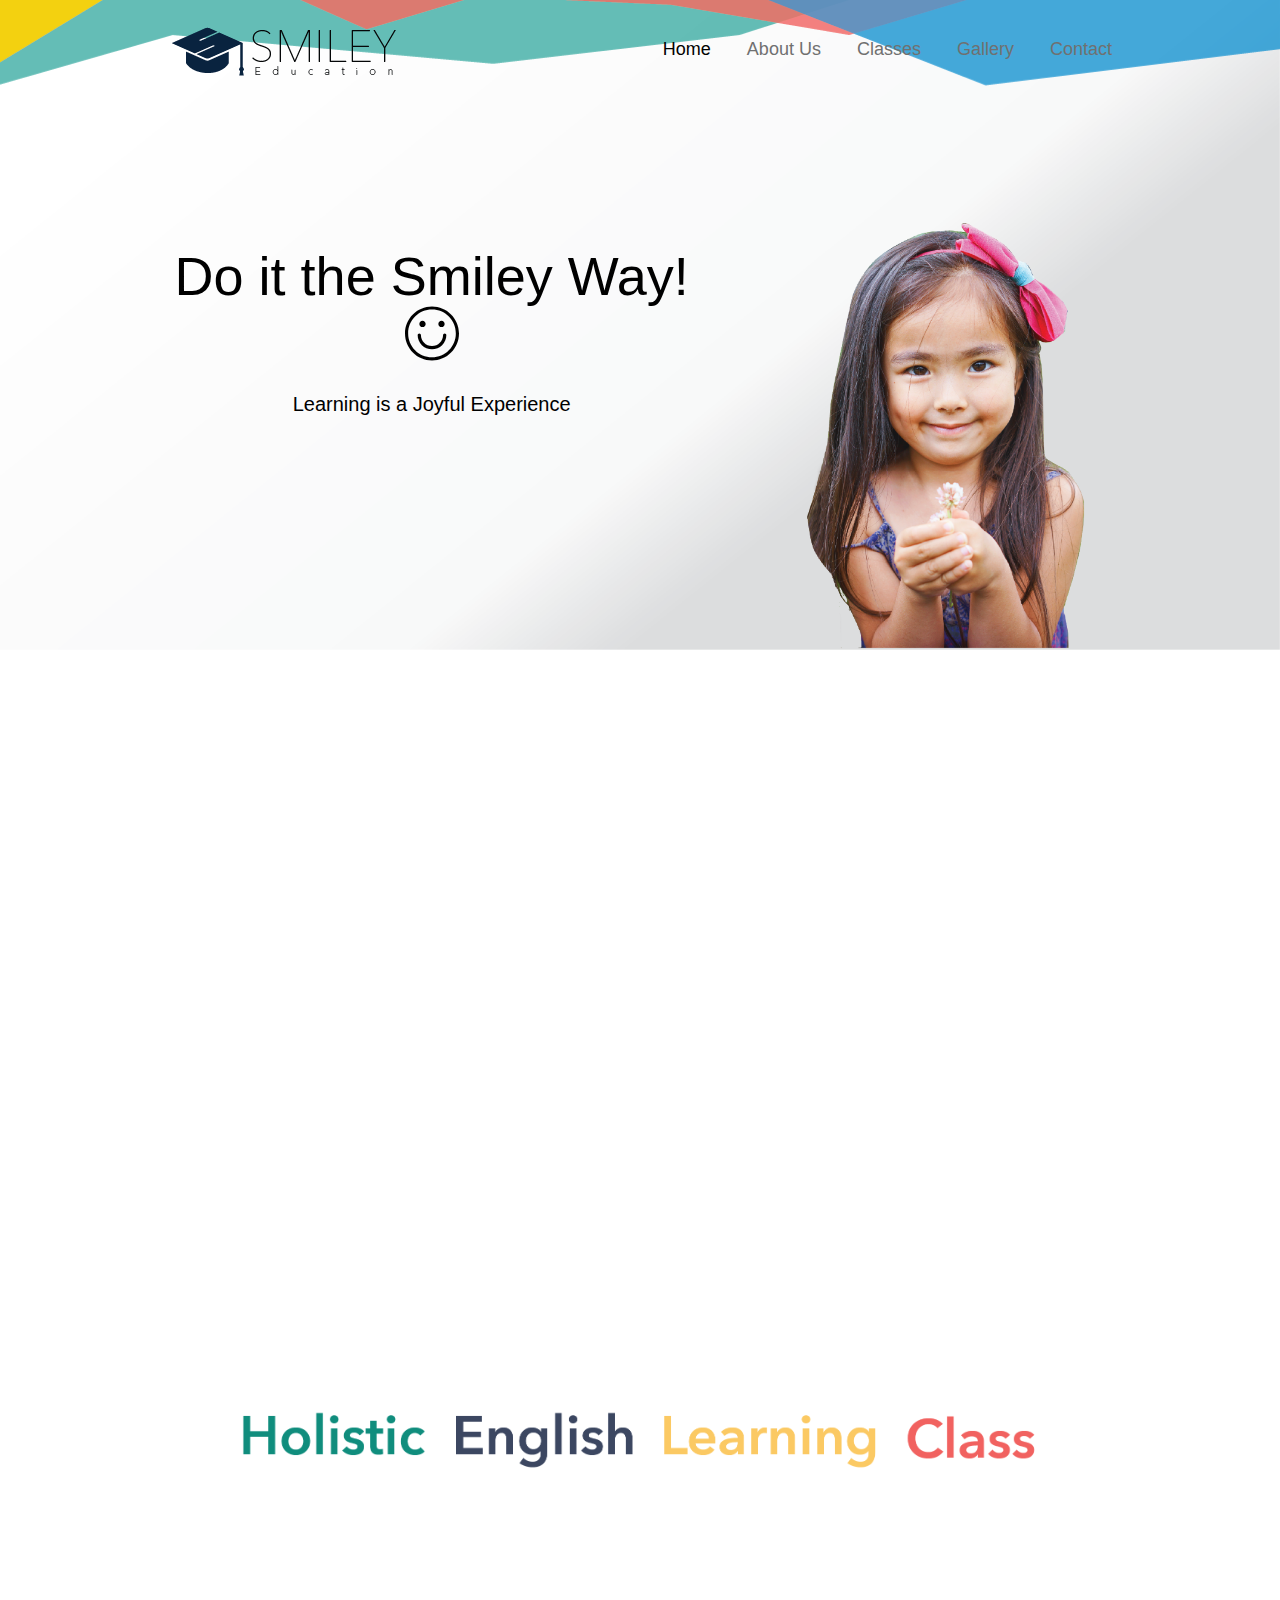
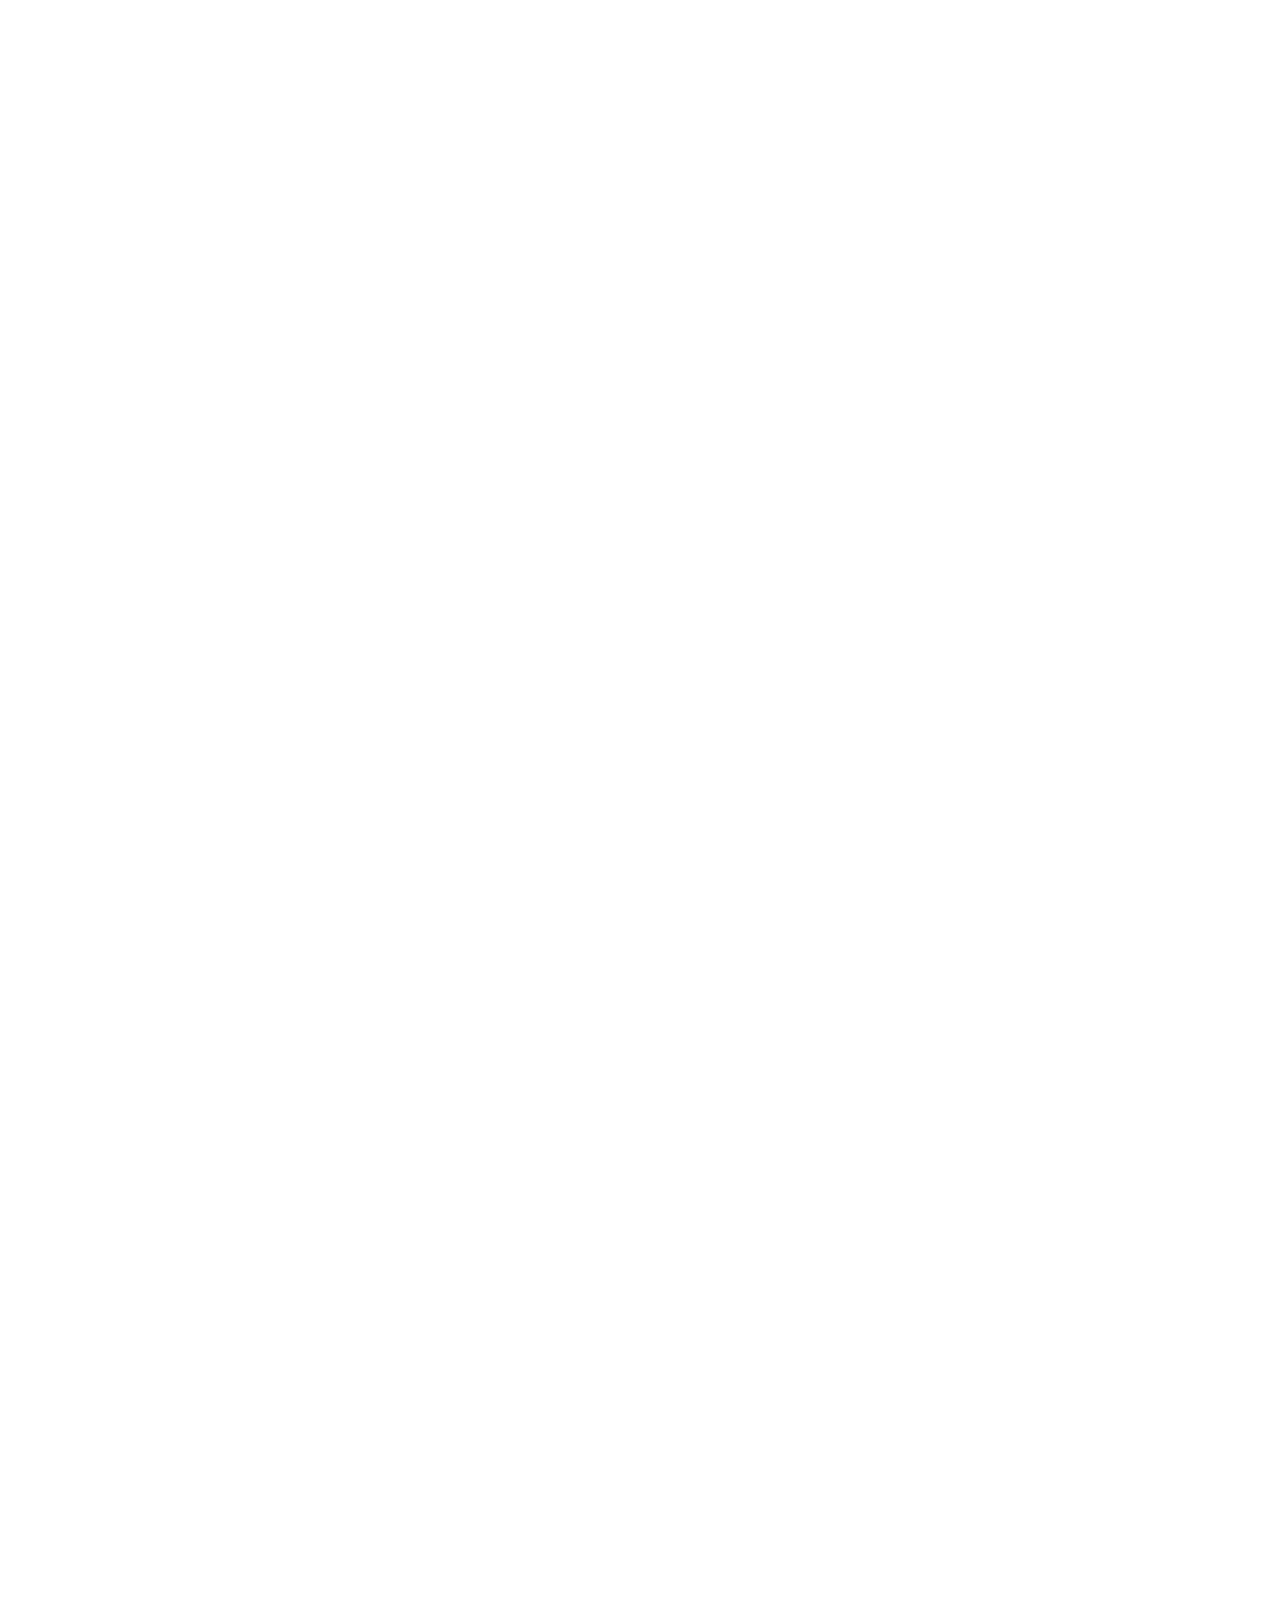
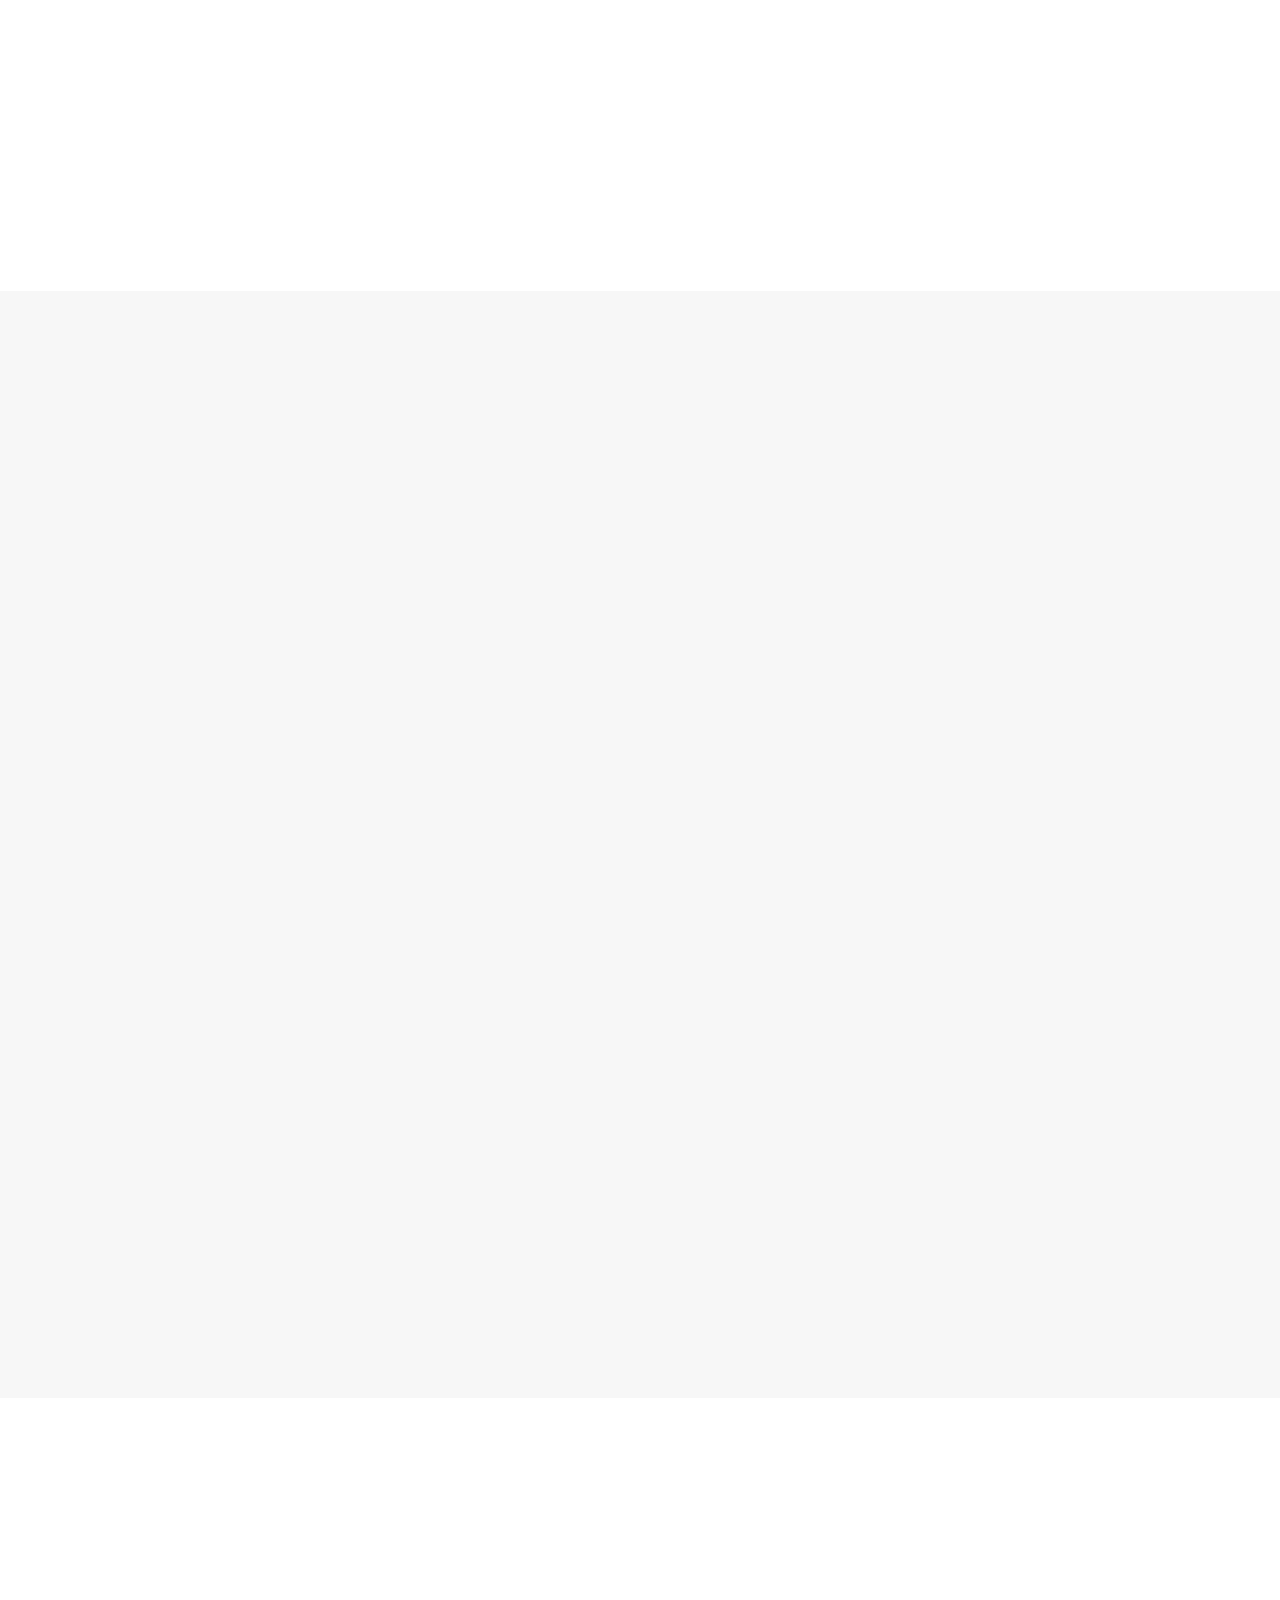
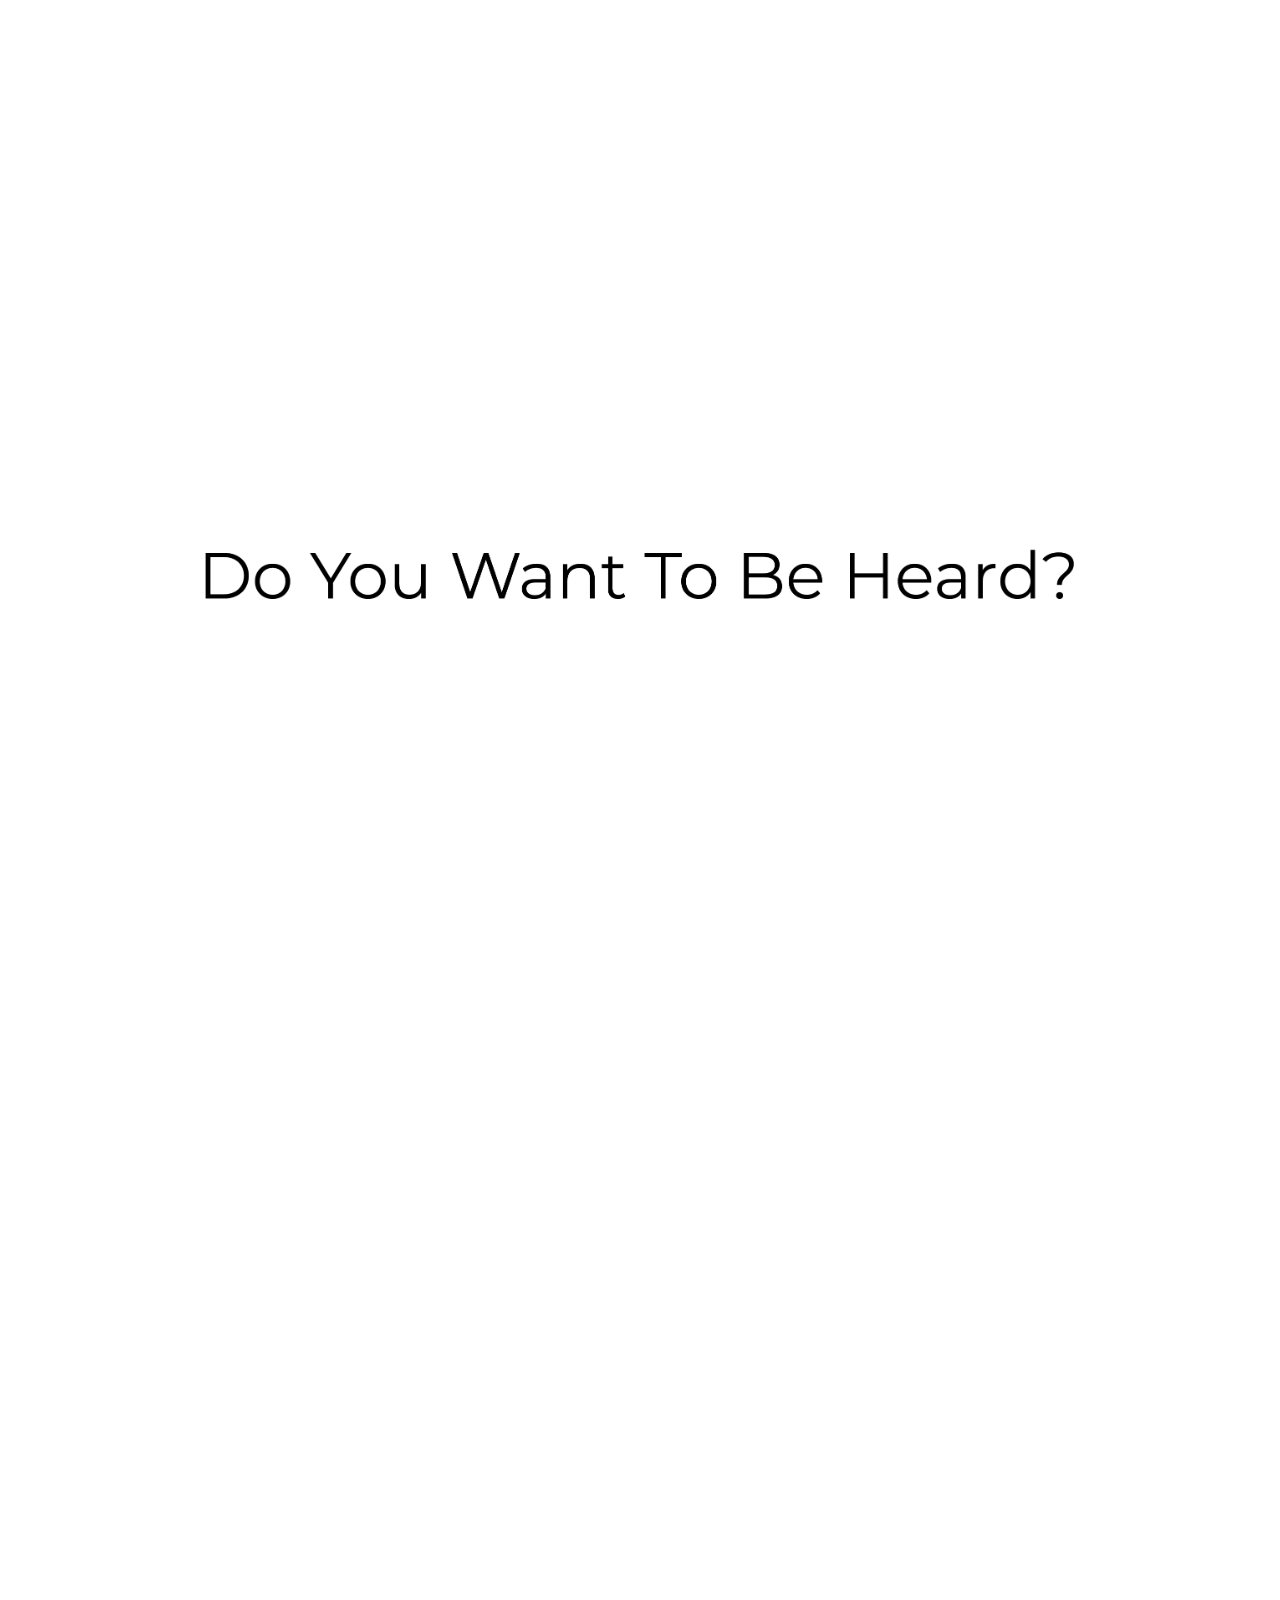
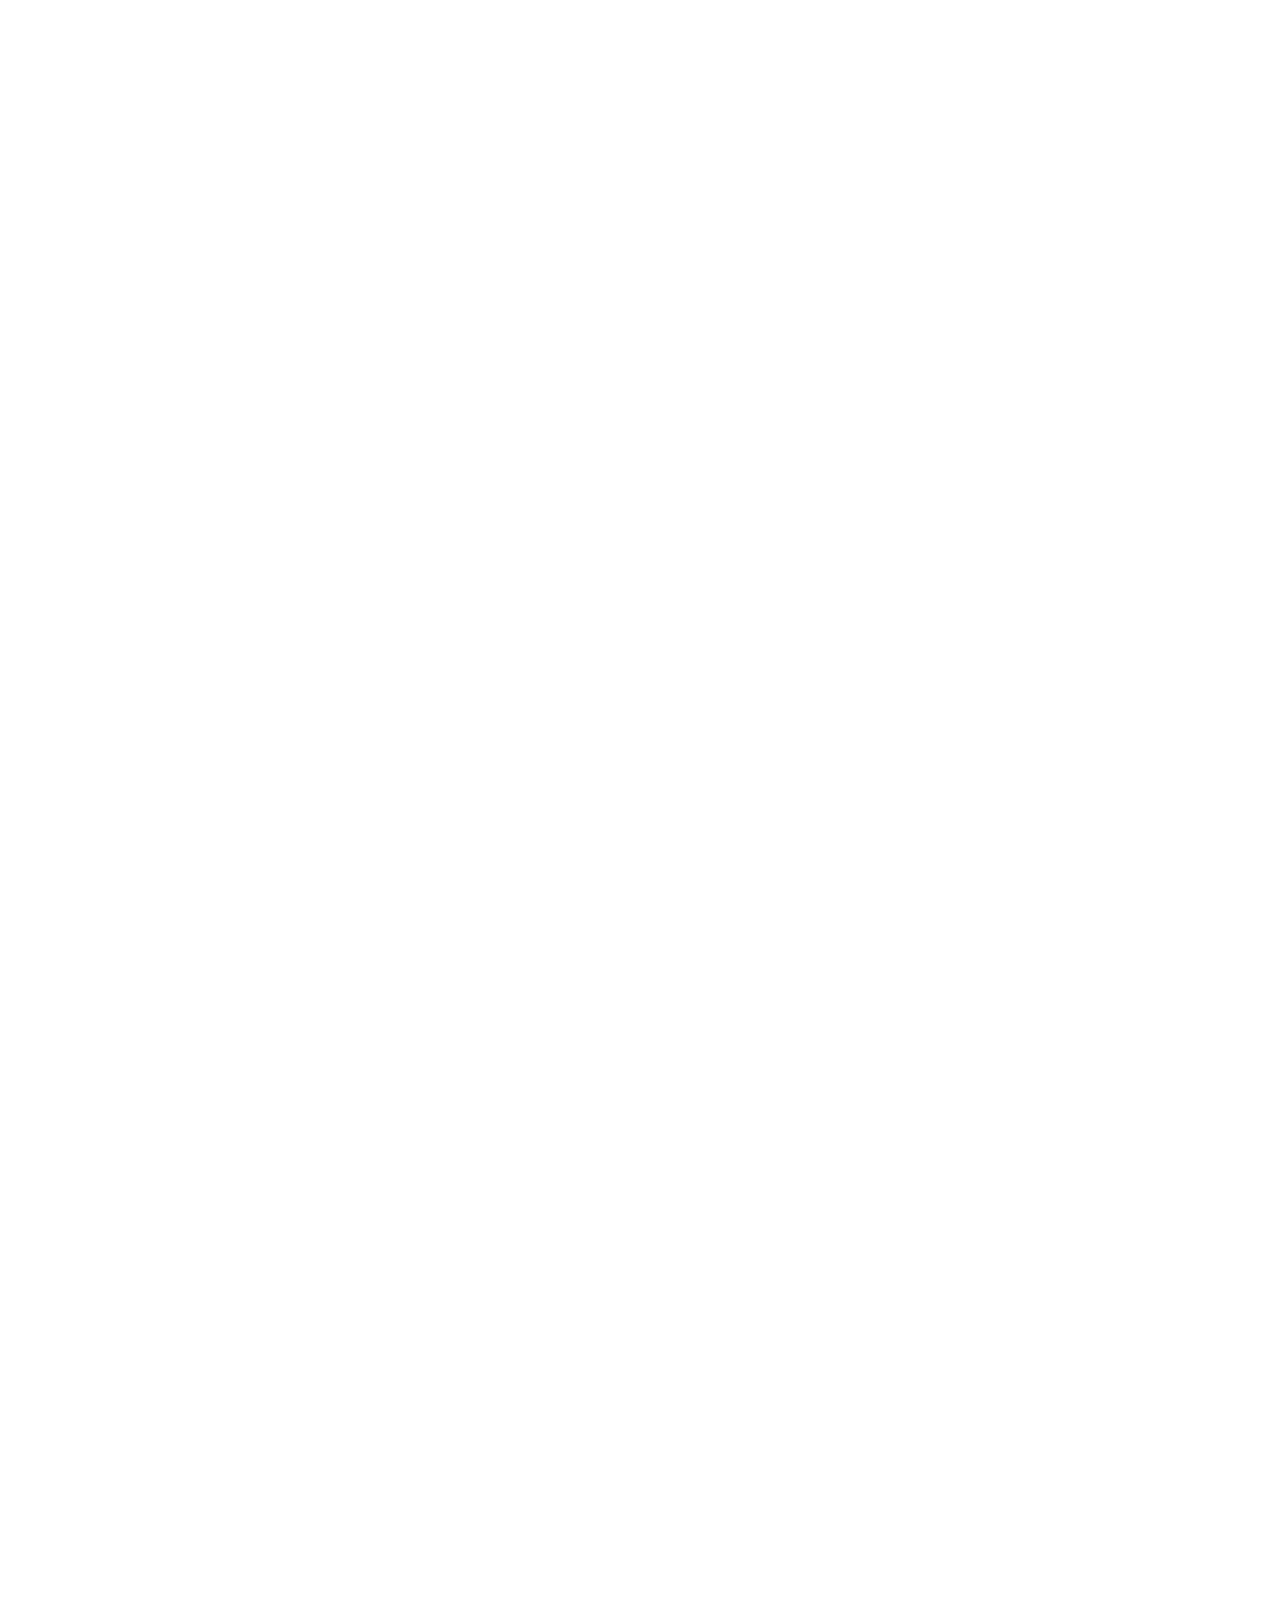
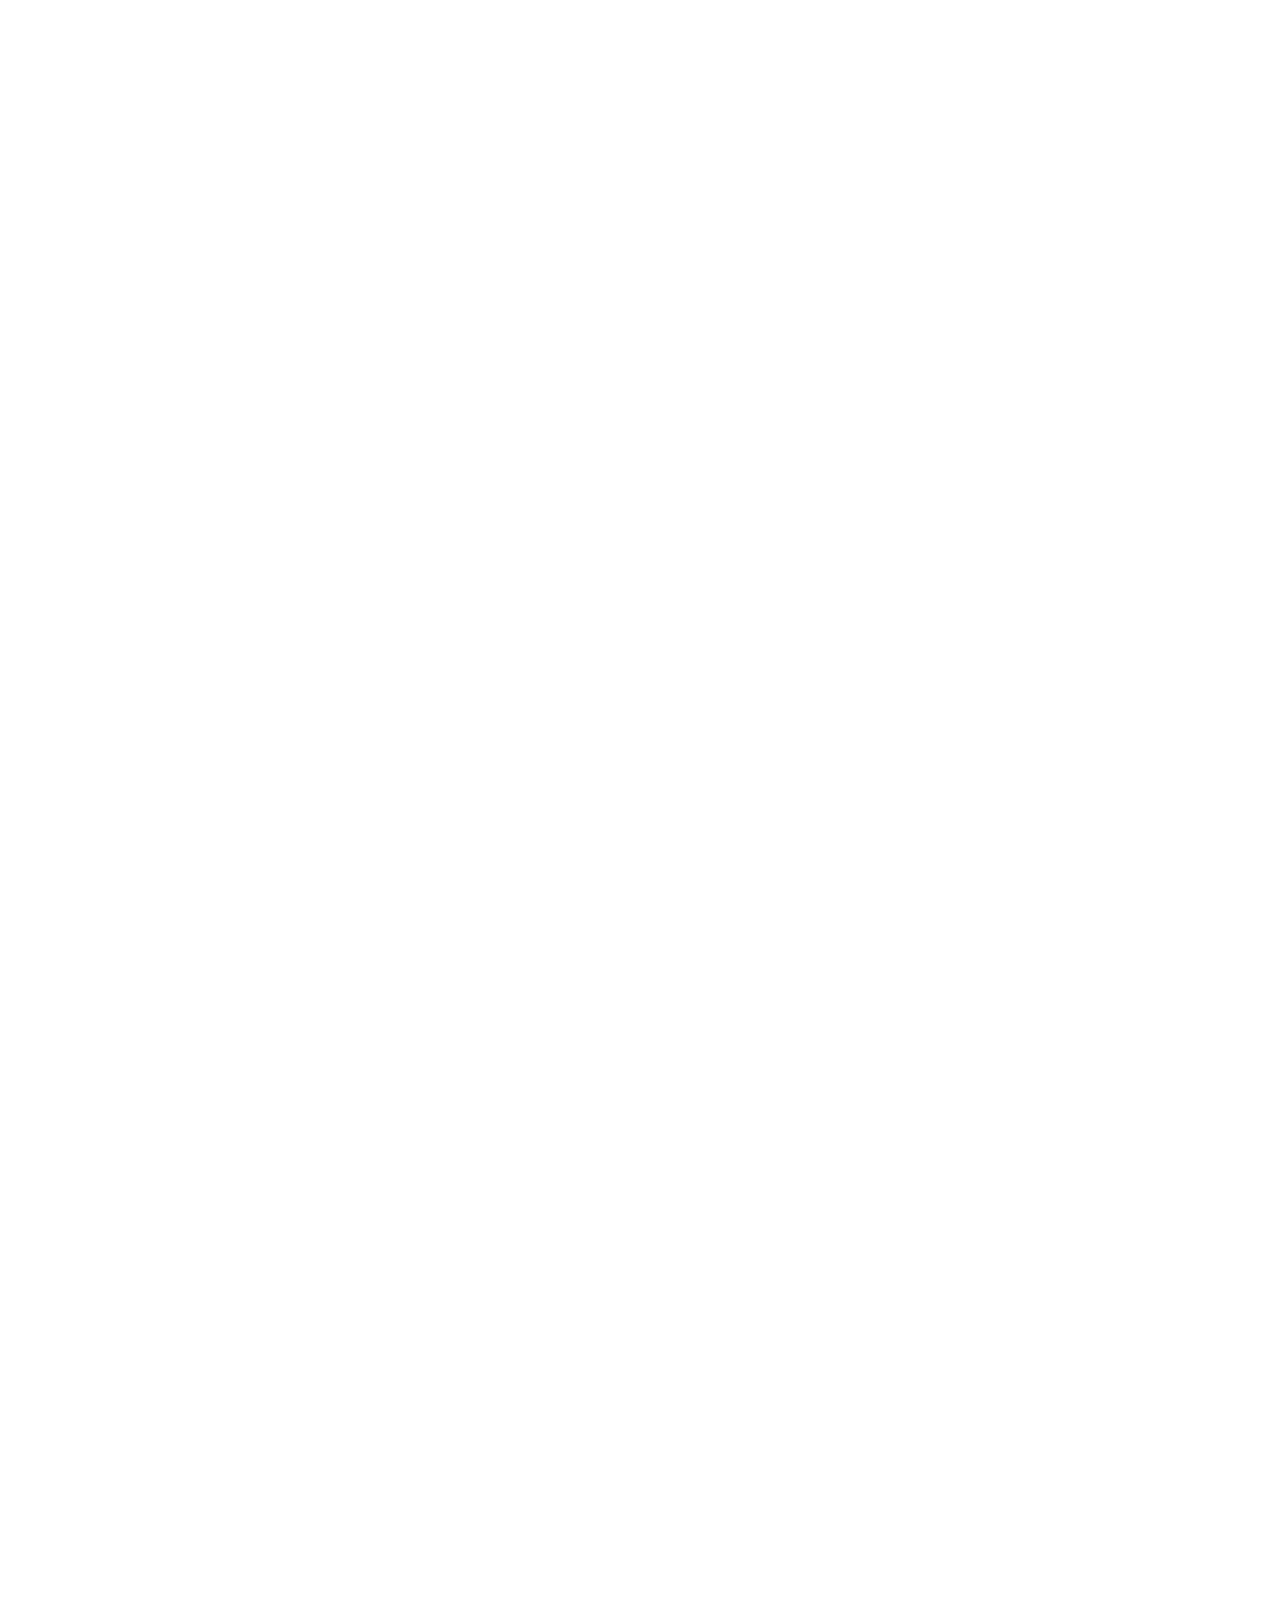
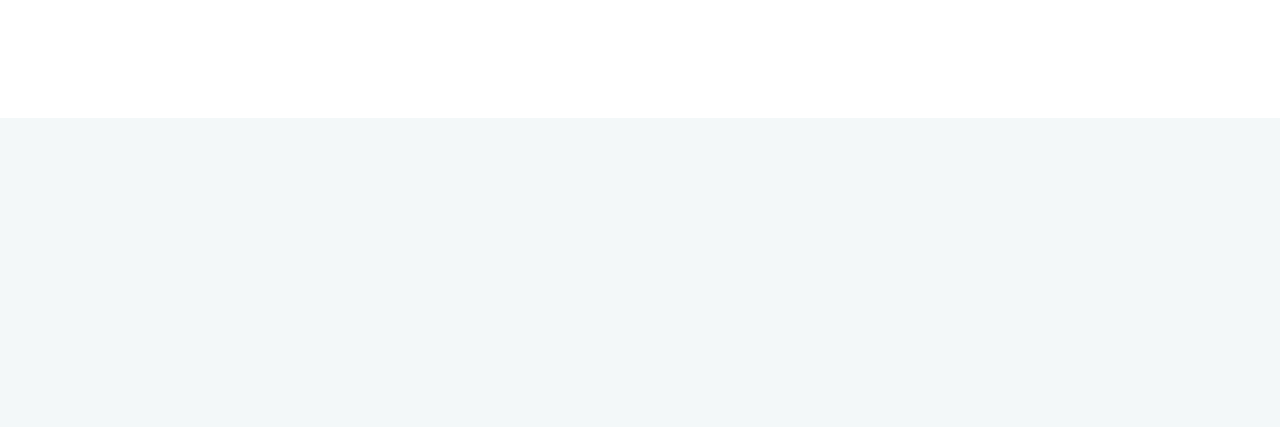
==== commit 8300f392: "photo changes" ====
--- a/index.html
+++ b/index.html
@@ -17,7 +17,7 @@
 	<meta http-equiv="X-UA-Compatible" content="IE=edge">
 	<title>Smiley Education</title>
 	<meta name="viewport" content="width=device-width, initial-scale=1">
-	<meta name="description" content="Smiley Education Centre offers classes that are engaging with fun activities and interactive learning experiences to kids from primary 3 to primary 6, from verbal speech learning to important written skills and techniques." />
+	<meta name="description" content="Smiley Education Centre offers classes that are engaging with fun activities and interactive learning experiences in a holistic learning environment." />
 	<meta name="keywords" content="smiley education" />
 	<meta name="author" content="jkxq" />
 
@@ -135,7 +135,7 @@
 							</div>
 						<div class="col-md-6 col-xs-12" style="text-align: center;">
 							<div class="row" style="margin:0px 3%;">
-								<h1 style="font-size:3em;line-height: 60px;">The Best Way is the Smiley Way! :)</h1>
+								<h1 style="font-size:3em;line-height: 60px;">Do it the Smiley Way! <i class="ti-face-smile"></i></h1>
 								<h3>Learning is a Joyful Experience</h3>	
 							</div>
 
@@ -466,7 +466,7 @@
 						<div style="display: table-cell; vertical-align:middle; text-align: center">
 								<div class="col-md-12">	
 								<h2>Develop the right traits</h2>
-								<h4>Desirable traits of a leader cannot be taught on text books. These traits are learnt through muscle memory reflexes built on hands-on experiences. Our curriculum provides both exprienential learning and life applications to bring out the best in your child.</h4>	
+								<h4>Desirable traits of a leader cannot be taught on text books. These traits are learnt through muscle memory reflexes built on hands-on experiences. Our curriculum provides both experiential learning and life applications to bring out the best in your child.</h4>	
 								</div>
 								</div>	
 					</div>
@@ -510,7 +510,7 @@
 							<div class="fh5co-feature-icon">
 								<img src="images/lightbulb.png" width="80%">
 							</div>
-							<h3 class="heading">Confidence Boosterss</h3>
+							<h3 class="heading">Confidence Booster</h3>
 							<!-- <p>Gain motivation and confidence to excel and succeed</p> -->
 						</div>
 						<div class="col-md-12 animate-box">
